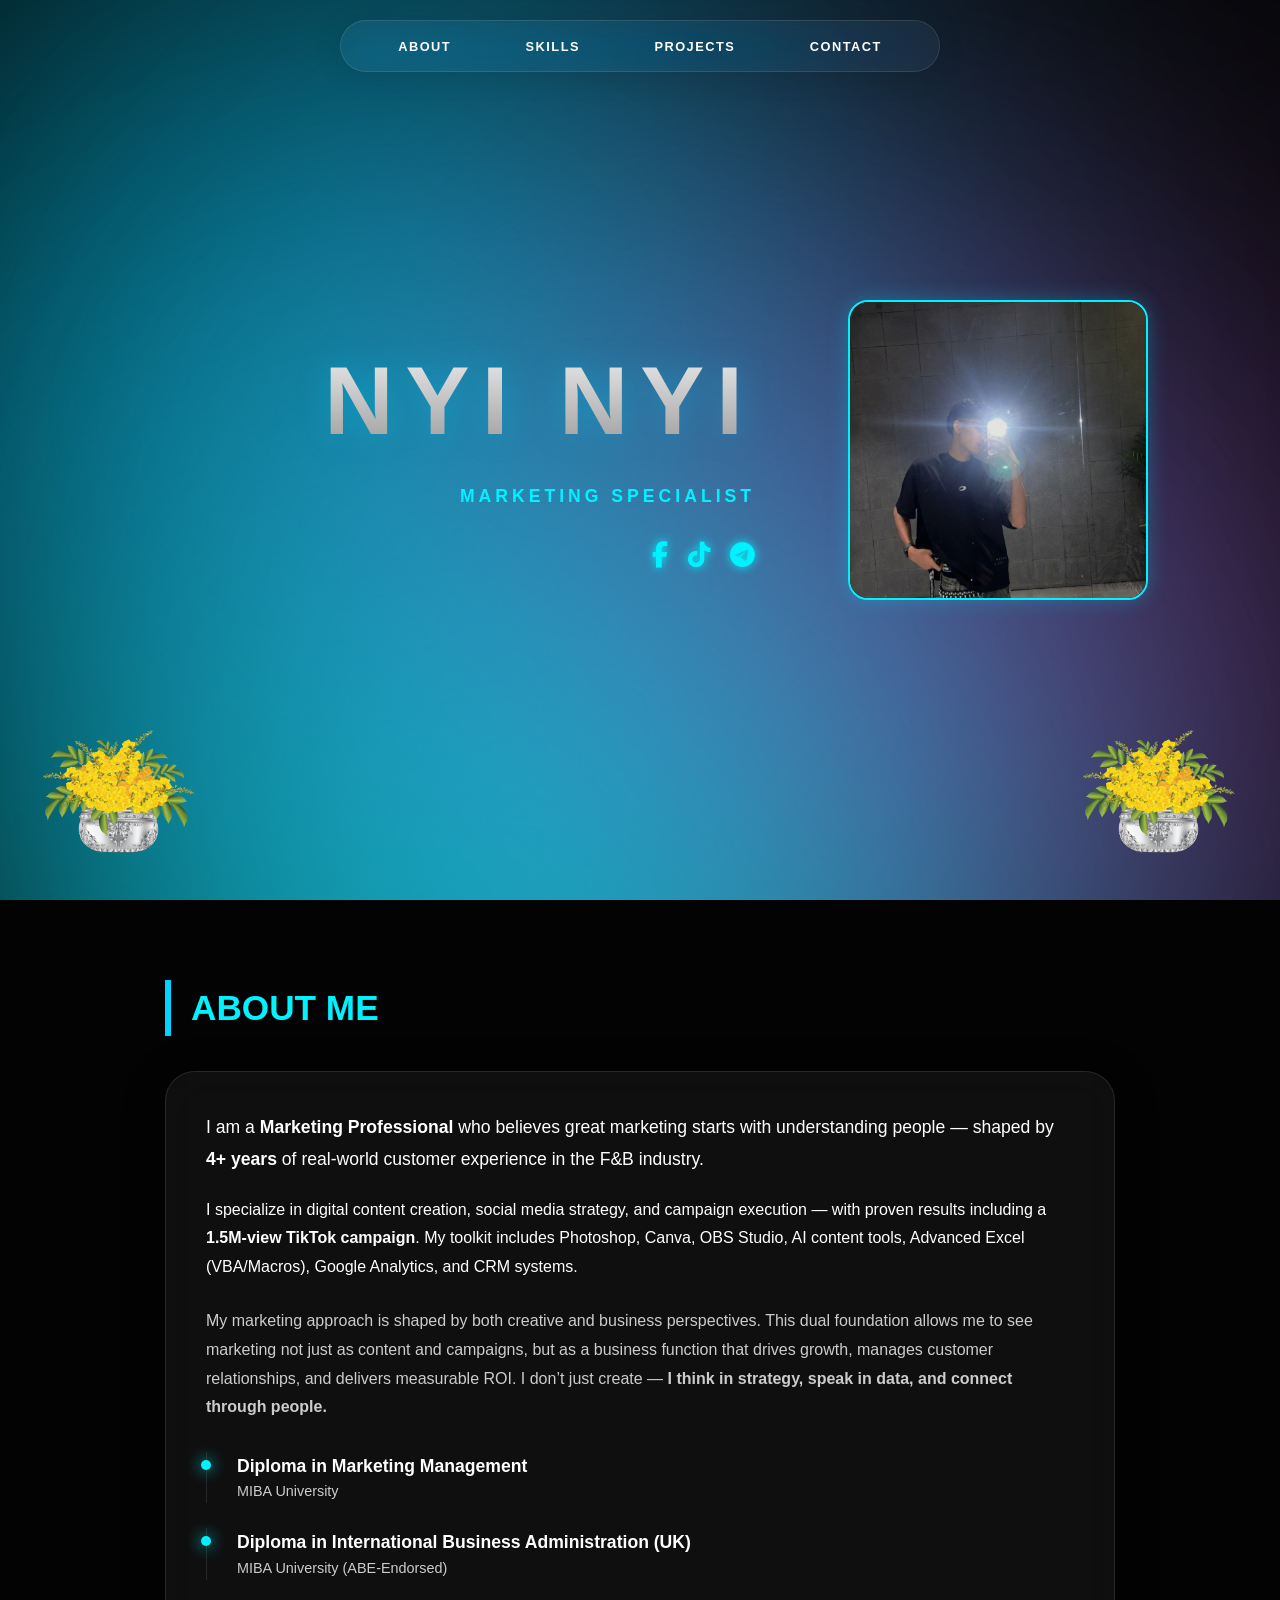
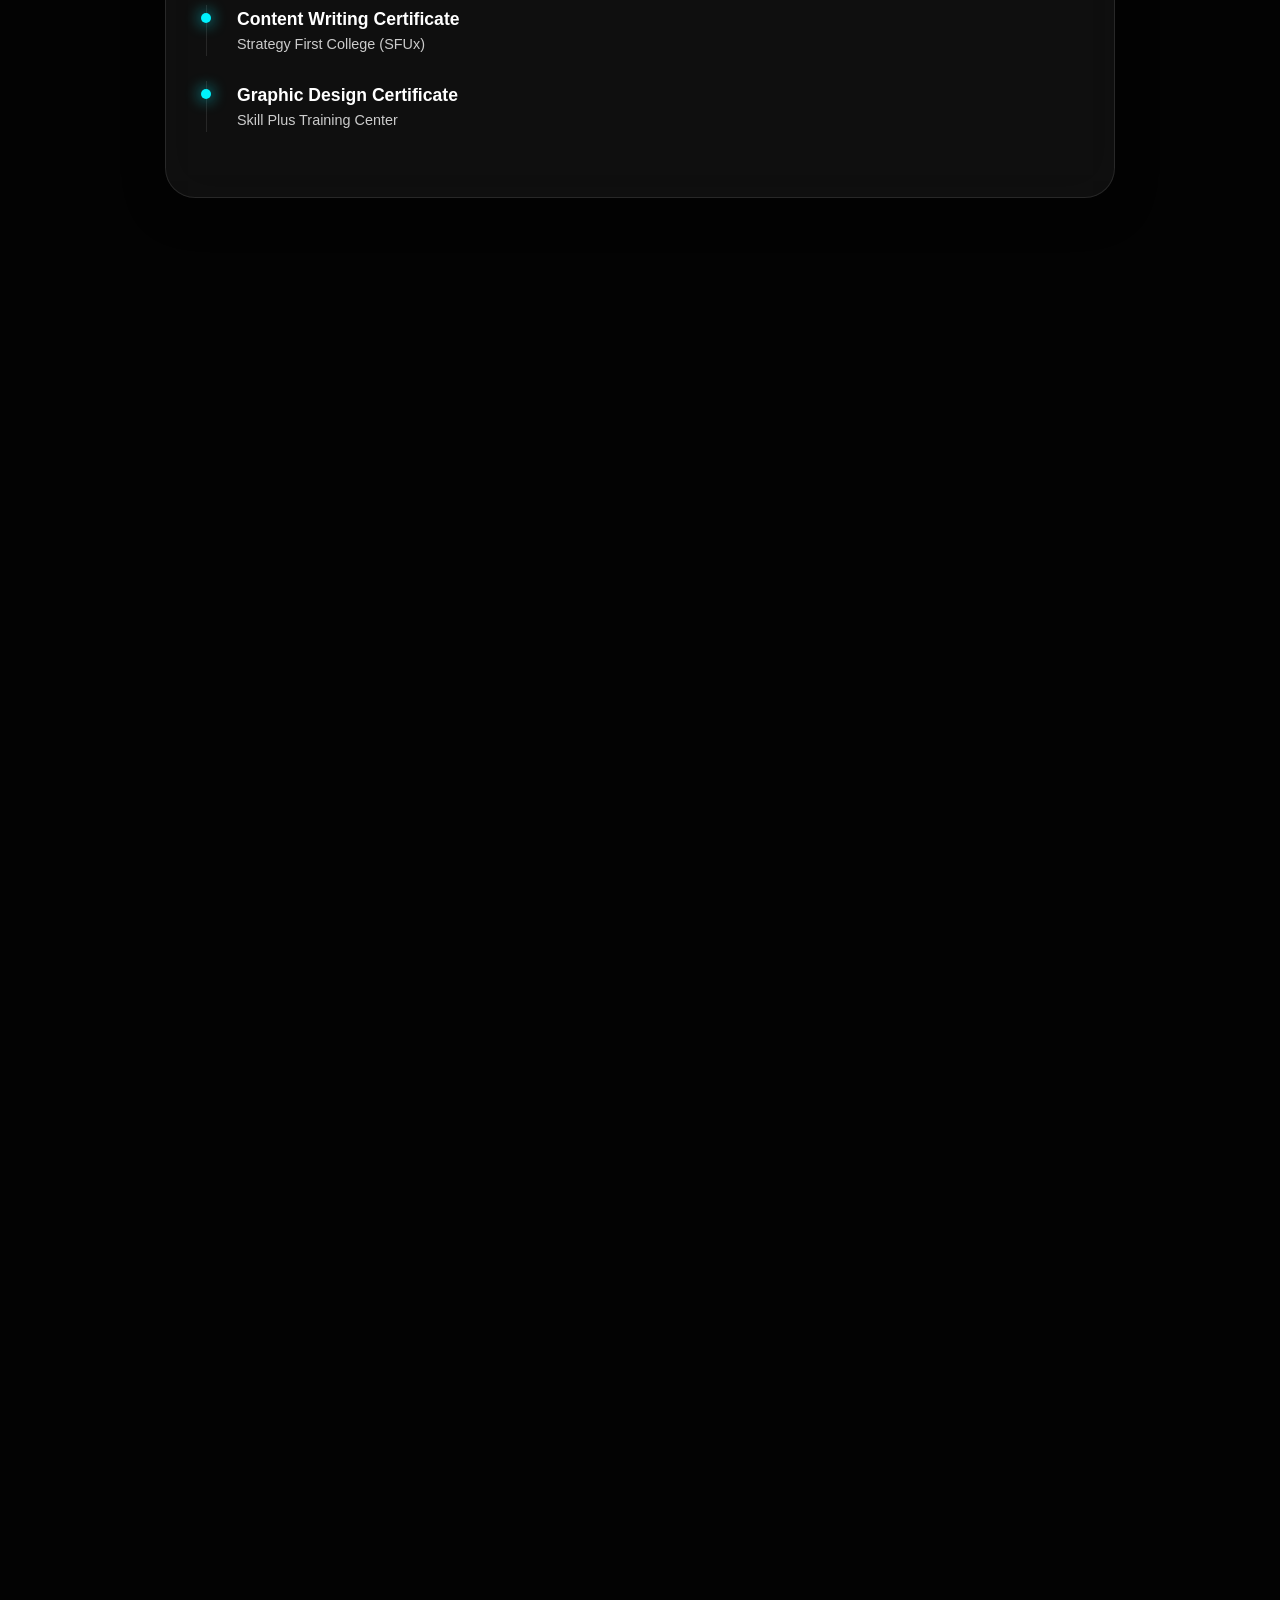
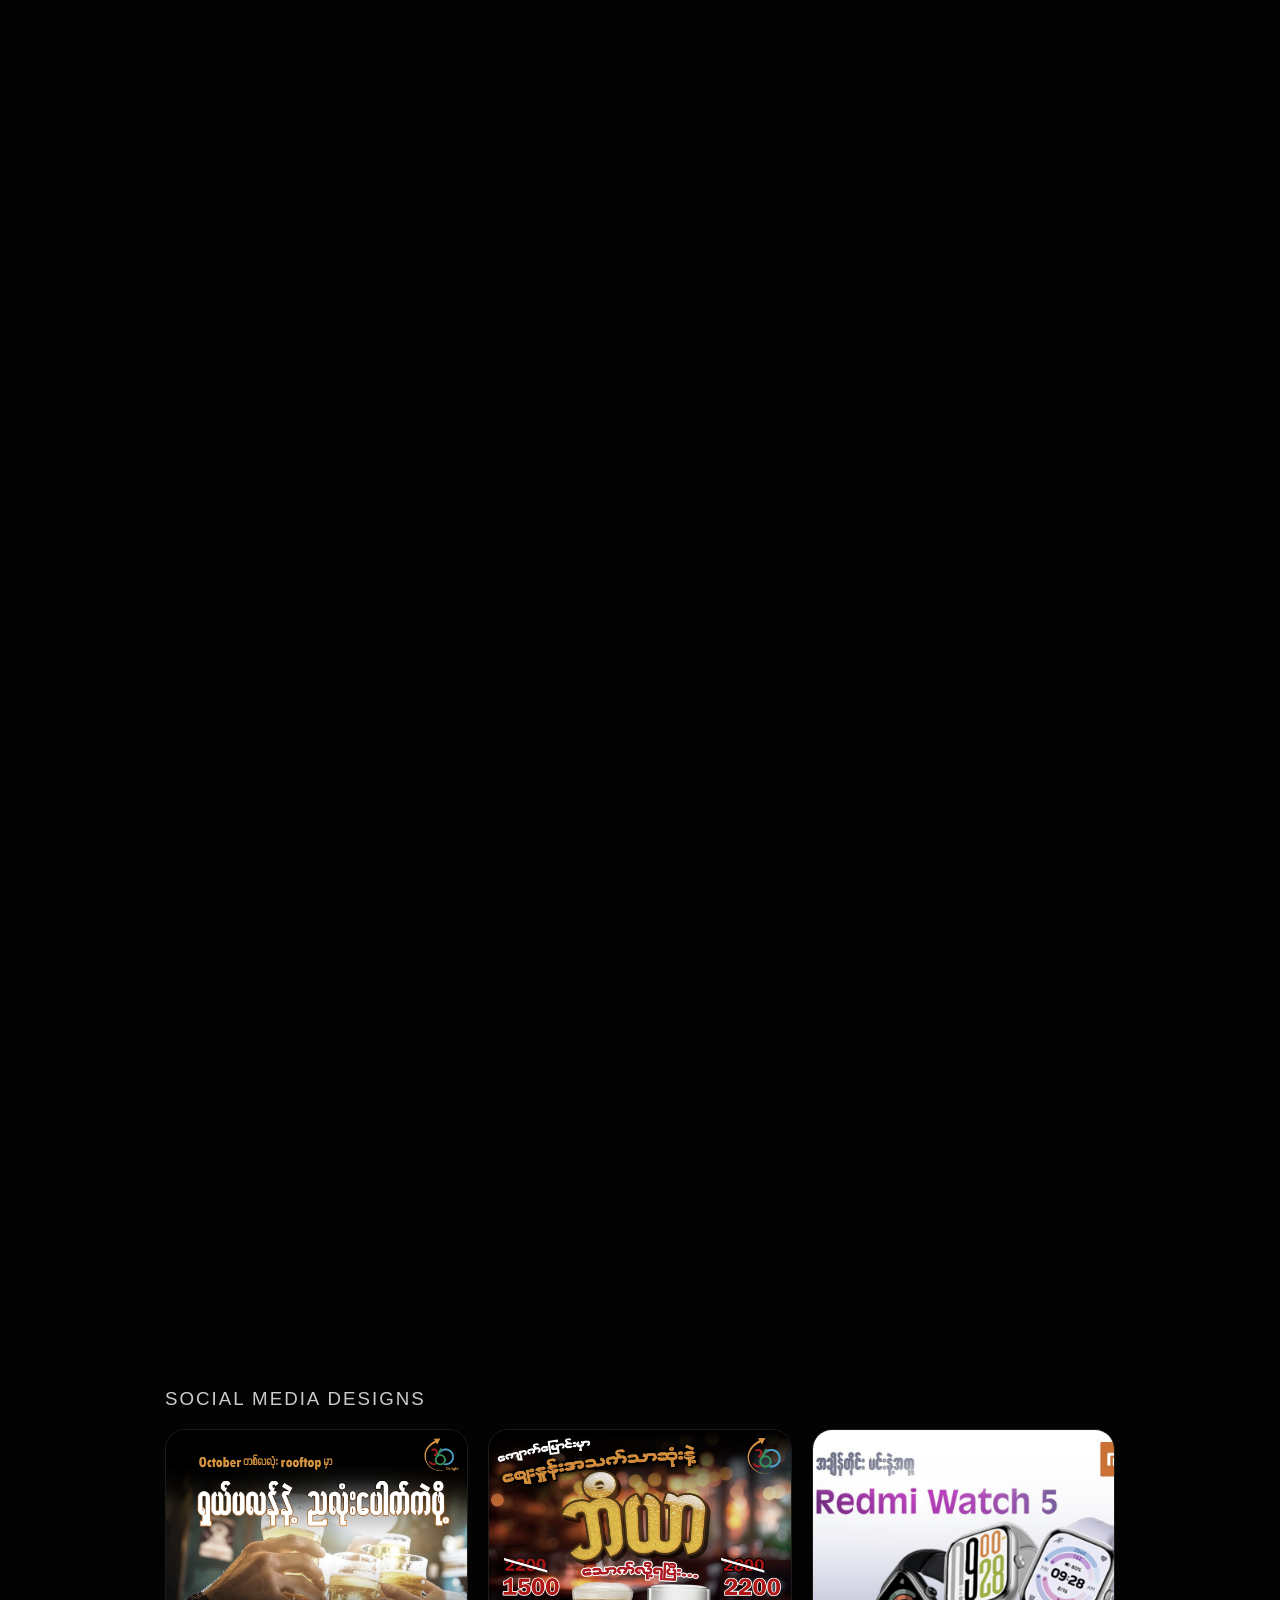
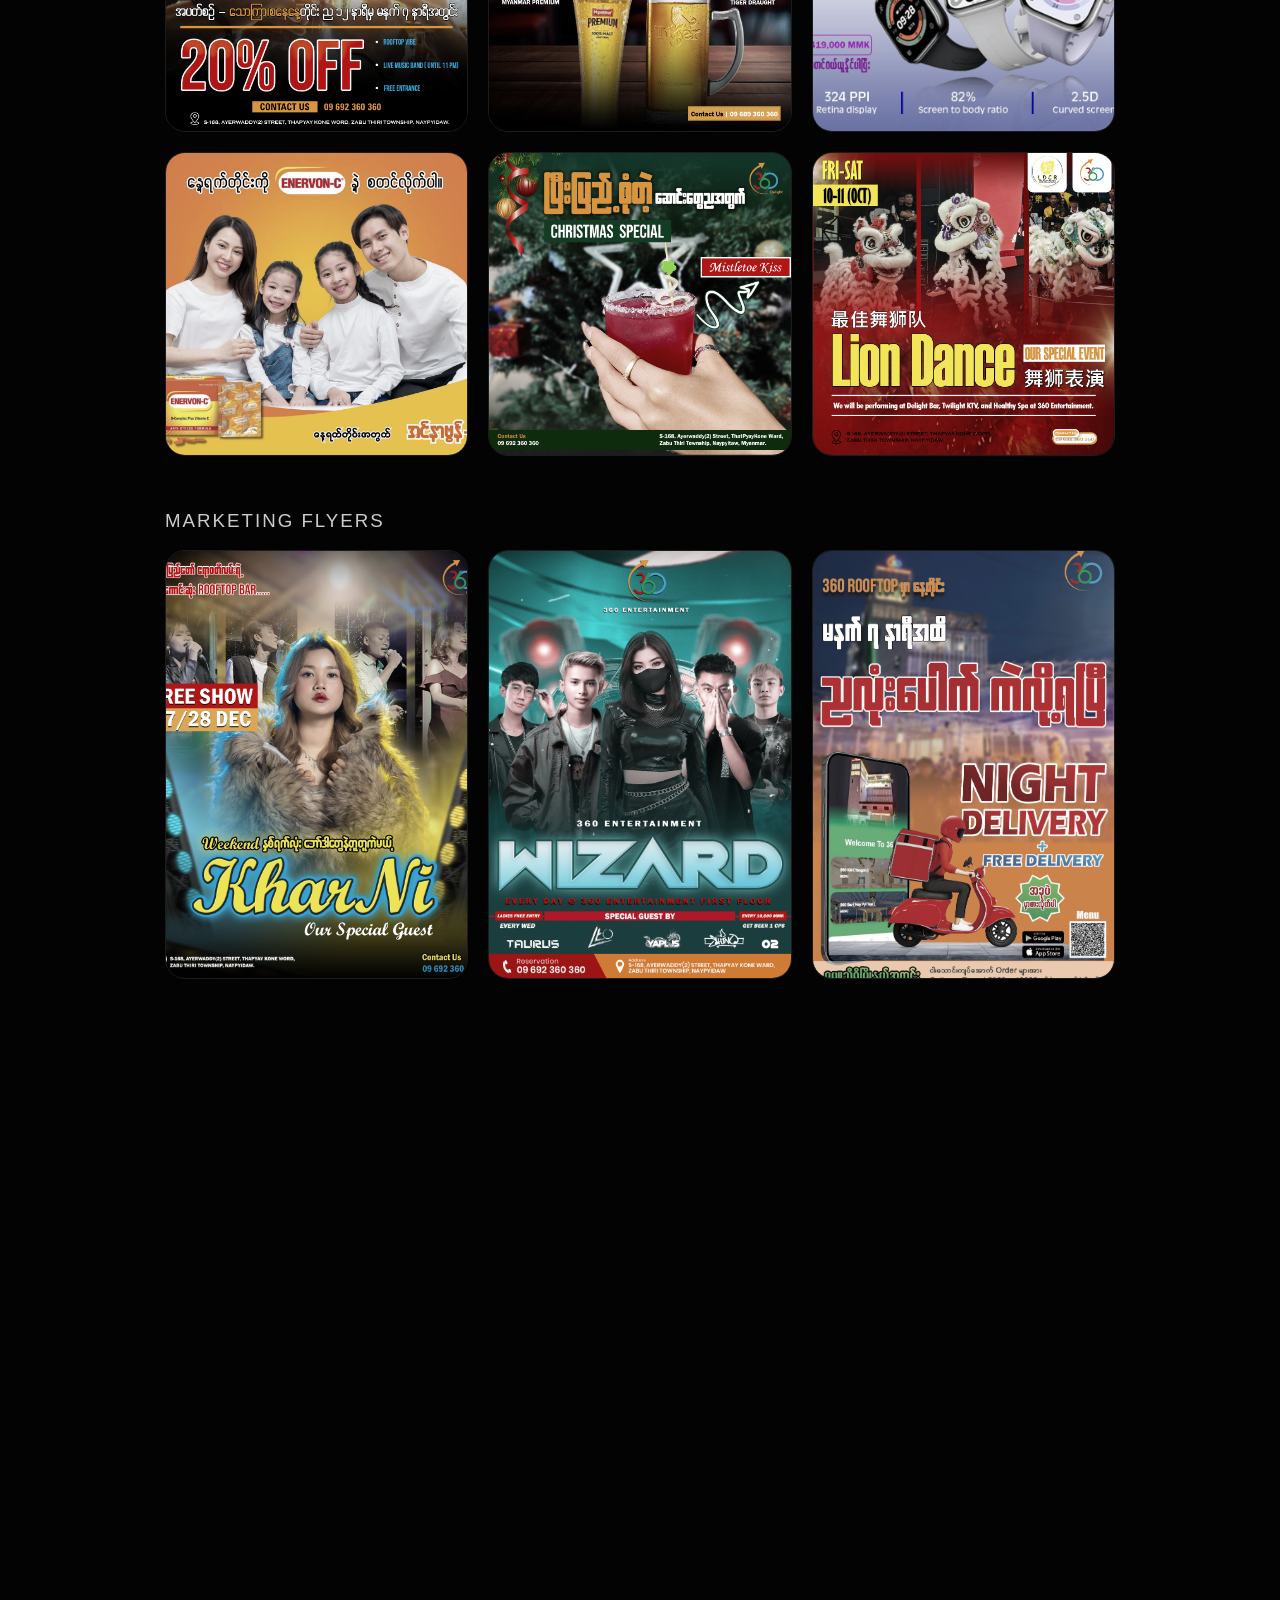
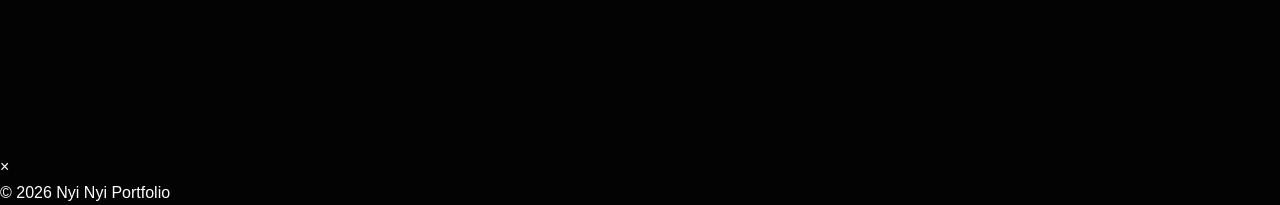
==== index.html @ 302ae11f "Update index.html" ====
<!DOCTYPE html>
<html lang="en">
<head>
    <meta charset="UTF-8">
    <meta name="viewport" content="width=device-width, initial-scale=1.0">
    <title>Nyi Nyi | Digital Marketing Specialist & Visual Strategist</title>

    <link rel="stylesheet" href="https://cdnjs.cloudflare.com/ajax/libs/font-awesome/6.4.0/css/all.min.css">
    <link rel="preload" href="style.css" as="style">
    <link rel="stylesheet" href="style.css">
    <link rel="stylesheet" href="thingyan.css">
    <link rel="stylesheet" href="https://unpkg.com/aos@next/dist/aos.css" />

<style>
  body { 
    background: #030303 !important; 
    margin: 0; 
    padding: 0; 
    overflow-x: hidden; 
  }

  .liquid-wrapper { 
    position: fixed !important; 
    top: 0; 
    left: 0; 
    width: 100%; 
    height: 100vh; 
    z-index: -1; 
    display: block !important;
    overflow: hidden;
  }
</style>

    <script async src="https://www.googletagmanager.com/gtag/js?id=G-TKVT5XE0Z5"></script>
    <script>
      window.dataLayer = window.dataLayer || [];
      function gtag(){dataLayer.push(arguments);}
      gtag('js', new Date());
      gtag('config', 'G-TKVT5XE0Z5');
    </script>
</head>
<body>
    <script src="https://unpkg.com/aos@next/dist/aos.js"></script>
    <script>
        AOS.init({ duration: 1000, once: true });
    </script>
    <script src="script.js" defer></script>
</body>
</html>

    <div class="liquid-wrapper">
        <div class="liquid-blob blob-1"></div>
        <div class="liquid-blob blob-2"></div>
        <div class="liquid-blob blob-3"></div>
    </div>

    <nav>
        <div class="nav-container">
            <ul class="nav-links">
                <li><a href="#about">About</a></li>
                <li><a href="#skills">Skills</a></li>
                <li><a href="#portfolio">Projects</a></li>
                <li><a href="#contact">Contact</a></li>
            </ul>
        </div>
    </nav>

    <header>
        <div class="header-main-content" data-aos="zoom-out" data-aos-duration="1500">
            
            <div class="header-text-block">
                <h1>NYI NYI</h1>
                <div class="subtitle" id="typewriter"></div>
                
                <div class="hero-socials">
                    <a href="https://www.facebook.com/share/1FdL6TRXP3/" target="_blank" title="Facebook"><i class="fab fa-facebook-f"></i></a>
                    <a href="https://www.tiktok.com/@nyinyi205763" target="_blank" title="TikTok"><i class="fab fa-tiktok"></i></a>
                    <a href="https://t.me/Wesley_X" target="_blank" title="Telegram"><i class="fab fa-telegram-plane"></i></a>
                </div>
            </div>

            <div class="header-profile-block">
                <div class="header-profile-frame">
                    <div class="header-profile-image"></div>
                </div>
            </div>

        </div>
    </header>

    <div class="main-content">
        <div class="container">
            
            <section id="about" data-aos="fade-up">
               <section id="about">
    <h2>About Me</h2>
    <div class="glass-card">
        <p style="margin-bottom: 20px; font-size: 1.1em; line-height: 1.8;">
            I am a <strong>Marketing Professional</strong> who believes great marketing starts with understanding people — shaped by <strong>4+ years</strong> of real-world customer experience in the F&B industry.
        </p>

        <p style="margin-bottom: 25px; line-height: 1.8;">
            I specialize in digital content creation, social media strategy, and campaign execution — with proven results including a <strong>1.5M-view TikTok campaign</strong>. My toolkit includes Photoshop, Canva, OBS Studio, AI content tools, Advanced Excel (VBA/Macros), Google Analytics, and CRM systems.
        </p>

        <p style="margin-bottom: 30px; line-height: 1.8; color: #ccc;">
            My marketing approach is shaped by both creative and business perspectives. This dual foundation allows me to see marketing not just as content and campaigns, but as a business function that drives growth, manages customer relationships, and delivers measurable ROI. I don’t just create — <strong>I think in strategy, speak in data, and connect through people.</strong>
        </p>

        <div class="education-list">
            <div class="edu-item">
                <span class="edu-title">Diploma in Marketing Management</span>
                <span class="edu-university">MIBA University</span>
            </div>
            
            <div class="edu-item">
                <span class="edu-title">Diploma in International Business Administration (UK)</span>
                <span class="edu-university">MIBA University (ABE-Endorsed)</span>
            </div>

            <div class="edu-item">
                <span class="edu-title">Content Writing Certificate</span>
                <span class="edu-university">Strategy First College (SFUx)</span>
            </div>

            <div class="edu-item">
                <span class="edu-title">Graphic Design Certificate</span>
                <span class="edu-university">Skill Plus Training Center</span>
            </div>
        </div>
    </div>
</section>
            <section id="education" data-aos="fade-up">
                <h2>Education</h2>
                <div class="glass-card">
                    <div class="timeline-item"><strong>Diploma in Marketing Management</strong><br>MIBA University</div>
                    <div class="timeline-item"><strong>Diploma in International Business Administration </strong><br>ABE Endorsed (UK) @ MIBA University </div>
                   <div class="edu-item">
    <div class="edu-title">Content Writing Certificate</div>
    <div class="edu-university">SFUx (Strategy First College)</div>
</div>
                    <div class="timeline-item"><strong>Graphic Design Certificate</strong><br>Skill Plus Training Center</div>
                    <div class="timeline-item"><strong>Office Management</strong><br>Global Key Capacity Development Center</div>
                    <div class="timeline-item"><strong>Bartending & F&B Service</strong><br>MIHS & YGE Training Centers</div>
                  <div class="timeline-item">
    <strong>Certificate in Human Resources Management</strong><br>
    Strategic Professional Business Academy (SPBA)
                </div>
            </section>
            <section id="experience" data-aos="fade-up">
                <h2>Work Experience</h2>
                <div class="glass-card">
                    
                    <div class="exp-item" data-aos="fade-right">
                        <div class="job-row">
                            <div class="job-title">Junior Graphic Designer & Marketing Assistant</div>
                            <div class="work-tag">Current</div>
                        </div>
                        <div class="company-info">360 Delight Lounge</div>
                        <ul class="exp-details" style="list-style: none; margin-top: 10px; color: #ccc; font-size: 0.9em;">
                            <li style="margin-bottom: 5px;">▹ Creating visual identities and digital marketing assets.</li>
                            <li>▹ Assisting in brand strategy and campaign management.</li>
                        </ul>
                    </div>

                    <div class="exp-item" data-aos="fade-right" data-aos-delay="100">
                        <div class="job-row">
                            <div class="job-title">Bartender</div>
                            <div class="work-tag">Dec 2023 - 2025</div>
                        </div>
                        <div class="company-info">The Prestige Bar</div>
                        <span class="exp-location">(Pre-opening Experience)</span>
                    </div>

                    <div class="exp-item" data-aos="fade-right" data-aos-delay="200">
                        <div class="job-row">
                            <div class="job-title">Senior Bartender</div>
                            <div class="work-tag">Feb 2023 - Aug 2023</div>
                        </div>
                        <div class="company-info">360 Delight Lounge</div>
                        <span class="exp-location">(Pre-opening Experience)</span>
                    </div>

                    <div class="exp-item" data-aos="fade-right" data-aos-delay="300">
                        <div class="job-row">
                            <div class="job-title">Senior Bartender</div>
                            <div class="work-tag">2022 - 2023</div>
                        </div>
                        <div class="company-info">Aung Chan Thar Hotel</div>
                        <span class="exp-location">Thanlyin (Pre-opening Experience)</span>
                    </div>

                    <div class="exp-item" data-aos="fade-right" data-aos-delay="400">
                        <div class="job-row">
                            <div class="job-title">Bar Helper</div>
                            <div class="work-tag">2021 - 2022</div>
                        </div>
                        <div class="company-info">A-4 KTV and Club</div>
                        <span class="exp-location">North Dagon</span>
                    </div>

                    <div class="exp-item" data-aos="fade-right" data-aos-delay="500">
                        <div class="job-row">
                            <div class="job-title">Food Runner</div>
                            <div class="work-tag">2020 - 2021</div>
                        </div>
                        <div class="company-info">K-2 KTV</div>
                        <span class="exp-location">North Dagon</span>
                    </div>

                </div>
            </section>

            <section id="skills">
                <h2 data-aos="fade-up">Core Skills</h2>
                <div class="skills-grid">
                    <div class="skill-box" data-aos="flip-left">
                        <i class="fas fa-robot"></i>
                        <h3>Multimedia & AI</h3>
                        <p>Specialized in OBS Studio for Live Streaming, Video Editing, and AI content generation.</p>
                    </div>
                    <div class="skill-box" data-aos="flip-left" data-aos-delay="100">
                        <i class="fas fa-bullseye"></i>
                        <h3>Marketing</h3>
                        <p>Strategy development, Digital Advertising, Branding, and Creative Campaign planning.</p>
                    </div>
                    <div class="skill-box" data-aos="flip-left" data-aos-delay="200">
                        <i class="fas fa-palette"></i>
                        <h3>Graphic Design</h3>
                        <p>Creating engaging social media visuals, marketing flyers, and brand identity materials.</p>
                    </div>
                    <div class="skill-box" data-aos="flip-left" data-aos-delay="300">
                        <i class="fas fa-tasks"></i>
                        <h3>Operations</h3>
                        <p>Expertise in Office Management, F&B Service, and Business Operation processes.</p>
                    </div>
                  <div class="skill-box" data-aos="flip-left" data-aos-delay="400">
    <i class="fas fa-chart-line"></i>
    <h3>Google Data Analysis</h3>
    <p>Using data insights to optimize marketing performance and business growth.</p>
</div>

<div class="skill-box" data-aos="flip-left" data-aos-delay="500">
    <i class="fas fa-users-cog"></i>
    <h3>CRM Management</h3>
    <p>Experienced in managing customer relationships and loyalty programs effectively.</p>
</div>
            </section>

            <section id="portfolio">
                <h2 data-aos="fade-up">Creative Portfolio</h2>
                
                <h3>Social Media Designs</h3>
                <div class="portfolio-grid grid-sq">
                    <img src="Design 1.jpg" alt="Design 1" class="img-sq">
                    <img src="Design 2.png" alt="Design 2" class="img-sq">
                    <img src="Design 3.jpg" alt="Design 3" class="img-sq">
                    <img src="Design 4.jpg" alt="Design 4" class="img-sq">
                    <img src="Design 5.png" alt="Design 5" class="img-sq">
                    <img src="design 6.png" alt="Design 6" class="img-sq">
                </div>

                <h3>Marketing Flyers</h3>
                <div class="portfolio-grid grid-flyer">
                    <img src="flyer1.jpg" alt="Flyer 1" class="img-flyer">
                    <img src="flyer2.png" alt="Flyer 2" class="img-flyer">
                    <img src="flyer3.jpg" alt="Flyer 3" class="img-flyer">
                </div>
            </section>

           <section id="contact" class="contact-area" data-aos="fade-up">
    <h2>Get In Touch</h2>
    <p style="margin-bottom: 30px;">Let's work together on your next creative project.</p>

    <a href="tel:09764849398" class="contact-btn">
        <i class="fas fa-phone"></i> Call Now
    </a>

    <a href="mailto:nyinyikyawthucareer@gmail.com" class="contact-btn">
        <i class="fas fa-envelope"></i> Email Me
    </a>

    <!-- Resume Download Button -->
    <a href="Nyi_Nyi_CV.pdf" download class="contact-btn">
        <i class="fas fa-download"></i> Download Resume
    </a>

</section>
        </div>
    </div>

    <div id="lightbox" class="lightbox-modal"><span class="close-btn">&times;</span><img id="lightbox-img" src=""></div>
    </footer>

<script src="https://unpkg.com/aos@next/dist/aos.js"></script>
    <script src="script.js" defer></script>
<!--Start of Tawk.to Script-->
<script type="text/javascript">
var Tawk_API=Tawk_API||{}, Tawk_LoadStart=new Date();
(function(){
var s1=document.createElement("script"),s0=document.getElementsByTagName("script")[0];
s1.async=true;
s1.src='https://embed.tawk.to/69c95762e22b441c38b7583c/1jkt7qmob';
s1.charset='UTF-8';
s1.setAttribute('crossorigin','*');
s0.parentNode.insertBefore(s1,s0);
})();
</script>
<!--End of Tawk.to Script-->
    <footer><p>&copy; 2026 Nyi Nyi Portfolio</p></footer>
</body>
</html>
---- style.css ----
:root {
    --glass-bg: rgba(255, 255, 255, 0.05);
    --glass-border: rgba(255, 255, 255, 0.1);
    --primary-blue: #00d2ff;
    --primary-purple: #9d50bb;
    --neon-blue: #00f2fe;
    --text-white: #ffffff;
    --glow-blue: rgba(0, 210, 255, 0.3);
}

html { scroll-behavior: smooth; }
* { margin: 0; padding: 0; box-sizing: border-box; }

body { 
    background: #030303;
    color: var(--text-white); 
    font-family: 'Segoe UI', Roboto, sans-serif; 
    overflow-x: hidden;
    line-height: 1.6;
}

/* style.css ထဲမှာ အစားထိုးရန် */
.liquid-wrapper {
    position: fixed; /* absolute အစား fixed သုံးလိုက်ရင် scroll ဆွဲလဲ လိုက်ပါလာမယ် */
    top: 0;
    left: 0;
    width: 100%;
    height: 100vh; /* Screen အပြည့်ယူထားမယ် */
    z-index: -1;
    background: #050505;
    overflow: hidden;
}

/* Line 35 ကနေ 50 အထိကို ဒါလေးနဲ့ အစားထိုးပါ */
.liquid-blob {
    position: absolute;
    width: 1000px;
    height: 1000px;
    filter: blur(120px); /* Blur အရမ်းများရင် အရောင်ပျောက်တတ်လို့ ၁၂၀ အထိ ပြန်လျှော့လိုက်မယ် */
    opacity: 0.60;       /* Opacity ကို ၀.၁၅ ကနေ ၀.၃၅ အထိ မြှင့်လိုက်ပါ (ဒါဆို Mobile မှာ အရောင်ပေါ်လာမယ်) */
    border-radius: 50%;
    z-index: -1;
}

/* နေရာတွေကို Screen အလယ်နား ပိုရောက်အောင် စုပေးမယ် */
.blob-1 { top: -10%; left: -10%; background: var(--primary-blue); }
.blob-2 { top: 25%; right: -5%; background: var(--primary-purple); }
.blob-3 { top: 55%; left: 0%; background: var(--neon-blue); }
.blob-4 { top: 80%; right: -5%; background: var(--primary-purple); }
@keyframes move-liquid {
    0% { transform: translate(0, 0) scale(1) rotate(0deg); }
    33% { transform: translate(30vw, 20vh) scale(1.2) rotate(120deg); }
    66% { transform: translate(-10vw, 50vh) scale(0.8) rotate(240deg); }
    100% { transform: translate(10vw, -10vh) scale(1.1) rotate(360deg); }
}

/* --- 📱 Glass Floating Navigation --- */
nav {
    position: fixed;
    top: 20px; left: 50%;
    transform: translateX(-50%);
    width: 90%; max-width: 600px;
    z-index: 1000;
    background: rgba(255, 255, 255, 0.05);
    backdrop-filter: blur(15px) saturate(150%);
    -webkit-backdrop-filter: blur(15px) saturate(150%);
    border: 1px solid var(--glass-border);
    border-radius: 50px;
    padding: 12px 20px;
    box-shadow: 0 4px 30px rgba(0, 0, 0, 0.1);
}

.nav-links {
    display: flex; justify-content: space-around;
    list-style: none;
}

.nav-links a {
    text-decoration: none; color: white;
    font-size: 0.8em; font-weight: 600;
    text-transform: uppercase; letter-spacing: 1.5px;
    transition: 0.3s;
}
.nav-links a:hover { color: var(--neon-blue); text-shadow: 0 0 10px var(--neon-blue); }

/* --- 🚀 Hero Section --- */
header {
    height: 100vh;
    display: flex; flex-direction: column;
    justify-content: center; align-items: center;
    padding: 0 20px;
    position: relative;
}

.header-main-content {
    display: flex;
    align-items: center;
    justify-content: center;
    gap: 50px;
    width: 100%;
    max-width: 1100px;
    z-index: 10;
}

.header-text-block {
    text-align: right;
    display: flex;
    flex-direction: column;
    align-items: flex-end;
    flex: 1;
}

header h1 { 
    font-size: clamp(3.5em, 8vw, 6em); 
    letter-spacing: 12px; font-weight: 900;
    background: linear-gradient(to bottom, #fff, #888);
    -webkit-background-clip: text; -webkit-text-fill-color: transparent;
    filter: drop-shadow(0 0 15px rgba(0, 210, 255, 0.3));
    margin-bottom: 5px;
}

.subtitle { font-size: 1.1em; color: var(--neon-blue); font-weight: bold; letter-spacing: 4px; min-height: 1.5em; text-transform: uppercase; }

.hero-socials { 
    margin-top: 25px; 
    display: flex; 
    gap: 20px; 
    justify-content: center; 
    align-items: center; 
}
.hero-socials a { 
    color: var(--neon-blue); 
    font-size: 1.6em; 
    transition: 0.4s; 
    text-shadow: 0 0 10px var(--neon-blue);
}
.hero-socials a:hover { transform: translateY(-5px); }

.header-profile-block {
    display: flex;
    justify-content: center;
    align-items: center;
    flex: 0 0 35%;
}

.header-profile-frame {
    width: 100%;
    max-width: 300px;
    aspect-ratio: 1/1;
    border-radius: 20px;
    border: 2px solid var(--neon-blue);
    box-shadow: 0 0 20px var(--glow-blue);
    background: rgba(0, 0, 0, 0.5);
    overflow: hidden;
    display: flex;
    justify-content: center;
    align-items: center;
    transition: 0.3s ease;
}
.header-profile-frame:hover {
    border-color: #fff;
    box-shadow: 0 0 30px rgba(255, 255, 255, 0.3);
    transform: scale(1.02);
}

.header-profile-image {
    width: 100%;
    height: 100%;
    background: url('profile.PNG') center/cover no-repeat;
    filter: brightness(0.9);
    border-radius: 18px;
}

/* --- 🧊 Glass Container Styles --- */
.container { max-width: 1000px; margin: auto; padding: 0 25px; }
.main-content { position: relative; z-index: 1; padding-bottom: 100px; }

h2 { font-size: 2.2em; margin: 80px 0 35px; color: var(--neon-blue); text-transform: uppercase; border-left: 6px solid var(--primary-blue); padding-left: 20px; }
h3 { margin: 30px 0 15px; color: #ccc; font-weight: 400; text-transform: uppercase; letter-spacing: 2px; }

.glass-card { 
    background: var(--glass-bg);
    backdrop-filter: blur(25px) saturate(180%);
    -webkit-backdrop-filter: blur(25px) saturate(180%);
    border: 1px solid var(--glass-border);
    padding: 40px; border-radius: 30px; 
    margin-bottom: 30px;
    box-shadow: 0 10px 40px rgba(0,0,0,0.4);
}
/* Line 189 ရဲ့ အောက်မှာ ဒါလေးကို အစားထိုးထည့်ပါ */

.education-list {
    margin-top: 20px;
}

.edu-item {
    position: relative;
    padding-left: 30px;
    margin-bottom: 25px;
    /* အရင် Experience တွေမှာ သုံးထားတဲ့ Border အတိုင်းပါ */
    border-left: 1px solid rgba(255,255,255,0.1); 
}

/* အရင် Experience အစက်လေးတွေနဲ့ ပုံစံတူအောင် ညှိထားတာပါ */
.edu-item::before {
    content: "";
    position: absolute;
    left: -6px; /* Border ရဲ့ အလယ်တည့်တည့် ရောက်ဖို့ */
    top: 8px;
    width: 10px;
    height: 10px;
    background: var(--neon-blue);
    border-radius: 50%;
    box-shadow: 0 0 15px var(--neon-blue);
}

.edu-title {
    font-size: 1.1em;
    font-weight: 700;
    color: #ffffff;
    display: block;
}

.edu-university {
    font-size: 0.9em;
    color: #ccc;
    display: block;
}
/* --- 📅 Timeline & Experience --- */
.timeline-item { position: relative; padding-left: 30px; margin-bottom: 25px; border-left: 1px solid rgba(255,255,255,0.1); }
.timeline-item::before { content: ""; position: absolute; left: -6px; top: 8px; width: 10px; height: 10px; background: var(--neon-blue); border-radius: 50%; box-shadow: 0 0 15px var(--neon-blue); }

.exp-item {
    margin-bottom: 35px;
    padding-left: 20px;
    border-left: 2px solid var(--glass-border);
    transition: 0.3s;
}
.exp-item:hover {
    border-left-color: var(--neon-blue);
    background: rgba(255, 255, 255, 0.02);
}

.job-row { display: flex; justify-content: space-between; align-items: center; flex-wrap: wrap; gap: 10px; }
.job-title { color: var(--neon-blue); font-weight: 700; font-size: 1.15em; }
.company-info { color: #fff; font-size: 1em; margin: 5px 0; opacity: 0.9; }
.work-tag { font-size: 0.75em; background: rgba(0, 242, 254, 0.15); color: var(--neon-blue); padding: 3px 12px; border-radius: 20px; font-weight: bold; }
.exp-location { font-size: 0.85em; color: #888; display: block; margin-top: 4px; }

/* --- ⚡ Skills Grid --- */
.skills-grid { display: grid; grid-template-columns: repeat(auto-fit, minmax(250px, 1fr)); gap: 25px; margin-top: 20px; }
.skill-box { 
    background: var(--glass-bg); 
    backdrop-filter: blur(15px);
    -webkit-backdrop-filter: blur(15px);
    padding: 35px; border-radius: 25px; text-align: center;
    border: 1px solid var(--glass-border); transition: 0.4s;
}
.skill-box:hover { transform: translateY(-10px); border-color: var(--neon-blue); background: rgba(255,255,255,0.08); }
.skill-box i { font-size: 3em; color: var(--primary-blue); margin-bottom: 20px; }

/* --- 🖼️ Portfolio Grid --- */
.portfolio-grid { display: grid; gap: 20px; margin-bottom: 50px; }
.grid-sq { grid-template-columns: repeat(auto-fit, minmax(240px, 1fr)); }
.grid-flyer { grid-template-columns: repeat(auto-fit, minmax(280px, 1fr)); }

.portfolio-grid img { 
    width: 100%; border-radius: 20px; border: 1px solid var(--glass-border);
    transition: 0.6s cubic-bezier(0.23, 1, 0.32, 1); cursor: pointer; filter: grayscale(40%);
}
.portfolio-grid img:hover { transform: scale(1.05); filter: grayscale(0%); border-color: var(--neon-blue); box-shadow: 0 15px 40px rgba(0,0,0,0.6); }
.img-sq { aspect-ratio: 1/1; object-fit: cover; }
.img-flyer { aspect-ratio: 1/1.414; object-fit: cover; }

/* --- ✉️ Contact Area --- */
.contact-area { 
    background: linear-gradient(135deg, rgba(0, 210, 255, 0.05), rgba(157, 80, 187, 0.05));
    backdrop-filter: blur(20px);
    padding: 80px 20px; text-align: center; border-radius: 40px; 
    margin: 100px 0; border: 1px solid var(--glass-border);
}
.contact-btn { 
    display: inline-block; background: var(--primary-blue); color: white; 
    padding: 18px 40px; margin: 12px; text-decoration: none; 
    border-radius: 60px; font-weight: bold; transition: 0.3s;
    box-shadow: 0 0 20px rgba(0, 210, 255, 0.3);
}
.contact-btn:hover { background: white; color: black; transform: scale(1.1); box-shadow: 0 0 30px white; }

/* Mobile အတွက် သီးသန့် */
@media (max-width: 768px) {
    .liquid-blob {
        width: 600px;
        height: 600px;
        filter: blur(80px); /* Mobile မှာ blur နည်းနည်းပဲ သုံးမှ အရောင်တောက်မှာပါ */
        opacity: 0.45;      /* အရောင်ကို ပိုတောက်အောင် လုပ်လိုက်တာ */
    }
}
@media (min-width: 1024px) {
    .liquid-blob {
        width: 1000px;
        height: 1000px;
        filter: blur(200px); /* Screen ကြီးလေ Blur ပိုများလေ Gradient ပိုလှလေပဲ */
    }
}
        
        right: 20px;
    }
}
---- style.css ----
:root {
    --glass-bg: rgba(255, 255, 255, 0.05);
    --glass-border: rgba(255, 255, 255, 0.1);
    --primary-blue: #00d2ff;
    --primary-purple: #9d50bb;
    --neon-blue: #00f2fe;
    --text-white: #ffffff;
    --glow-blue: rgba(0, 210, 255, 0.3);
}

html { scroll-behavior: smooth; }
* { margin: 0; padding: 0; box-sizing: border-box; }

body { 
    background: #030303;
    color: var(--text-white); 
    font-family: 'Segoe UI', Roboto, sans-serif; 
    overflow-x: hidden;
    line-height: 1.6;
}

/* style.css ထဲမှာ အစားထိုးရန် */
.liquid-wrapper {
    position: fixed; /* absolute အစား fixed သုံးလိုက်ရင် scroll ဆွဲလဲ လိုက်ပါလာမယ် */
    top: 0;
    left: 0;
    width: 100%;
    height: 100vh; /* Screen အပြည့်ယူထားမယ် */
    z-index: -1;
    background: #050505;
    overflow: hidden;
}

/* Line 35 ကနေ 50 အထိကို ဒါလေးနဲ့ အစားထိုးပါ */
.liquid-blob {
    position: absolute;
    width: 1000px;
    height: 1000px;
    filter: blur(120px); /* Blur အရမ်းများရင် အရောင်ပျောက်တတ်လို့ ၁၂၀ အထိ ပြန်လျှော့လိုက်မယ် */
    opacity: 0.60;       /* Opacity ကို ၀.၁၅ ကနေ ၀.၃၅ အထိ မြှင့်လိုက်ပါ (ဒါဆို Mobile မှာ အရောင်ပေါ်လာမယ်) */
    border-radius: 50%;
    z-index: -1;
}

/* နေရာတွေကို Screen အလယ်နား ပိုရောက်အောင် စုပေးမယ် */
.blob-1 { top: -10%; left: -10%; background: var(--primary-blue); }
.blob-2 { top: 25%; right: -5%; background: var(--primary-purple); }
.blob-3 { top: 55%; left: 0%; background: var(--neon-blue); }
.blob-4 { top: 80%; right: -5%; background: var(--primary-purple); }
@keyframes move-liquid {
    0% { transform: translate(0, 0) scale(1) rotate(0deg); }
    33% { transform: translate(30vw, 20vh) scale(1.2) rotate(120deg); }
    66% { transform: translate(-10vw, 50vh) scale(0.8) rotate(240deg); }
    100% { transform: translate(10vw, -10vh) scale(1.1) rotate(360deg); }
}

/* --- 📱 Glass Floating Navigation --- */
nav {
    position: fixed;
    top: 20px; left: 50%;
    transform: translateX(-50%);
    width: 90%; max-width: 600px;
    z-index: 1000;
    background: rgba(255, 255, 255, 0.05);
    backdrop-filter: blur(15px) saturate(150%);
    -webkit-backdrop-filter: blur(15px) saturate(150%);
    border: 1px solid var(--glass-border);
    border-radius: 50px;
    padding: 12px 20px;
    box-shadow: 0 4px 30px rgba(0, 0, 0, 0.1);
}

.nav-links {
    display: flex; justify-content: space-around;
    list-style: none;
}

.nav-links a {
    text-decoration: none; color: white;
    font-size: 0.8em; font-weight: 600;
    text-transform: uppercase; letter-spacing: 1.5px;
    transition: 0.3s;
}
.nav-links a:hover { color: var(--neon-blue); text-shadow: 0 0 10px var(--neon-blue); }

/* --- 🚀 Hero Section --- */
header {
    height: 100vh;
    display: flex; flex-direction: column;
    justify-content: center; align-items: center;
    padding: 0 20px;
    position: relative;
}

.header-main-content {
    display: flex;
    align-items: center;
    justify-content: center;
    gap: 50px;
    width: 100%;
    max-width: 1100px;
    z-index: 10;
}

.header-text-block {
    text-align: right;
    display: flex;
    flex-direction: column;
    align-items: flex-end;
    flex: 1;
}

header h1 { 
    font-size: clamp(3.5em, 8vw, 6em); 
    letter-spacing: 12px; font-weight: 900;
    background: linear-gradient(to bottom, #fff, #888);
    -webkit-background-clip: text; -webkit-text-fill-color: transparent;
    filter: drop-shadow(0 0 15px rgba(0, 210, 255, 0.3));
    margin-bottom: 5px;
}

.subtitle { font-size: 1.1em; color: var(--neon-blue); font-weight: bold; letter-spacing: 4px; min-height: 1.5em; text-transform: uppercase; }

.hero-socials { 
    margin-top: 25px; 
    display: flex; 
    gap: 20px; 
    justify-content: center; 
    align-items: center; 
}
.hero-socials a { 
    color: var(--neon-blue); 
    font-size: 1.6em; 
    transition: 0.4s; 
    text-shadow: 0 0 10px var(--neon-blue);
}
.hero-socials a:hover { transform: translateY(-5px); }

.header-profile-block {
    display: flex;
    justify-content: center;
    align-items: center;
    flex: 0 0 35%;
}

.header-profile-frame {
    width: 100%;
    max-width: 300px;
    aspect-ratio: 1/1;
    border-radius: 20px;
    border: 2px solid var(--neon-blue);
    box-shadow: 0 0 20px var(--glow-blue);
    background: rgba(0, 0, 0, 0.5);
    overflow: hidden;
    display: flex;
    justify-content: center;
    align-items: center;
    transition: 0.3s ease;
}
.header-profile-frame:hover {
    border-color: #fff;
    box-shadow: 0 0 30px rgba(255, 255, 255, 0.3);
    transform: scale(1.02);
}

.header-profile-image {
    width: 100%;
    height: 100%;
    background: url('profile.PNG') center/cover no-repeat;
    filter: brightness(0.9);
    border-radius: 18px;
}

/* --- 🧊 Glass Container Styles --- */
.container { max-width: 1000px; margin: auto; padding: 0 25px; }
.main-content { position: relative; z-index: 1; padding-bottom: 100px; }

h2 { font-size: 2.2em; margin: 80px 0 35px; color: var(--neon-blue); text-transform: uppercase; border-left: 6px solid var(--primary-blue); padding-left: 20px; }
h3 { margin: 30px 0 15px; color: #ccc; font-weight: 400; text-transform: uppercase; letter-spacing: 2px; }

.glass-card { 
    background: var(--glass-bg);
    backdrop-filter: blur(25px) saturate(180%);
    -webkit-backdrop-filter: blur(25px) saturate(180%);
    border: 1px solid var(--glass-border);
    padding: 40px; border-radius: 30px; 
    margin-bottom: 30px;
    box-shadow: 0 10px 40px rgba(0,0,0,0.4);
}
/* Line 189 ရဲ့ အောက်မှာ ဒါလေးကို အစားထိုးထည့်ပါ */

.education-list {
    margin-top: 20px;
}

.edu-item {
    position: relative;
    padding-left: 30px;
    margin-bottom: 25px;
    /* အရင် Experience တွေမှာ သုံးထားတဲ့ Border အတိုင်းပါ */
    border-left: 1px solid rgba(255,255,255,0.1); 
}

/* အရင် Experience အစက်လေးတွေနဲ့ ပုံစံတူအောင် ညှိထားတာပါ */
.edu-item::before {
    content: "";
    position: absolute;
    left: -6px; /* Border ရဲ့ အလယ်တည့်တည့် ရောက်ဖို့ */
    top: 8px;
    width: 10px;
    height: 10px;
    background: var(--neon-blue);
    border-radius: 50%;
    box-shadow: 0 0 15px var(--neon-blue);
}

.edu-title {
    font-size: 1.1em;
    font-weight: 700;
    color: #ffffff;
    display: block;
}

.edu-university {
    font-size: 0.9em;
    color: #ccc;
    display: block;
}
/* --- 📅 Timeline & Experience --- */
.timeline-item { position: relative; padding-left: 30px; margin-bottom: 25px; border-left: 1px solid rgba(255,255,255,0.1); }
.timeline-item::before { content: ""; position: absolute; left: -6px; top: 8px; width: 10px; height: 10px; background: var(--neon-blue); border-radius: 50%; box-shadow: 0 0 15px var(--neon-blue); }

.exp-item {
    margin-bottom: 35px;
    padding-left: 20px;
    border-left: 2px solid var(--glass-border);
    transition: 0.3s;
}
.exp-item:hover {
    border-left-color: var(--neon-blue);
    background: rgba(255, 255, 255, 0.02);
}

.job-row { display: flex; justify-content: space-between; align-items: center; flex-wrap: wrap; gap: 10px; }
.job-title { color: var(--neon-blue); font-weight: 700; font-size: 1.15em; }
.company-info { color: #fff; font-size: 1em; margin: 5px 0; opacity: 0.9; }
.work-tag { font-size: 0.75em; background: rgba(0, 242, 254, 0.15); color: var(--neon-blue); padding: 3px 12px; border-radius: 20px; font-weight: bold; }
.exp-location { font-size: 0.85em; color: #888; display: block; margin-top: 4px; }

/* --- ⚡ Skills Grid --- */
.skills-grid { display: grid; grid-template-columns: repeat(auto-fit, minmax(250px, 1fr)); gap: 25px; margin-top: 20px; }
.skill-box { 
    background: var(--glass-bg); 
    backdrop-filter: blur(15px);
    -webkit-backdrop-filter: blur(15px);
    padding: 35px; border-radius: 25px; text-align: center;
    border: 1px solid var(--glass-border); transition: 0.4s;
}
.skill-box:hover { transform: translateY(-10px); border-color: var(--neon-blue); background: rgba(255,255,255,0.08); }
.skill-box i { font-size: 3em; color: var(--primary-blue); margin-bottom: 20px; }

/* --- 🖼️ Portfolio Grid --- */
.portfolio-grid { display: grid; gap: 20px; margin-bottom: 50px; }
.grid-sq { grid-template-columns: repeat(auto-fit, minmax(240px, 1fr)); }
.grid-flyer { grid-template-columns: repeat(auto-fit, minmax(280px, 1fr)); }

.portfolio-grid img { 
    width: 100%; border-radius: 20px; border: 1px solid var(--glass-border);
    transition: 0.6s cubic-bezier(0.23, 1, 0.32, 1); cursor: pointer; filter: grayscale(40%);
}
.portfolio-grid img:hover { transform: scale(1.05); filter: grayscale(0%); border-color: var(--neon-blue); box-shadow: 0 15px 40px rgba(0,0,0,0.6); }
.img-sq { aspect-ratio: 1/1; object-fit: cover; }
.img-flyer { aspect-ratio: 1/1.414; object-fit: cover; }

/* --- ✉️ Contact Area --- */
.contact-area { 
    background: linear-gradient(135deg, rgba(0, 210, 255, 0.05), rgba(157, 80, 187, 0.05));
    backdrop-filter: blur(20px);
    padding: 80px 20px; text-align: center; border-radius: 40px; 
    margin: 100px 0; border: 1px solid var(--glass-border);
}
.contact-btn { 
    display: inline-block; background: var(--primary-blue); color: white; 
    padding: 18px 40px; margin: 12px; text-decoration: none; 
    border-radius: 60px; font-weight: bold; transition: 0.3s;
    box-shadow: 0 0 20px rgba(0, 210, 255, 0.3);
}
.contact-btn:hover { background: white; color: black; transform: scale(1.1); box-shadow: 0 0 30px white; }

/* Mobile အတွက် သီးသန့် */
@media (max-width: 768px) {
    .liquid-blob {
        width: 600px;
        height: 600px;
        filter: blur(80px); /* Mobile မှာ blur နည်းနည်းပဲ သုံးမှ အရောင်တောက်မှာပါ */
        opacity: 0.45;      /* အရောင်ကို ပိုတောက်အောင် လုပ်လိုက်တာ */
    }
}
@media (min-width: 1024px) {
    .liquid-blob {
        width: 1000px;
        height: 1000px;
        filter: blur(200px); /* Screen ကြီးလေ Blur ပိုများလေ Gradient ပိုလှလေပဲ */
    }
}
        
        right: 20px;
    }
}
---- thingyan.css ----
/* ၁။ ပွင့်ဖက်များ */
.petal-leaf {
    position: fixed;
    top: -50px;
    z-index: 9999;
    pointer-events: none;
    width: 40px !important;
    height: 40px !important;
    background-size: contain;
    background-repeat: no-repeat;
    animation: petal-fall linear infinite;
}

/* ၂။ PC Layout */
@media (min-width: 1024px) {
    header::before, header::after {
        content: "";
        position: absolute;
        bottom: 20px;
        width: 180px !important;
        height: 180px !important;
        background: url('silver-bowl.png') no-repeat center/contain;
        z-index: 5;
    }
    header::before { left: 30px; }
    header::after { right: 30px; }
}

/* ၃။ Mobile Layout (Profile -> Name -> Social) အစီလိုက်ဖြစ်စေရန် */
@media (max-width: 768px) {
    header {
        height: auto !important;
        min-height: 100vh !important;
        display: flex !important;
        flex-direction: column !important; /* အပေါ်အောက် အစီလိုက်ဖြစ်စေရန် */
        align-items: center !important;
        justify-content: center !important;
        padding: 80px 20px !important;
        gap: 20px !important;
        position: relative !important;
    }

    /* Profile Block ကို အပေါ်ဆုံးပို့ခြင်း */
    .header-main-content {
        display: flex !important;
        flex-direction: column !important;
        align-items: center !important;
        width: 100% !important;
    }

    .header-profile-block {
        order: 1 !important; /* အစီအစဉ် ၁ */
        margin-bottom: 20px !important;
    }

    .header-profile-frame {
        width: 180px !important;
        height: 180px !important;
        margin: 0 auto !important;
        position: static !important;
    }

    /* Text Block (Name) ကို အလယ်ပို့ခြင်း */
    .header-text-block {
        order: 2 !important; /* အစီအစဉ် ၂ */
        text-align: center !important;
        display: flex !important;
        flex-direction: column !important;
        align-items: center !important;
    }

    header h1 {
        font-size: 2.8em !important;
        letter-spacing: 3px !important;
        margin: 10px 0 !important;
        position: static !important;
    }

    /* Social Icons */
    .hero-socials {
        order: 3 !important; /* အစီအစဉ် ၃ */
        display: flex !important;
        justify-content: center !important;
        gap: 15px !important;
        margin-top: 10px !important;
    }

    /* Mobile ငွေဖလား ၂ ခု */
    header::before, header::after {
        content: "";
        position: absolute;
        bottom: 10px;
        width: 120px !important;
        height: 120px !important;
        background: url('silver-bowl.png') no-repeat center/contain;
        z-index: 10;
    }
    header::before { left: 0px; }
    header::after { right: 0px; }
}

@keyframes petal-fall {
    0% { transform: translateY(0) rotate(0deg); opacity: 0; }
    10% { opacity: 1; }
    100% { transform: translateY(110vh) rotate(720deg); opacity: 0; }
}
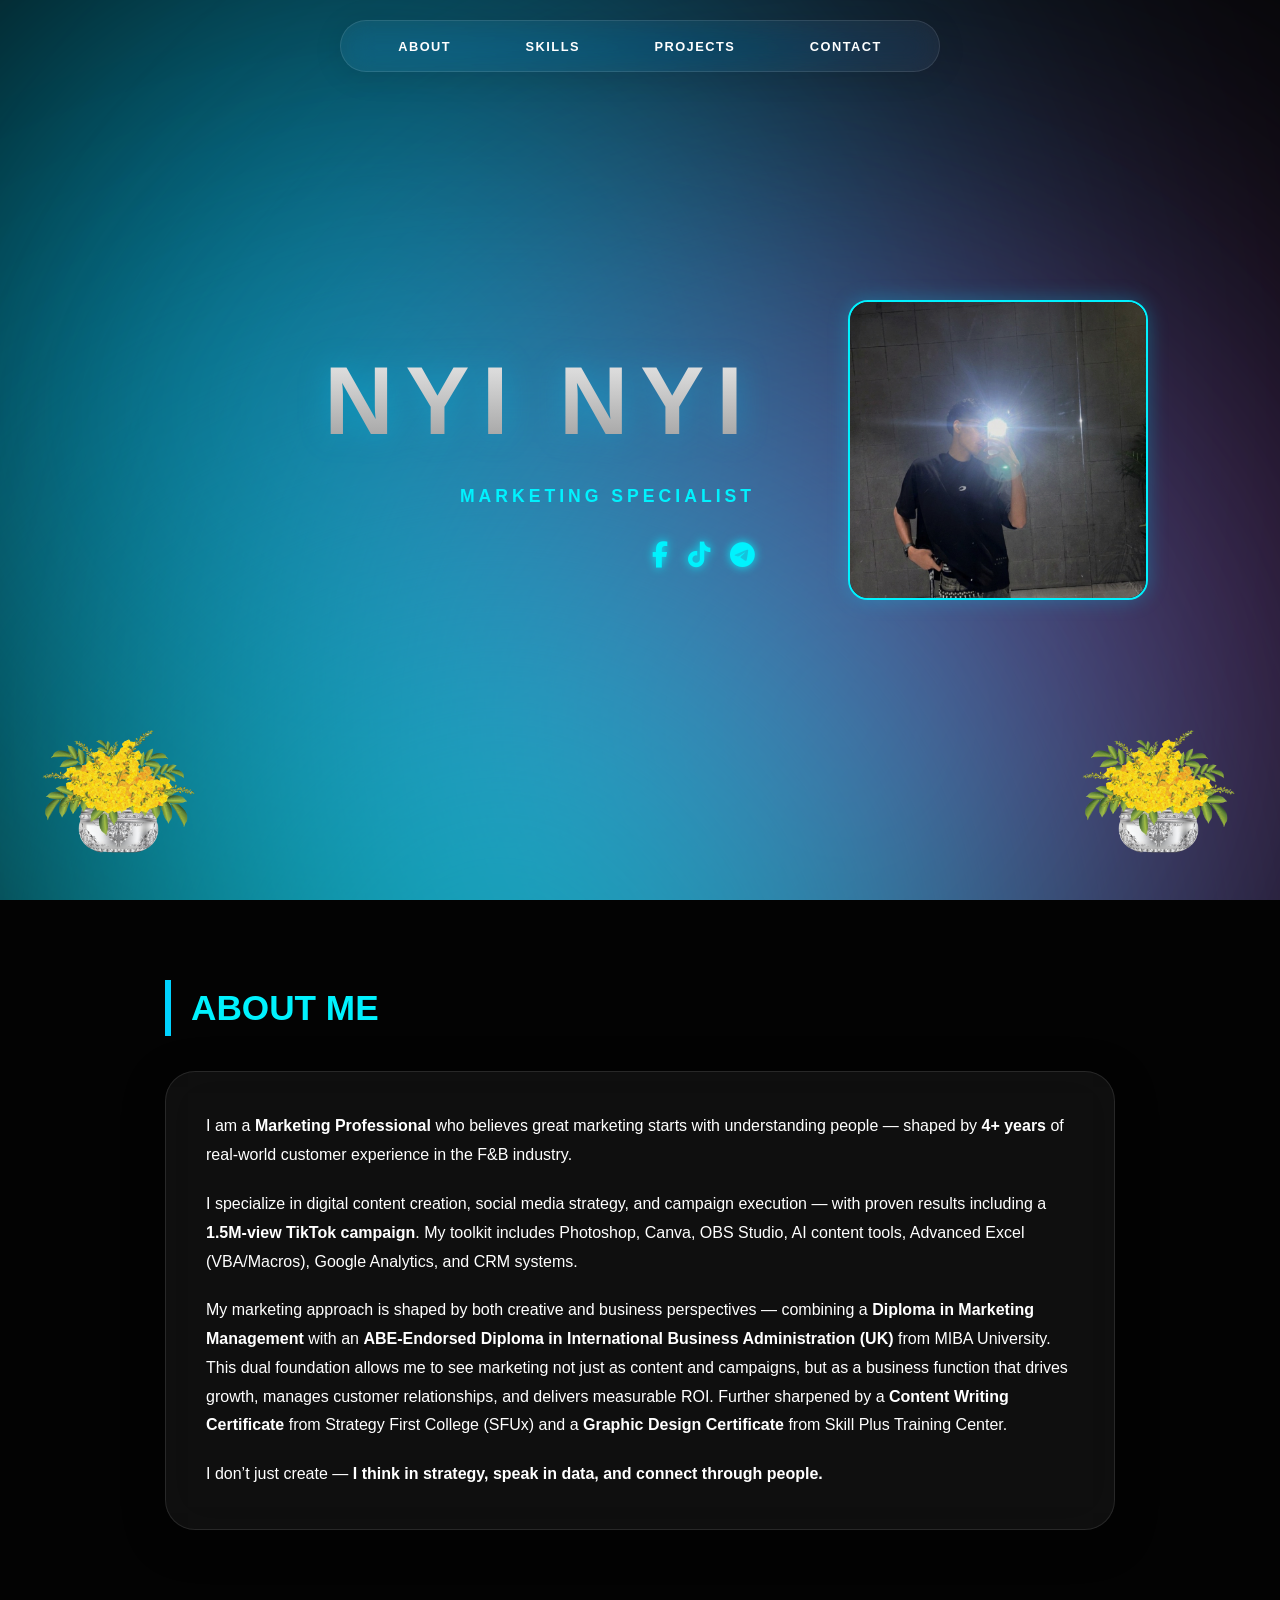
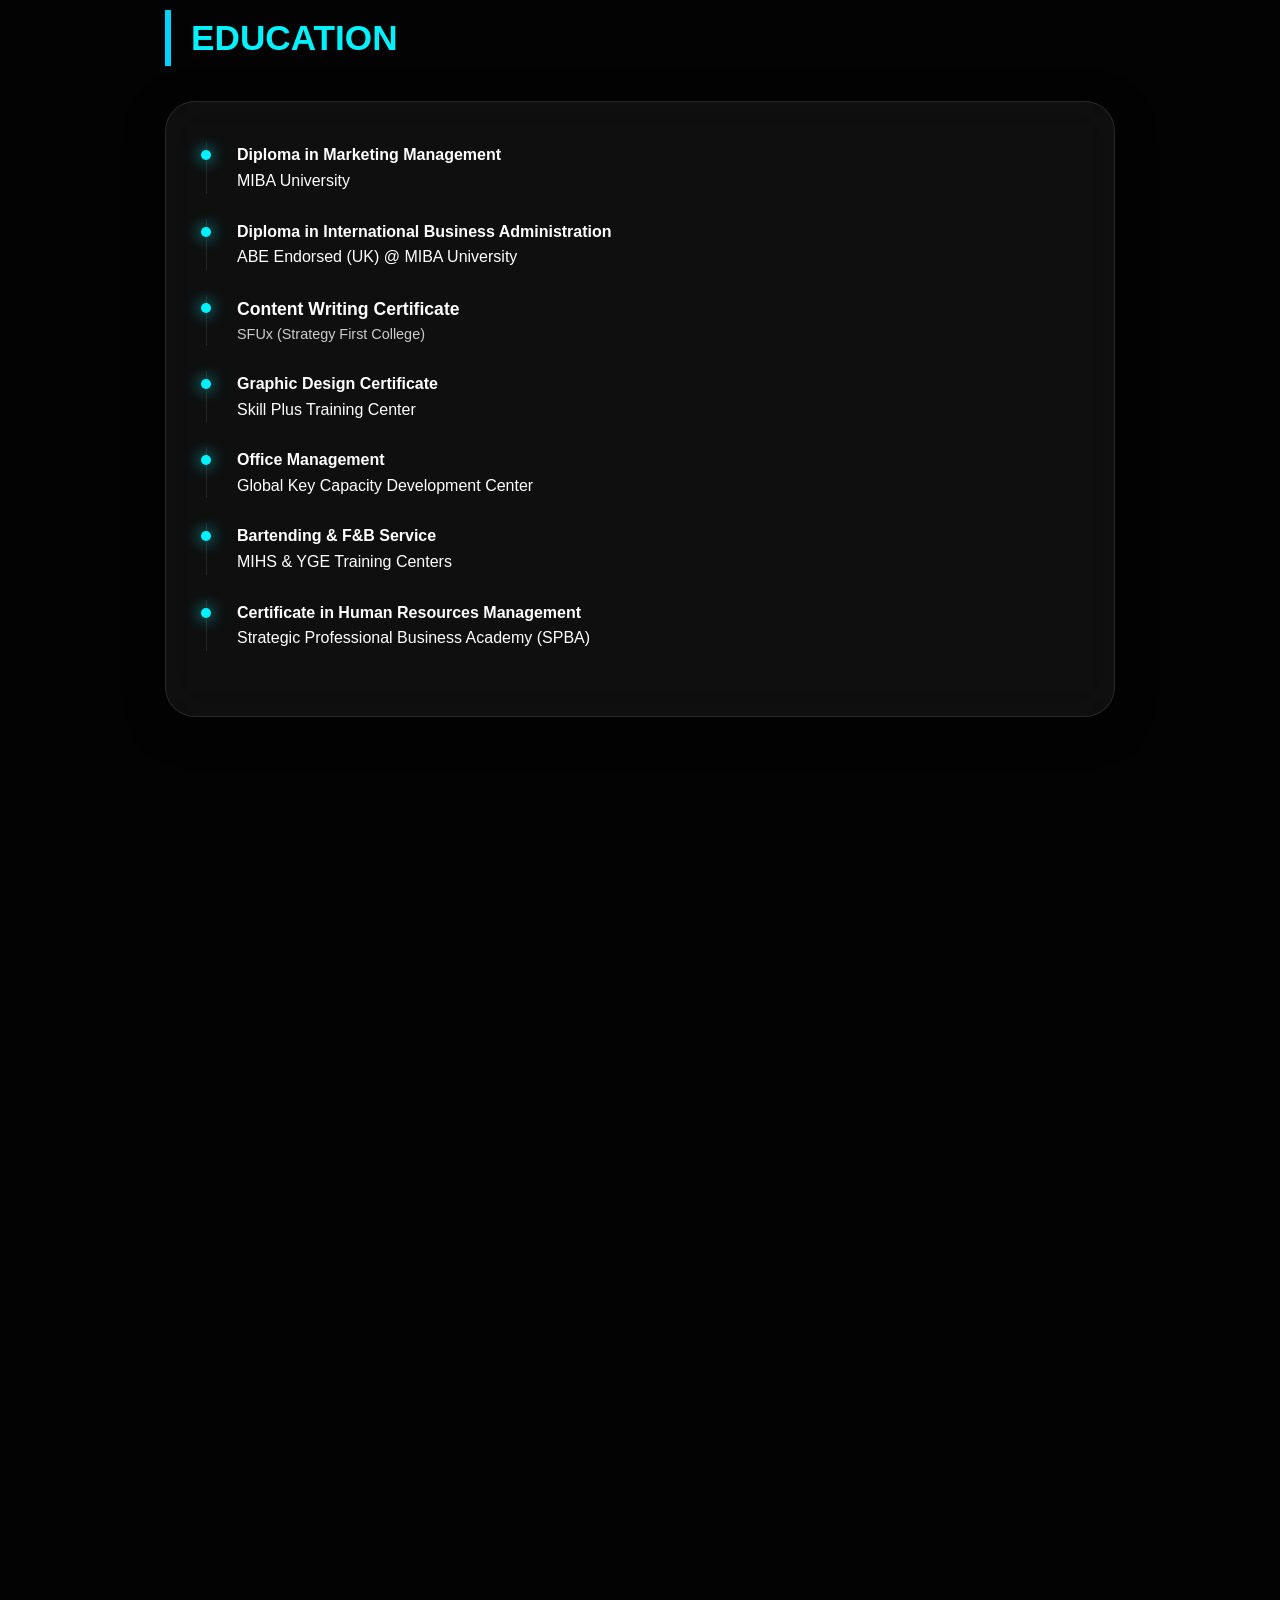
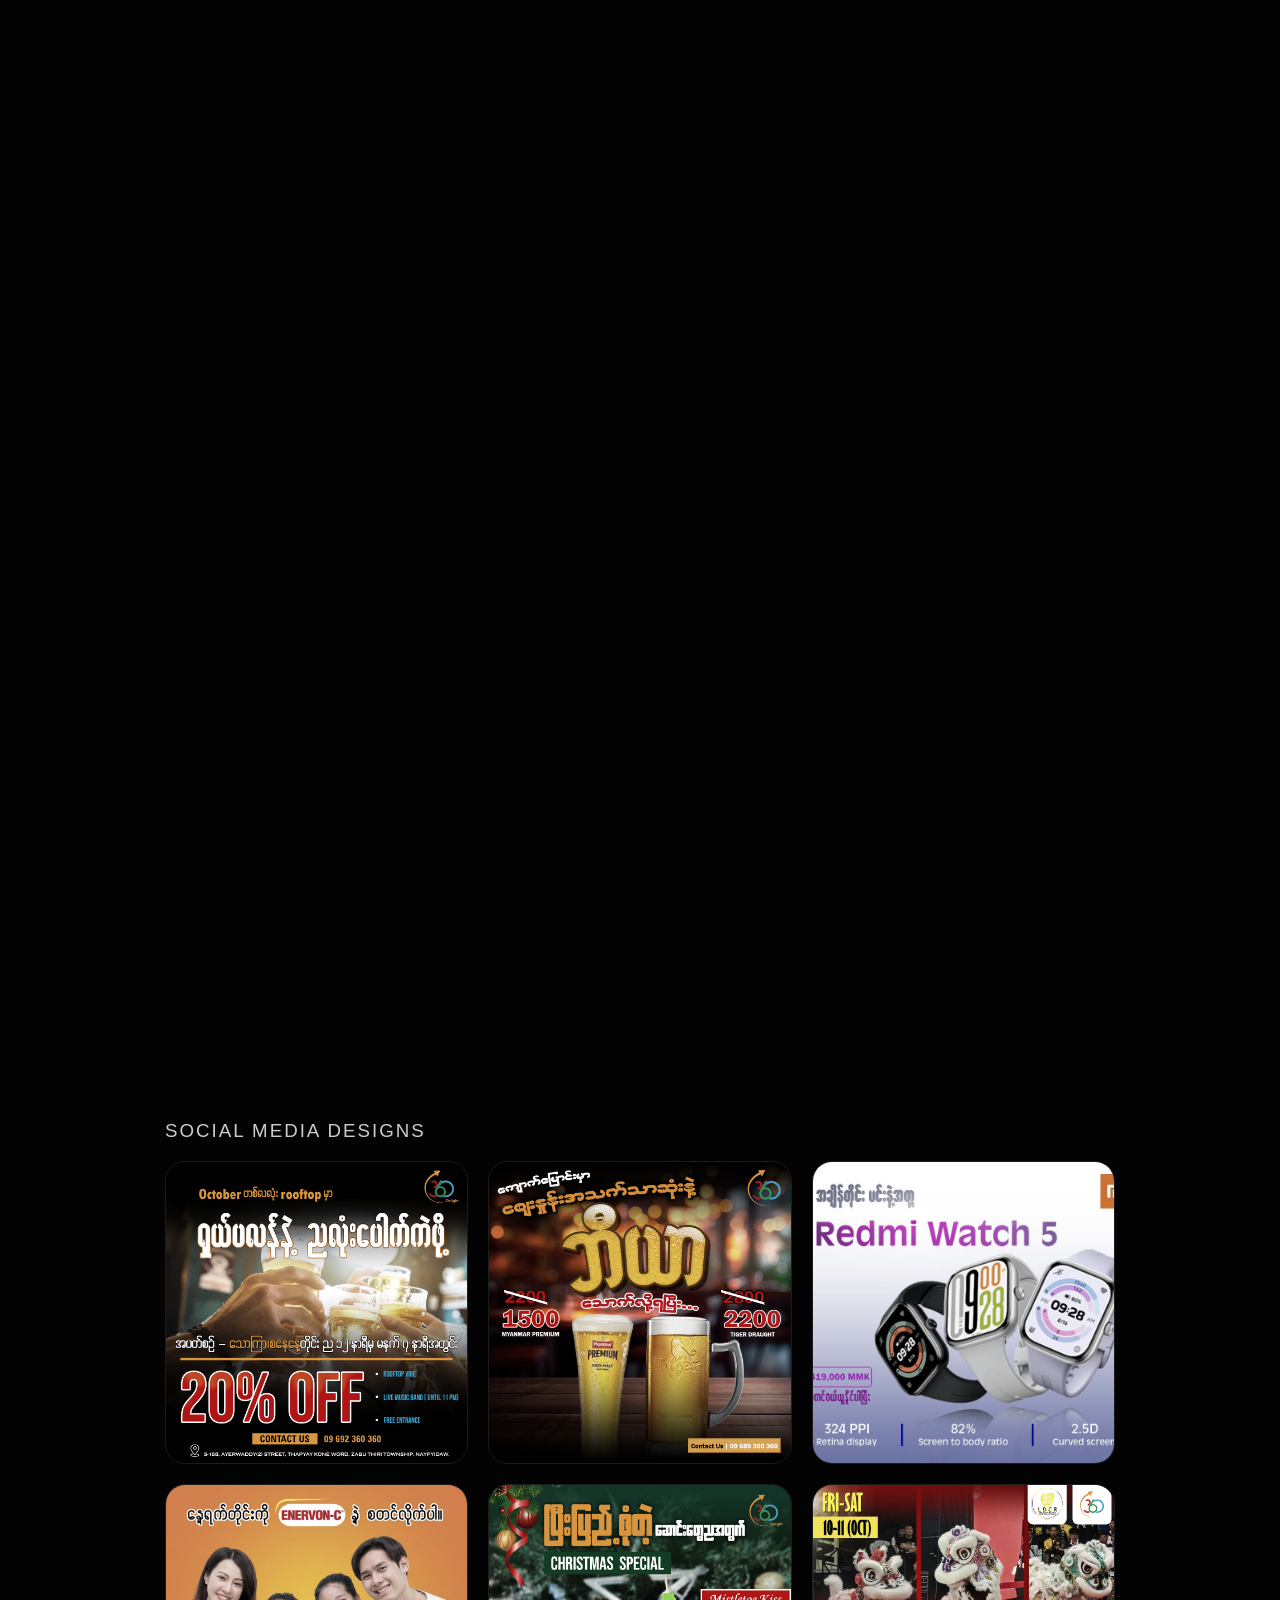
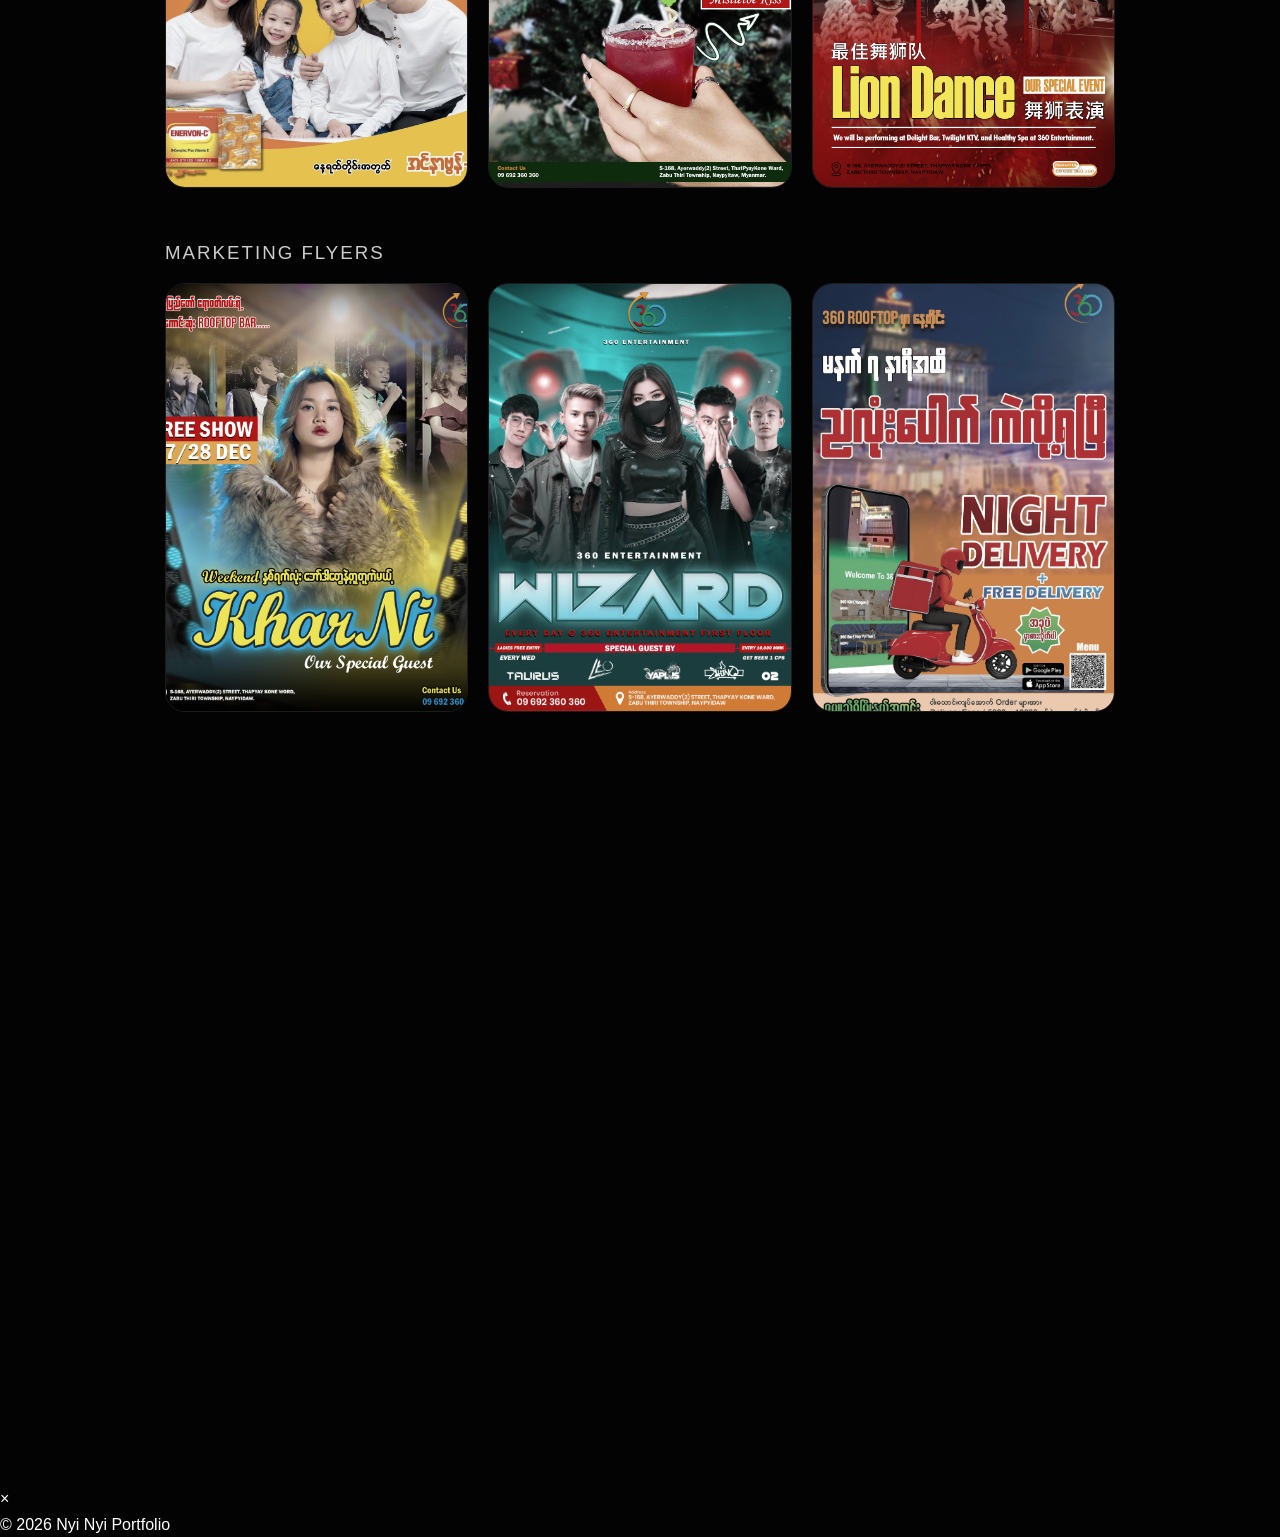
==== commit 6672ca0a: "Update index.html" ====
--- a/index.html
+++ b/index.html
@@ -92,42 +92,24 @@
         <div class="container">
             
             <section id="about" data-aos="fade-up">
-               <section id="about">
+            <section id="about">
     <h2>About Me</h2>
     <div class="glass-card">
-        <p style="margin-bottom: 20px; font-size: 1.1em; line-height: 1.8;">
+        <p style="margin-bottom: 20px; line-height: 1.8;">
             I am a <strong>Marketing Professional</strong> who believes great marketing starts with understanding people — shaped by <strong>4+ years</strong> of real-world customer experience in the F&B industry.
         </p>
 
-        <p style="margin-bottom: 25px; line-height: 1.8;">
+        <p style="margin-bottom: 20px; line-height: 1.8;">
             I specialize in digital content creation, social media strategy, and campaign execution — with proven results including a <strong>1.5M-view TikTok campaign</strong>. My toolkit includes Photoshop, Canva, OBS Studio, AI content tools, Advanced Excel (VBA/Macros), Google Analytics, and CRM systems.
         </p>
 
-        <p style="margin-bottom: 30px; line-height: 1.8; color: #ccc;">
-            My marketing approach is shaped by both creative and business perspectives. This dual foundation allows me to see marketing not just as content and campaigns, but as a business function that drives growth, manages customer relationships, and delivers measurable ROI. I don’t just create — <strong>I think in strategy, speak in data, and connect through people.</strong>
-        </p>
-
-        <div class="education-list">
-            <div class="edu-item">
-                <span class="edu-title">Diploma in Marketing Management</span>
-                <span class="edu-university">MIBA University</span>
-            </div>
-            
-            <div class="edu-item">
-                <span class="edu-title">Diploma in International Business Administration (UK)</span>
-                <span class="edu-university">MIBA University (ABE-Endorsed)</span>
-            </div>
-
-            <div class="edu-item">
-                <span class="edu-title">Content Writing Certificate</span>
-                <span class="edu-university">Strategy First College (SFUx)</span>
-            </div>
-
-            <div class="edu-item">
-                <span class="edu-title">Graphic Design Certificate</span>
-                <span class="edu-university">Skill Plus Training Center</span>
-            </div>
-        </div>
+        <p style="margin-bottom: 20px; line-height: 1.8;">
+            My marketing approach is shaped by both creative and business perspectives — combining a <strong>Diploma in Marketing Management</strong> with an <strong>ABE-Endorsed Diploma in International Business Administration (UK)</strong> from MIBA University. This dual foundation allows me to see marketing not just as content and campaigns, but as a business function that drives growth, manages customer relationships, and delivers measurable ROI. Further sharpened by a <strong>Content Writing Certificate</strong> from Strategy First College (SFUx) and a <strong>Graphic Design Certificate</strong> from Skill Plus Training Center.
+        </p>
+
+        <p style="line-height: 1.8;">
+            I don’t just create — <strong>I think in strategy, speak in data, and connect through people.</strong>
+        </p>
     </div>
 </section>
             <section id="education" data-aos="fade-up">
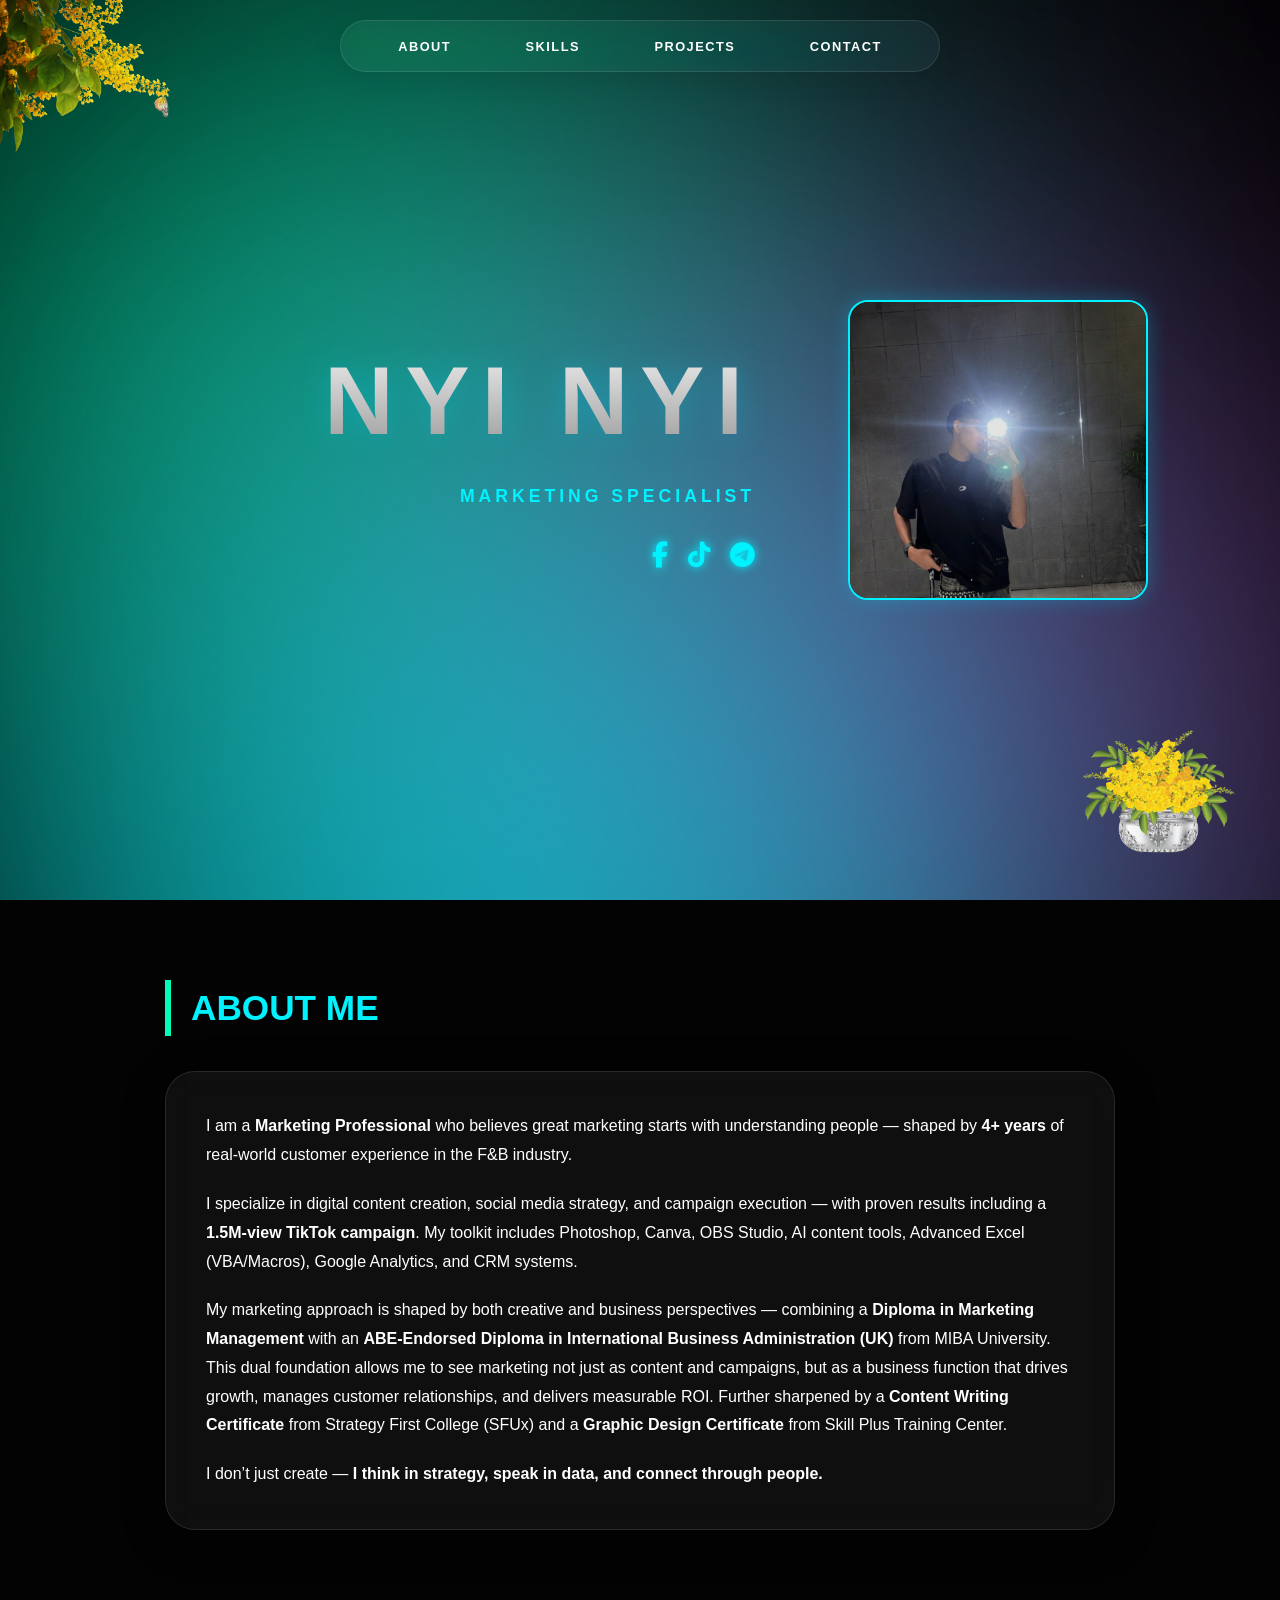
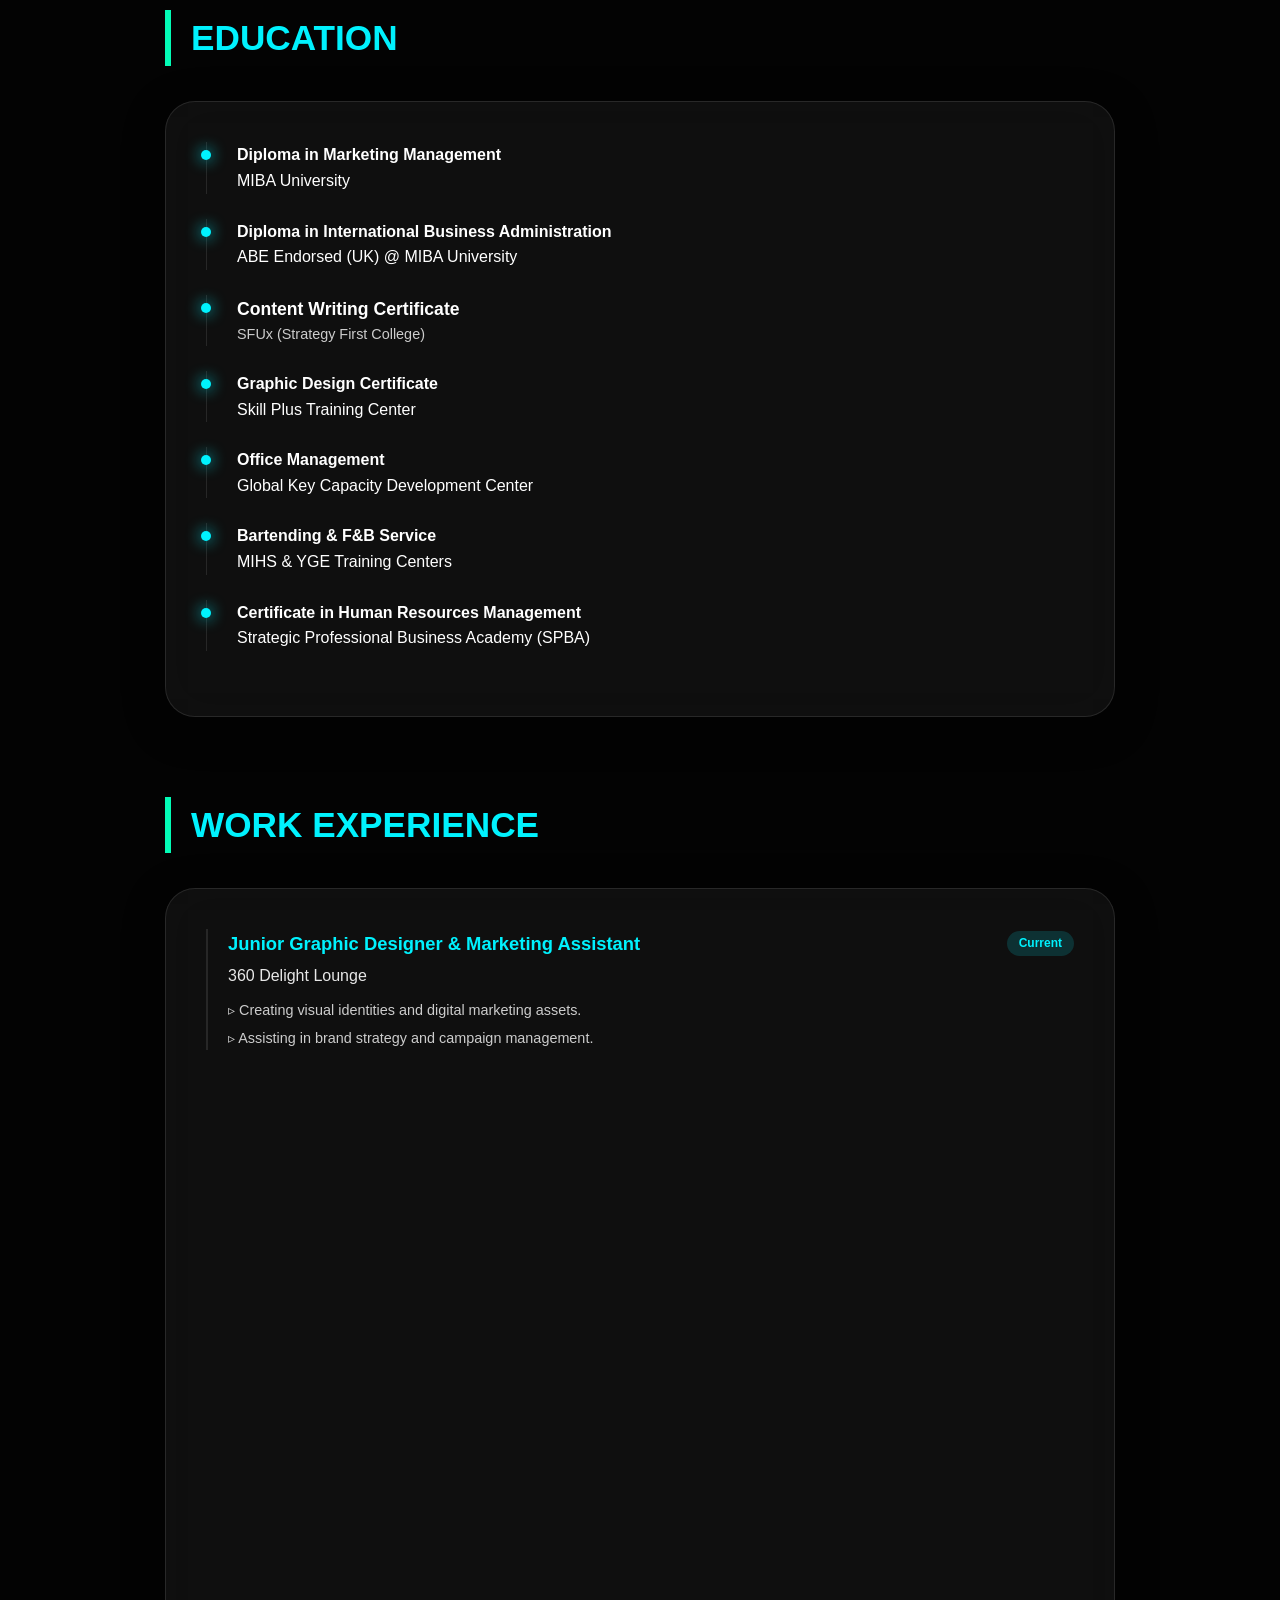
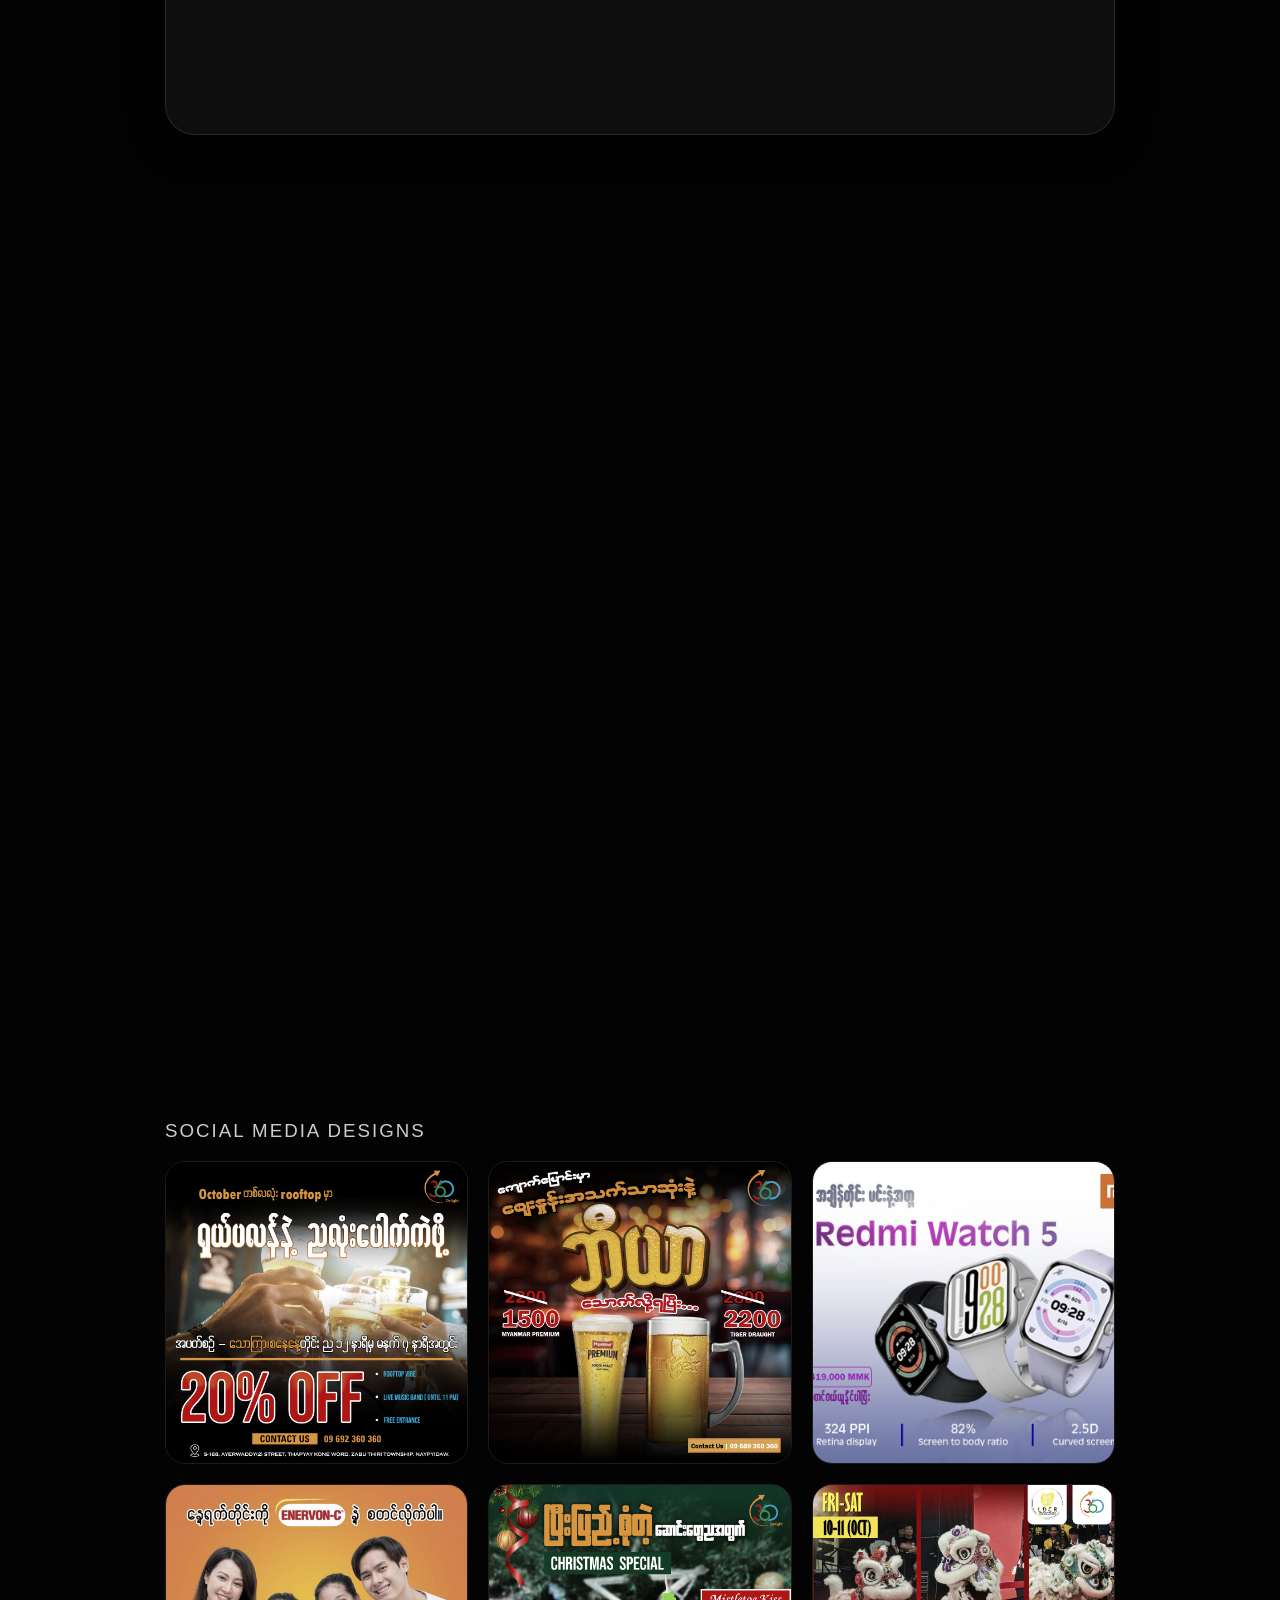
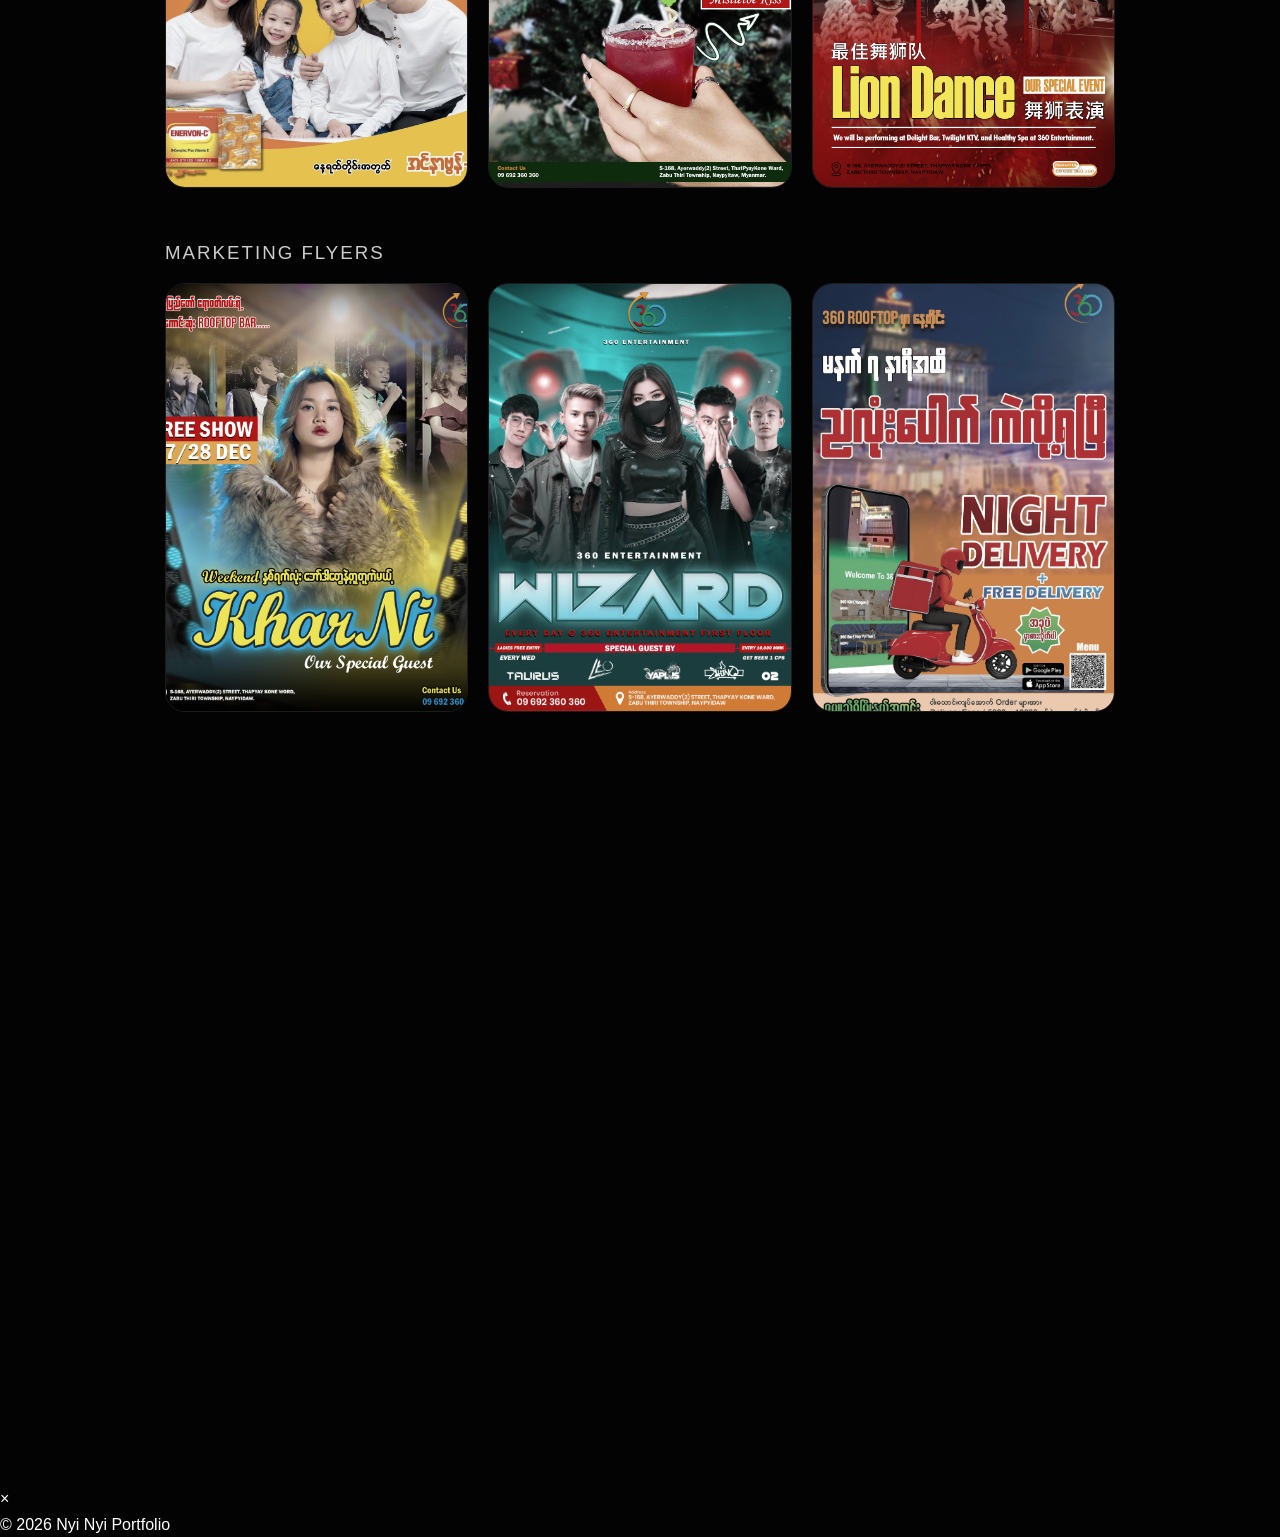
==== commit 7a2edbe7: "Update Google Analytics tracking and improve comments Updated Google Analytics tracking ID and added" ====
--- a/index.html
+++ b/index.html
@@ -1,6 +1,14 @@
 <!DOCTYPE html>
 <html lang="en">
 <head>
+    <!-- Google Analytics -->
+<script async src="https://www.googletagmanager.com/gtag/js?id=G-NS5KHD3N3X"></script>
+<script>
+  window.dataLayer = window.dataLayer || [];
+  function gtag(){dataLayer.push(arguments);}
+  gtag('js', new Date());
+  gtag('config', 'G-NS5KHD3N3X');
+</script>
     <meta charset="UTF-8">
     <meta name="viewport" content="width=device-width, initial-scale=1.0">
     <title>Nyi Nyi | Digital Marketing Specialist & Visual Strategist</title>
--- a/style.css
+++ b/style.css
@@ -1,7 +1,7 @@
 :root {
     --glass-bg: rgba(255, 255, 255, 0.05);
     --glass-border: rgba(255, 255, 255, 0.1);
-    --primary-blue: #00d2ff;
+    --primary-blue: #03fcb6;
     --primary-purple: #9d50bb;
     --neon-blue: #00f2fe;
     --text-white: #ffffff;
@@ -12,7 +12,7 @@
 * { margin: 0; padding: 0; box-sizing: border-box; }
 
 body { 
-    background: #030303;
+    background: ##000000;
     color: var(--text-white); 
     font-family: 'Segoe UI', Roboto, sans-serif; 
     overflow-x: hidden;
@@ -27,7 +27,7 @@
     width: 100%;
     height: 100vh; /* Screen အပြည့်ယူထားမယ် */
     z-index: -1;
-    background: #050505;
+    background: #000000;
     overflow: hidden;
 }
 
--- a/style.css
+++ b/style.css
@@ -1,7 +1,7 @@
 :root {
     --glass-bg: rgba(255, 255, 255, 0.05);
     --glass-border: rgba(255, 255, 255, 0.1);
-    --primary-blue: #00d2ff;
+    --primary-blue: #03fcb6;
     --primary-purple: #9d50bb;
     --neon-blue: #00f2fe;
     --text-white: #ffffff;
@@ -12,7 +12,7 @@
 * { margin: 0; padding: 0; box-sizing: border-box; }
 
 body { 
-    background: #030303;
+    background: ##000000;
     color: var(--text-white); 
     font-family: 'Segoe UI', Roboto, sans-serif; 
     overflow-x: hidden;
@@ -27,7 +27,7 @@
     width: 100%;
     height: 100vh; /* Screen အပြည့်ယူထားမယ် */
     z-index: -1;
-    background: #050505;
+    background: #000000;
     overflow: hidden;
 }
 
--- a/thingyan.css
+++ b/thingyan.css
@@ -104,3 +104,36 @@
     10% { opacity: 1; }
     100% { transform: translateY(110vh) rotate(720deg); opacity: 0; }
 }
+/* PC Layout အတွက် သီးသန့် (ဒေါင့်ကပ်ပန်းခက် + ပန်းအိုး ၂ လုံး) */
+@media (min-width: 1024px) {
+    
+    /* ၁။ ဘယ်ဘက်အပေါ်ဒေါင့်ကပ် ပိတောက်ပန်းခက် */
+    header::before {
+        content: "";
+        position: absolute;
+        top: 0;
+        left: 0;
+        width: 350px;
+        height: 350px;
+        background: url('padauk-corner.png') no-repeat top left/contain;
+        z-index: 5;
+        pointer-events: none;
+    }
+
+    /* ၂။ အောက်က ပန်းအိုး ၂ လုံး (ဘယ်/ညာ) ပြန်ပေါ်လာအောင် လုပ်ခြင်း */
+    .bowl-container {
+        position: absolute;
+        bottom: 20px;
+        width: 100%;
+        display: flex;
+        justify-content: space-between; /* ဒါက ဘယ်ညာ ခွဲပေးတာပါ */
+        padding: 0 50px;
+        z-index: 5;
+        pointer-events: none;
+    }
+
+    .bowl {
+        width: 150px; /* ပန်းအိုး ဆိုဒ် */
+        height: auto;
+    }
+}
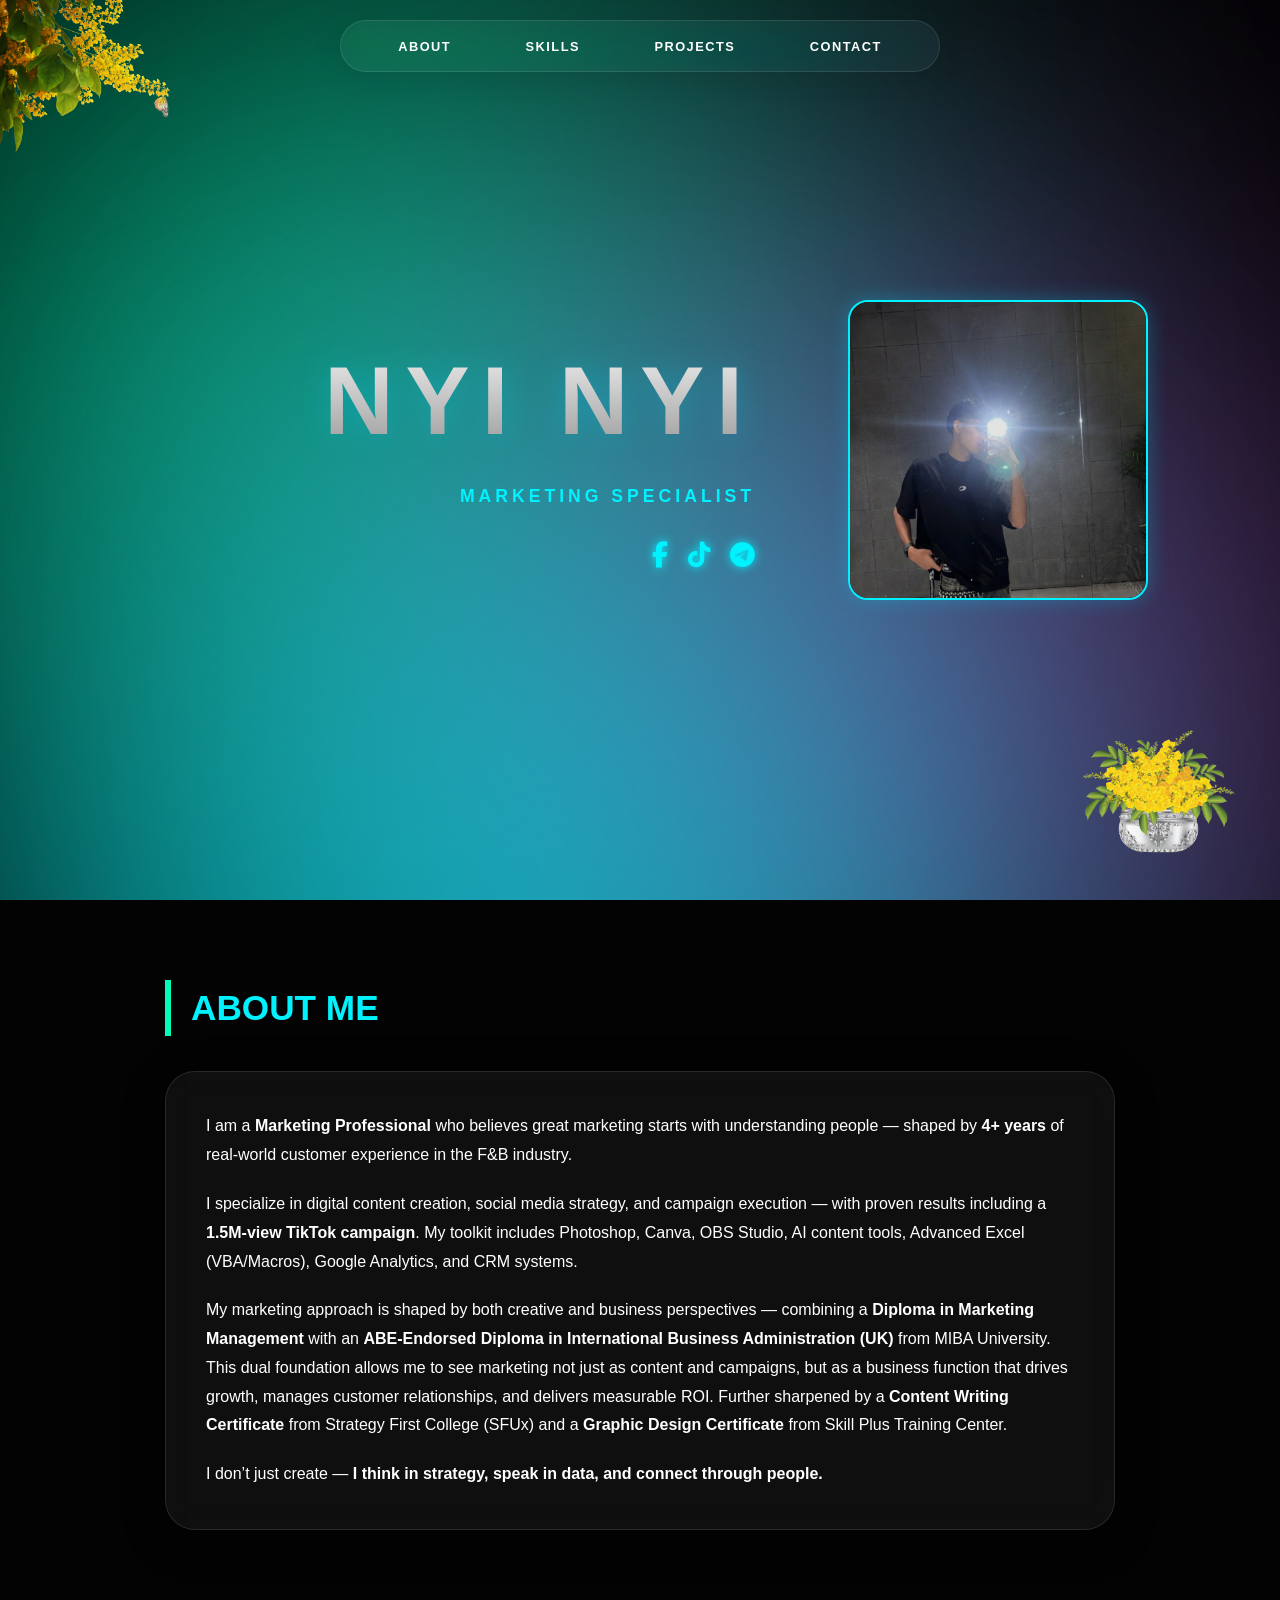
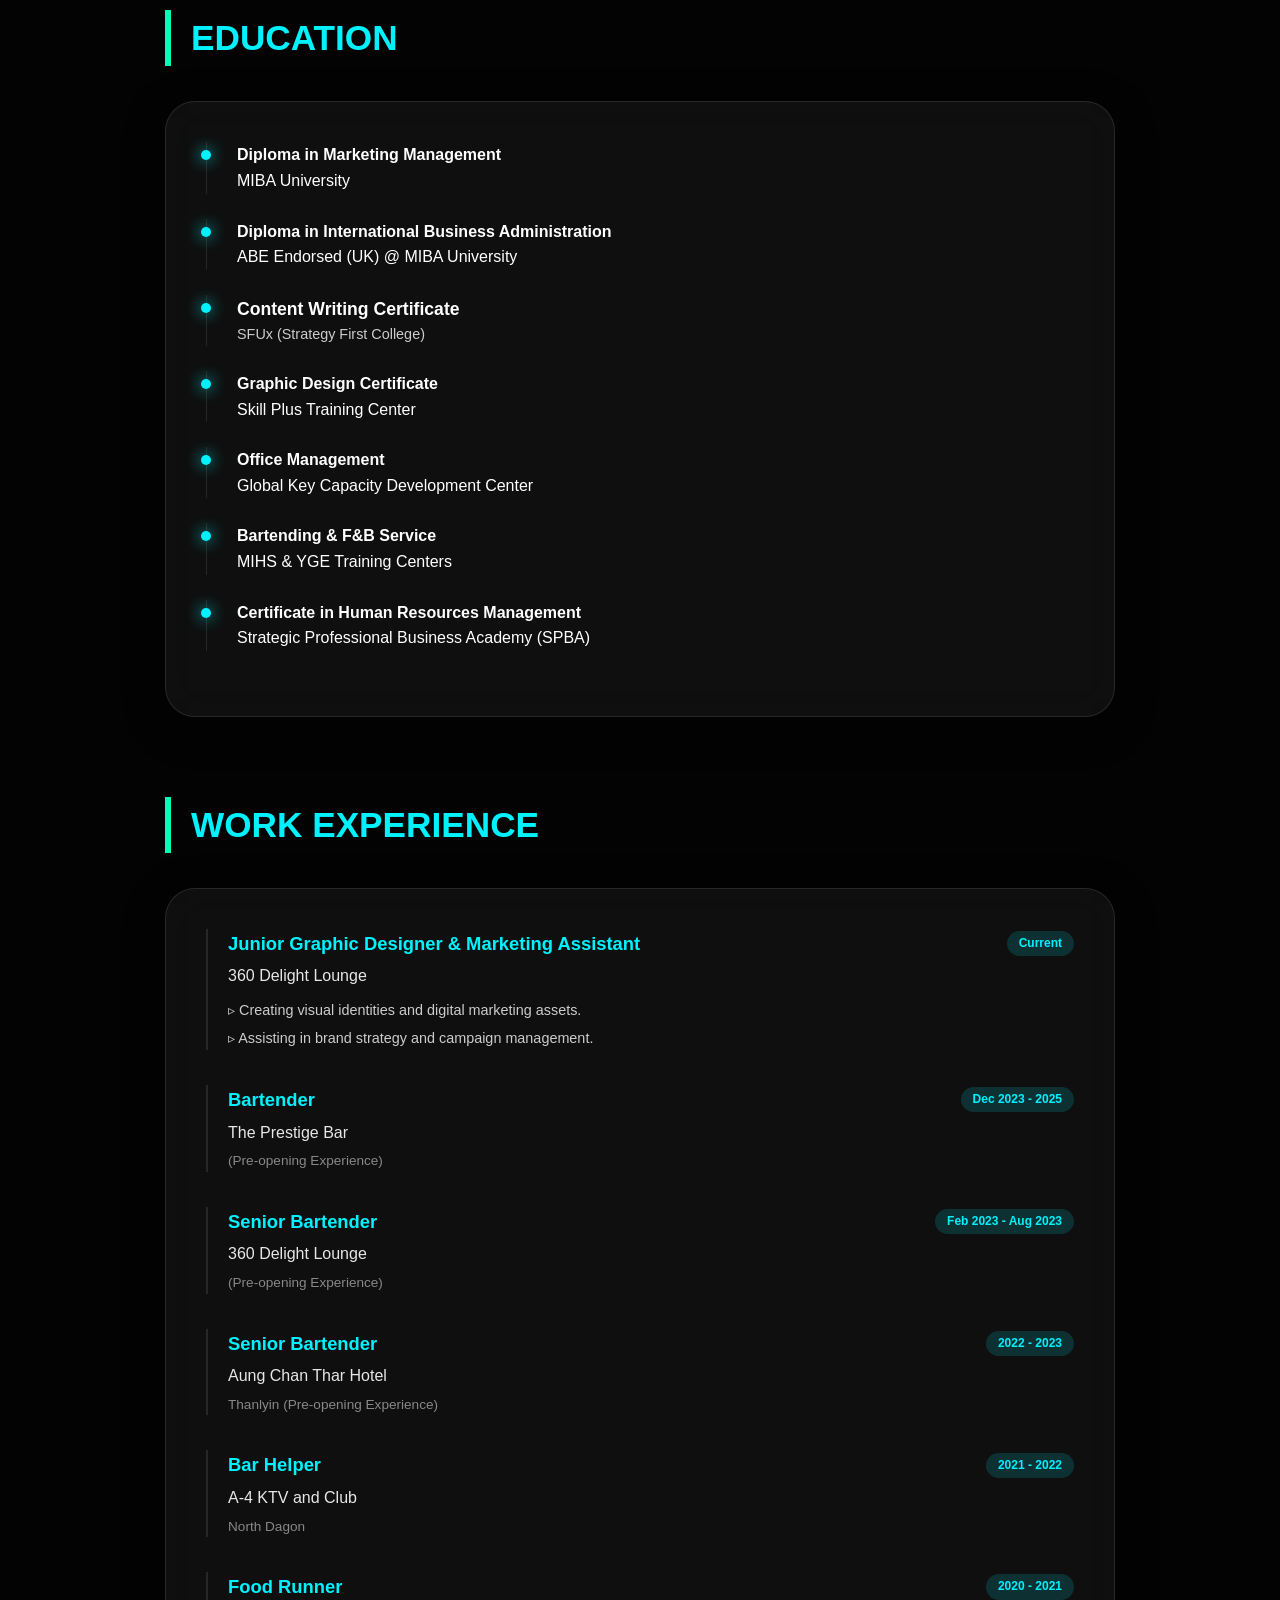
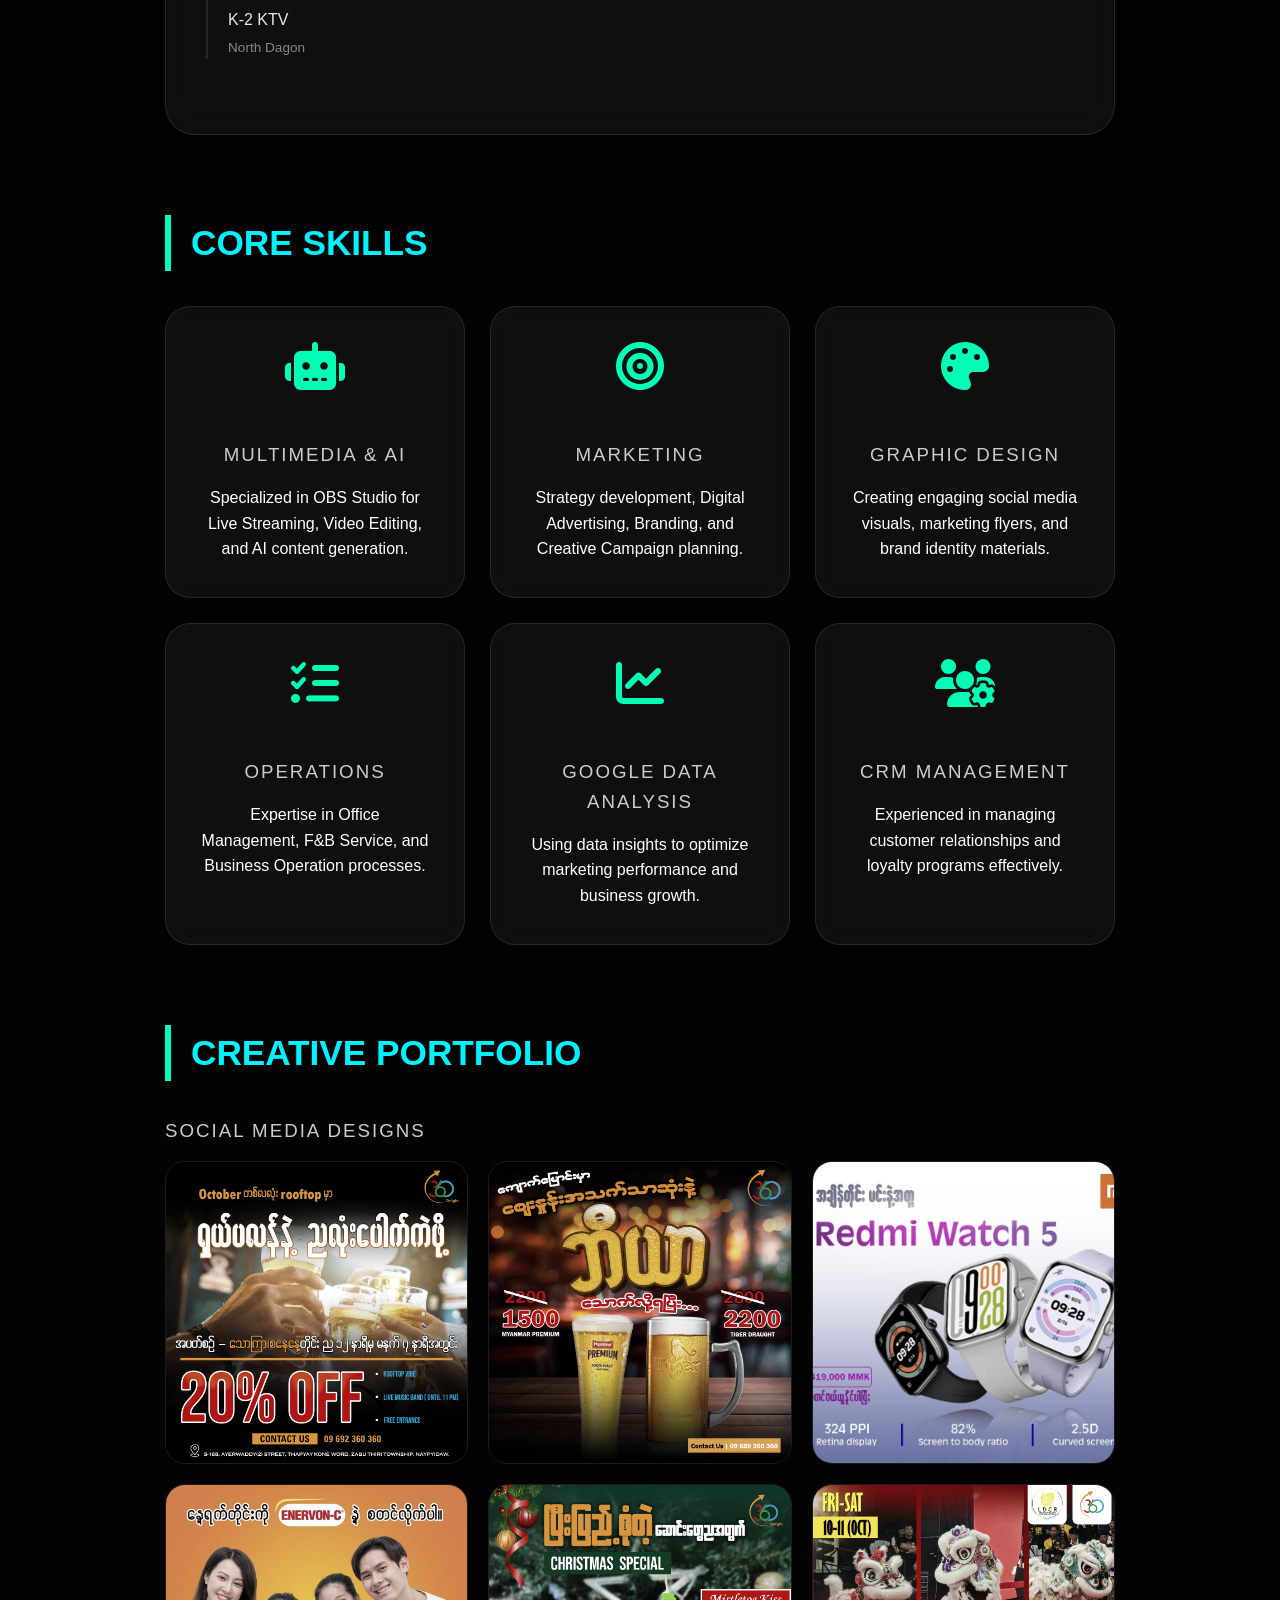
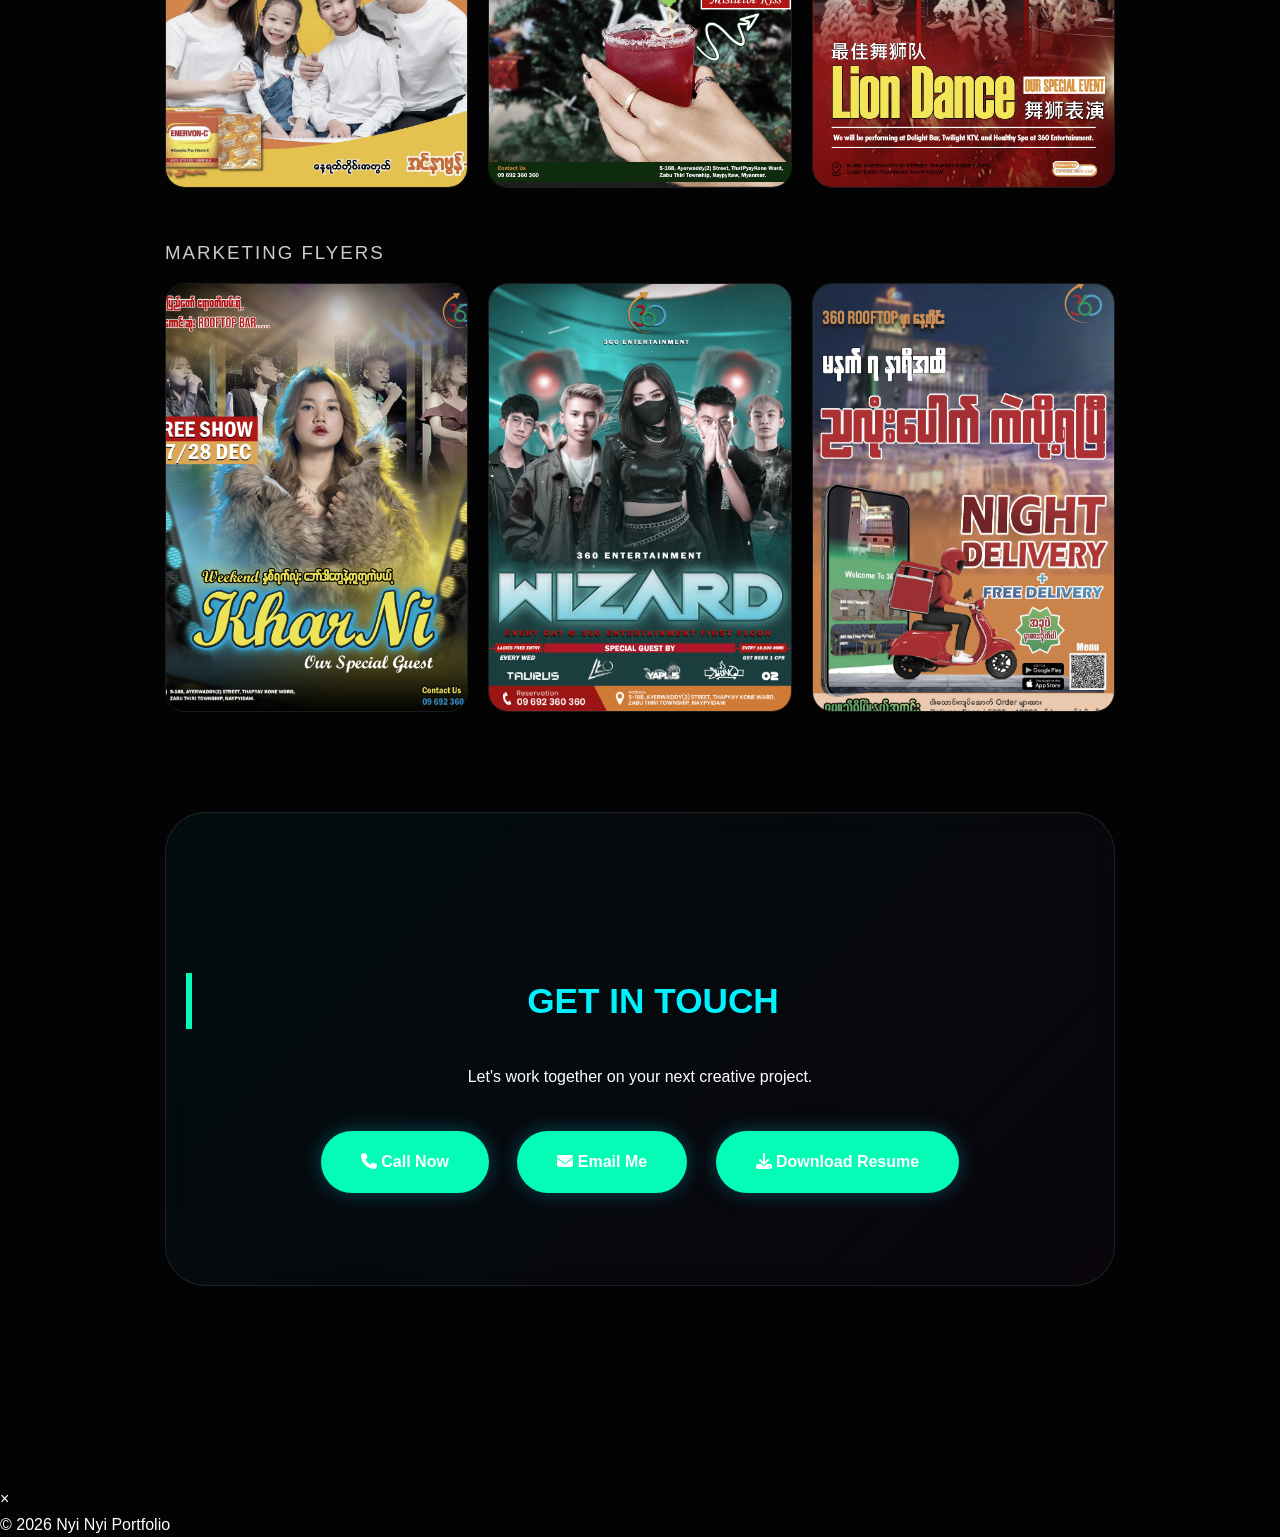
==== commit a8ab1399: "Fix HTML structure and update Google Analytics" ====
--- a/index.html
+++ b/index.html
@@ -1,6 +1,13 @@
 <!DOCTYPE html>
 <html lang="en">
 <head>
+<script>
+  window.dataLayer = window.dataLayer || [];
+  function gtag(){dataLayer.push(arguments);}
+  gtag('js', new Date());
+  gtag('config', 'G-NS5KHD3N3X');
+</script>
+    <meta charset="UTF-8">
     <!-- Google Analytics -->
 <script async src="https://www.googletagmanager.com/gtag/js?id=G-NS5KHD3N3X"></script>
 <script>
@@ -9,7 +16,6 @@
   gtag('js', new Date());
   gtag('config', 'G-NS5KHD3N3X');
 </script>
-    <meta charset="UTF-8">
     <meta name="viewport" content="width=device-width, initial-scale=1.0">
     <title>Nyi Nyi | Digital Marketing Specialist & Visual Strategist</title>
 
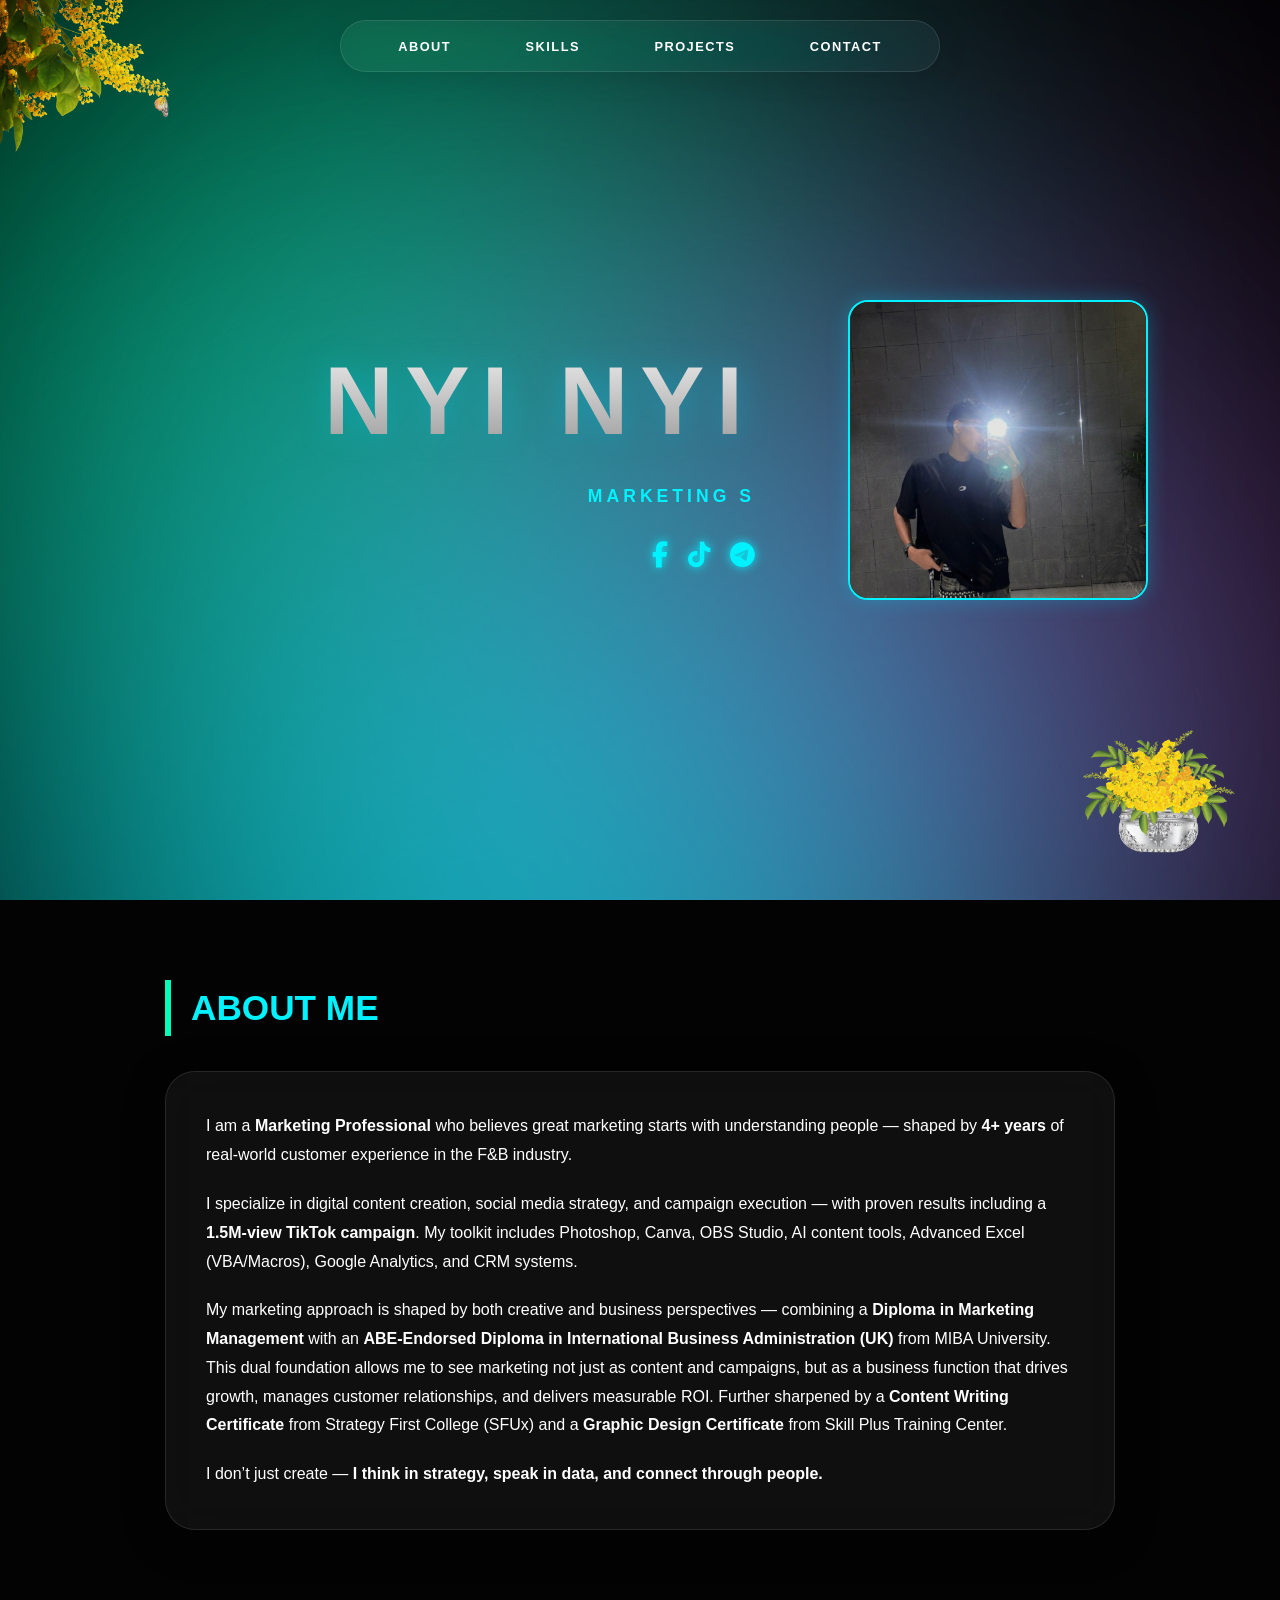
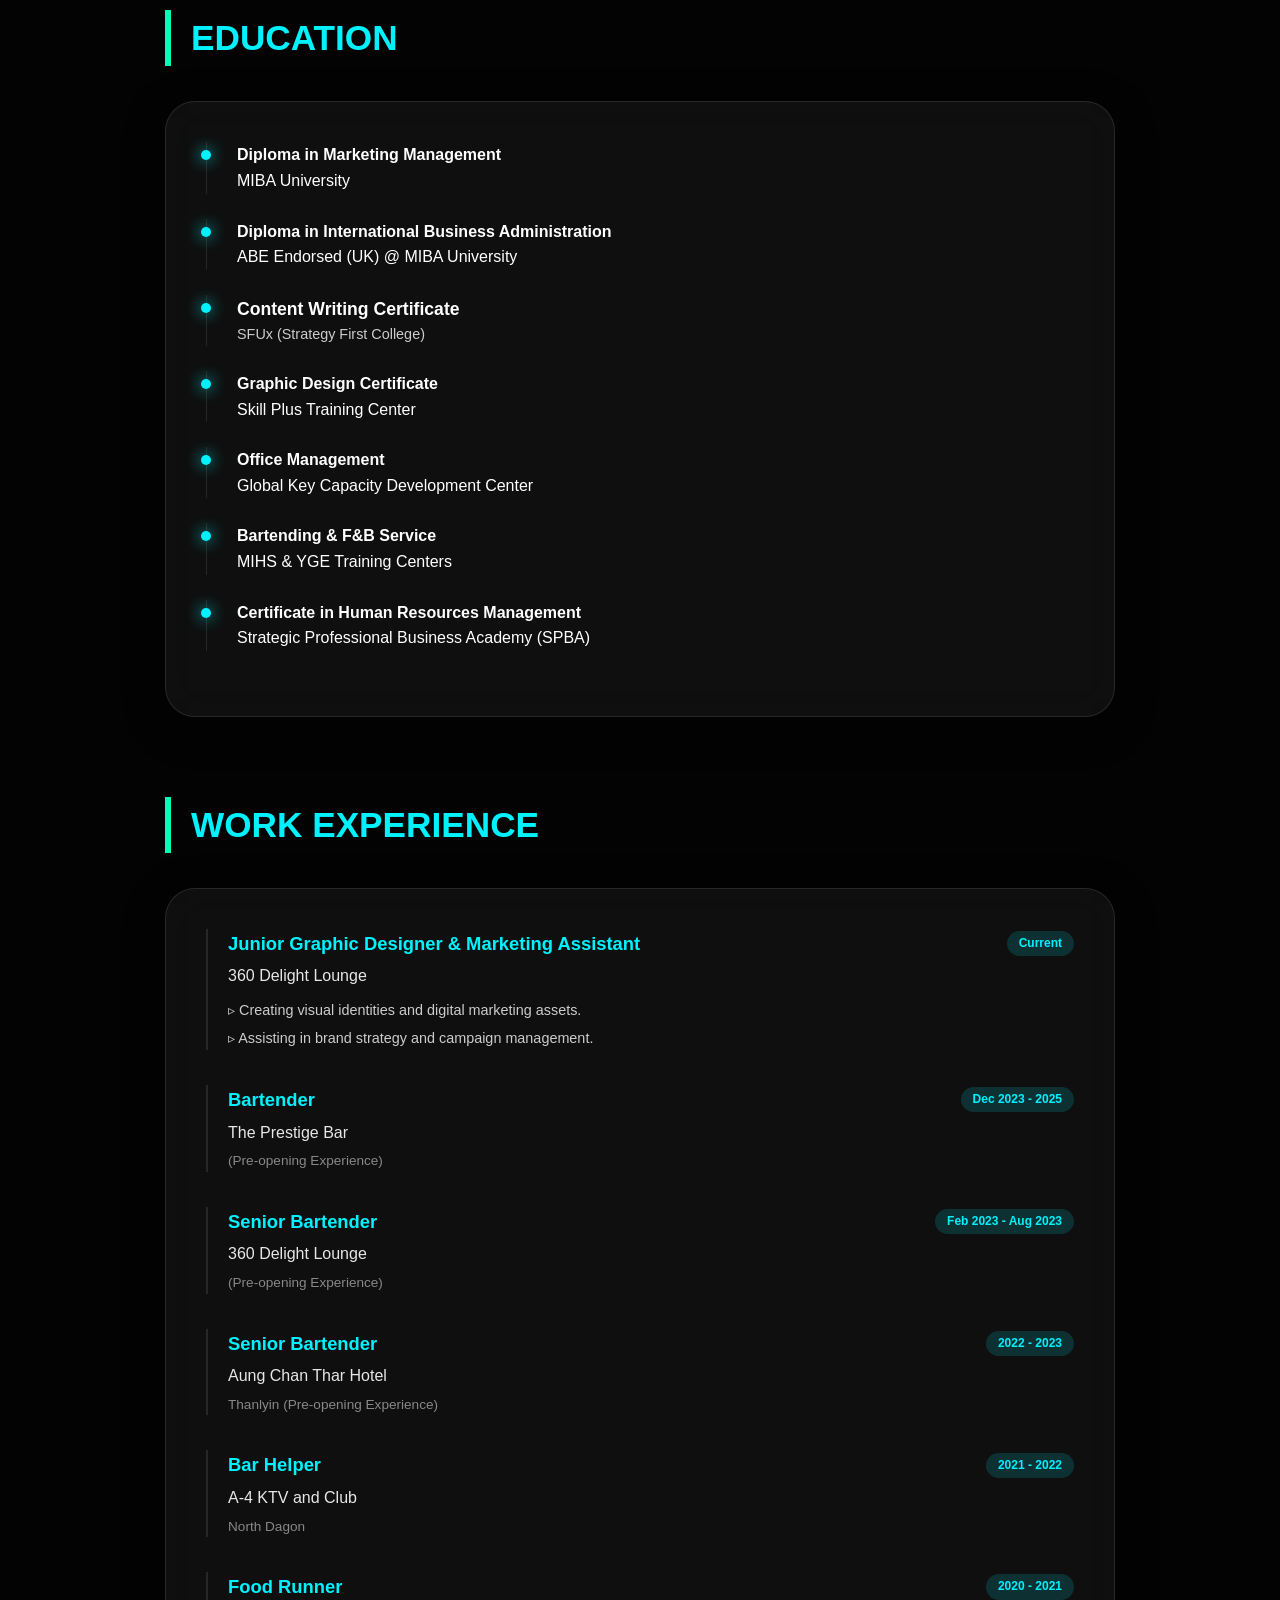
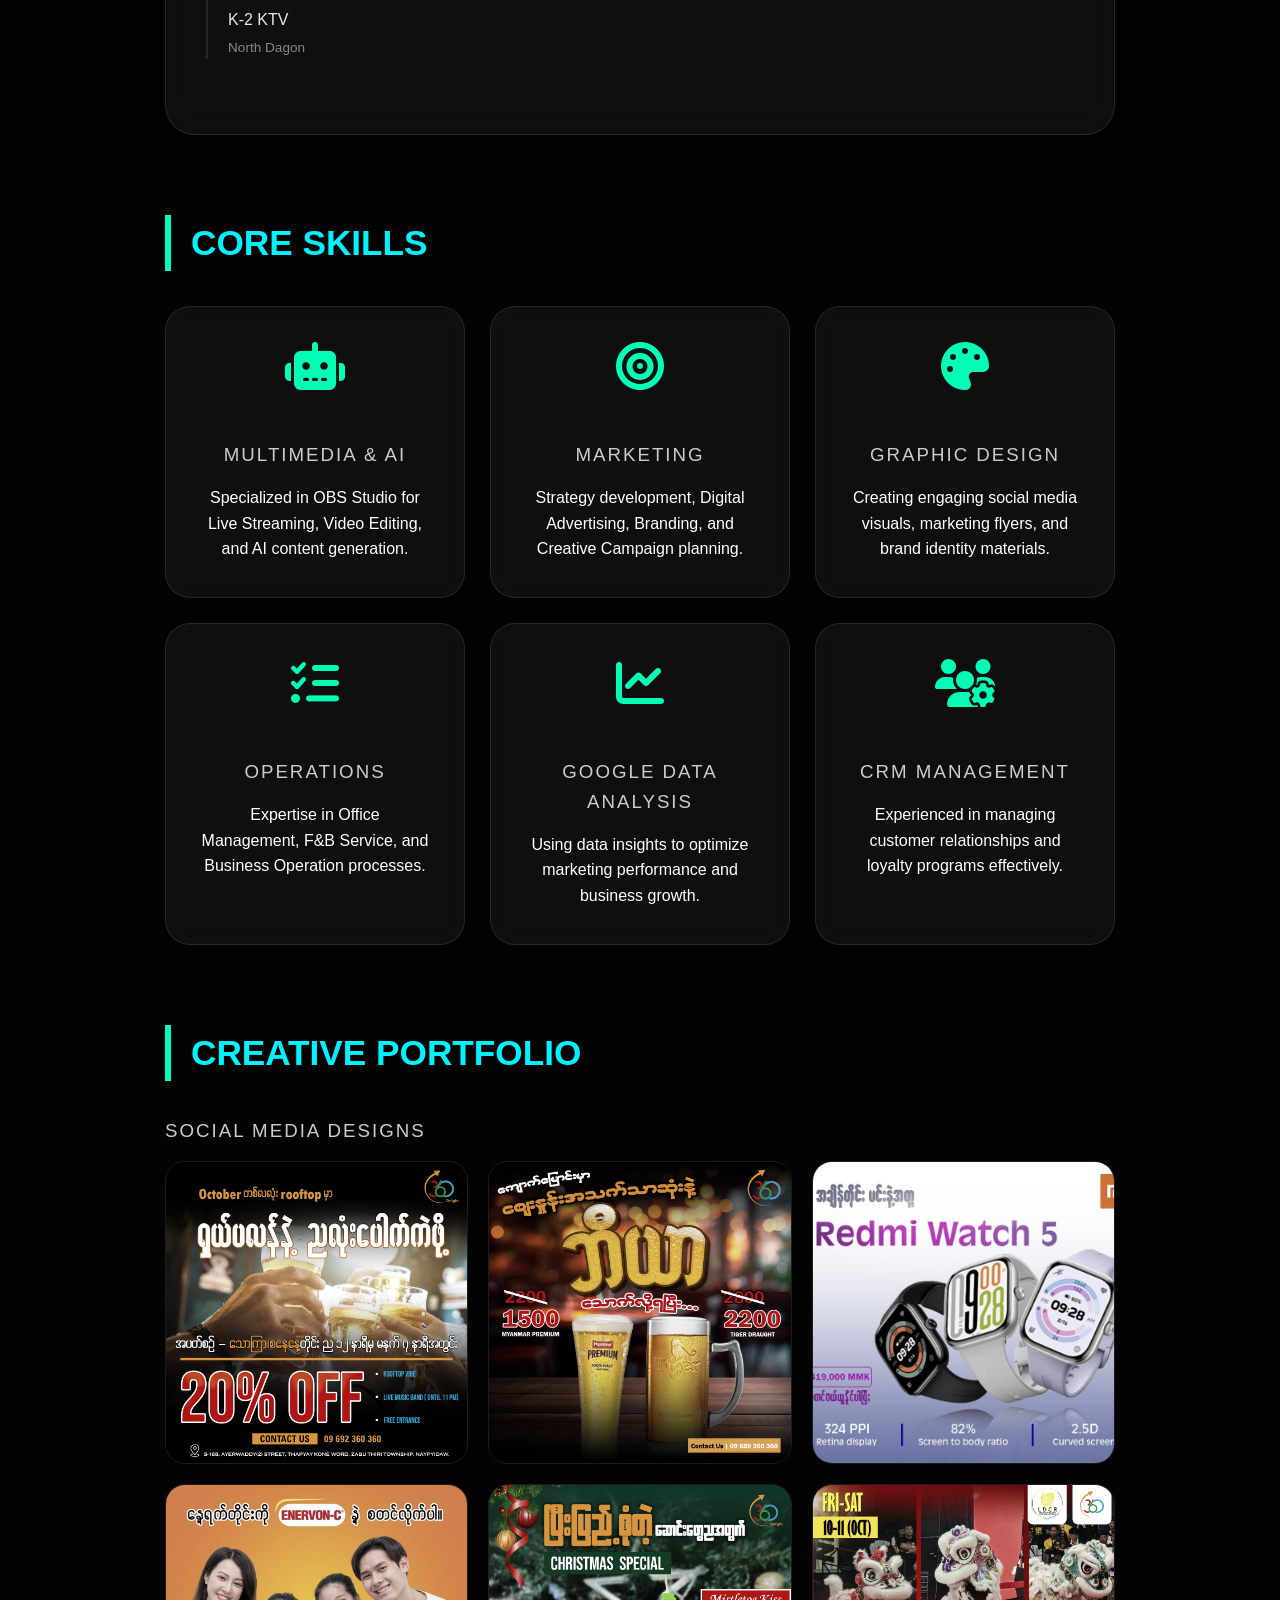
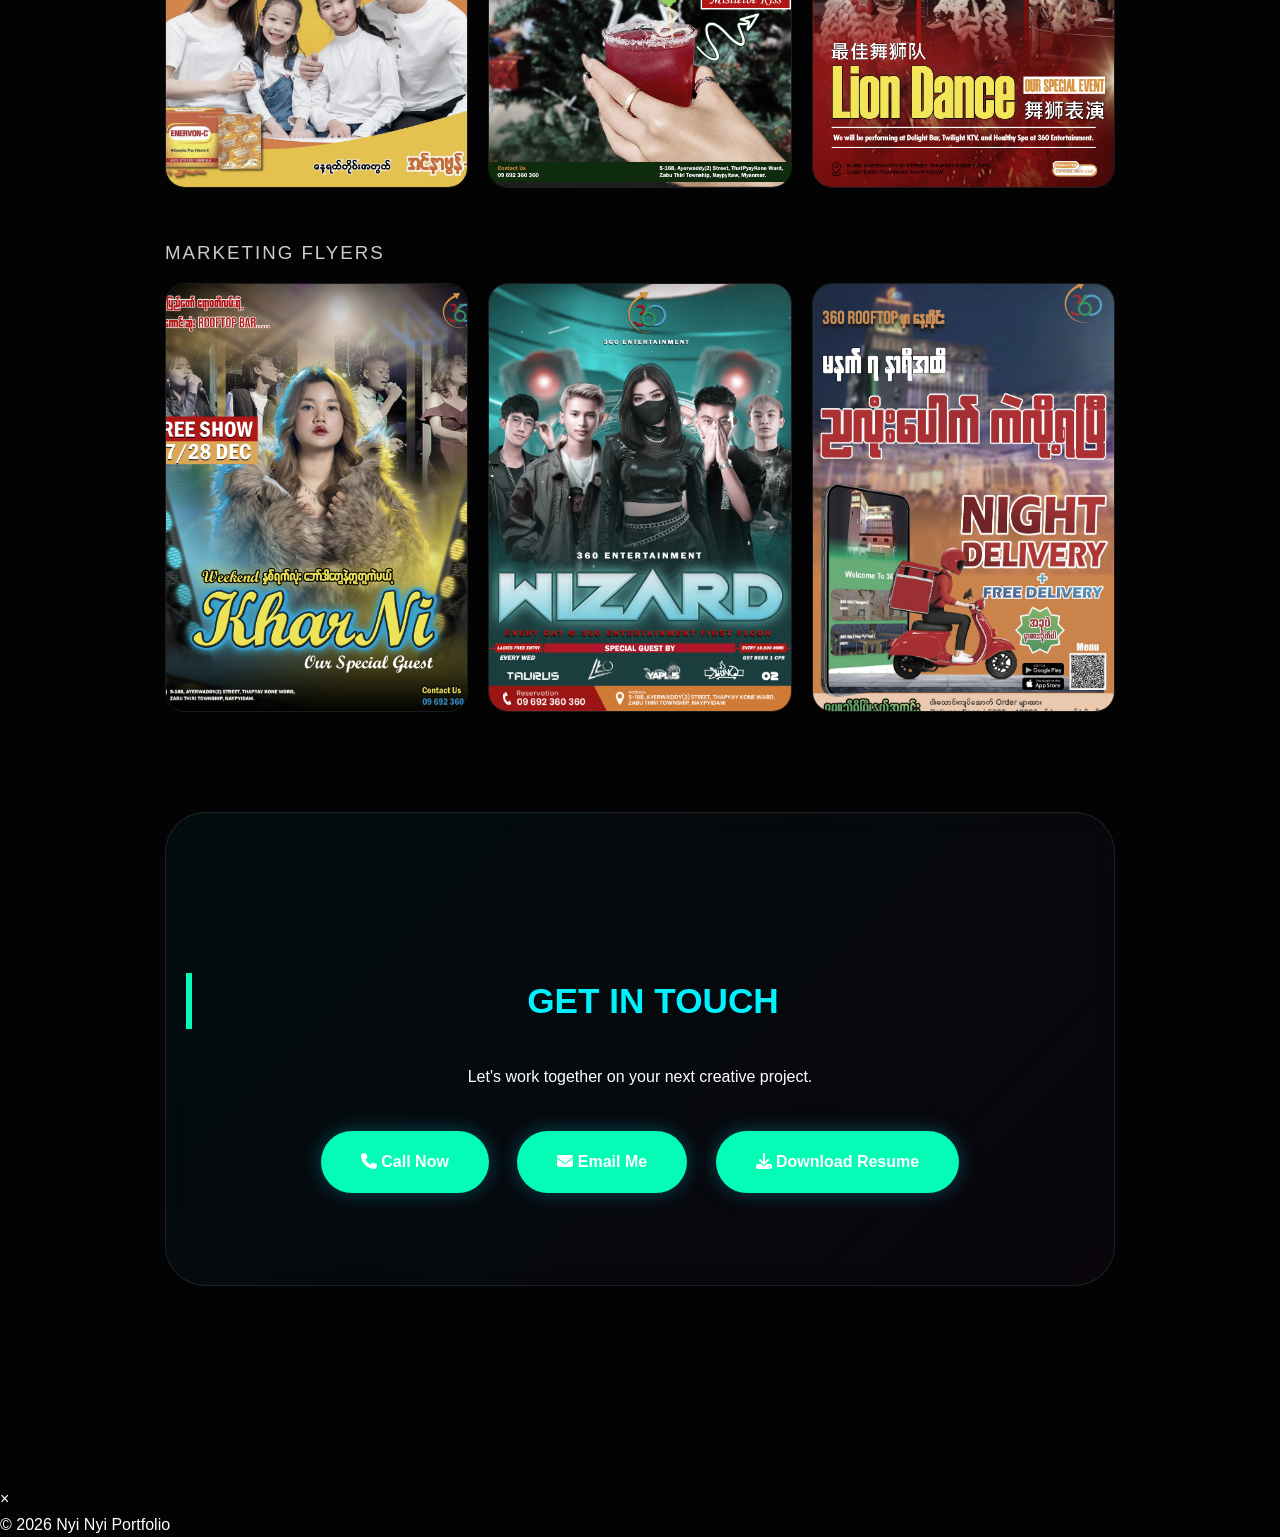
==== commit 4d26b57d: "Update index.html" ====
--- a/index.html
+++ b/index.html
@@ -1,15 +1,15 @@
 <!DOCTYPE html>
 <html lang="en">
 <head>
+   <meta charset="UTF-8">
+    <!-- Google Analytics -->
+<script async src="https://www.googletagmanager.com/gtag/js?id=G-NS5KHD3N3X"></script>
 <script>
   window.dataLayer = window.dataLayer || [];
   function gtag(){dataLayer.push(arguments);}
   gtag('js', new Date());
   gtag('config', 'G-NS5KHD3N3X');
 </script>
-    <meta charset="UTF-8">
-    <!-- Google Analytics -->
-<script async src="https://www.googletagmanager.com/gtag/js?id=G-NS5KHD3N3X"></script>
 <script>
   window.dataLayer = window.dataLayer || [];
   function gtag(){dataLayer.push(arguments);}
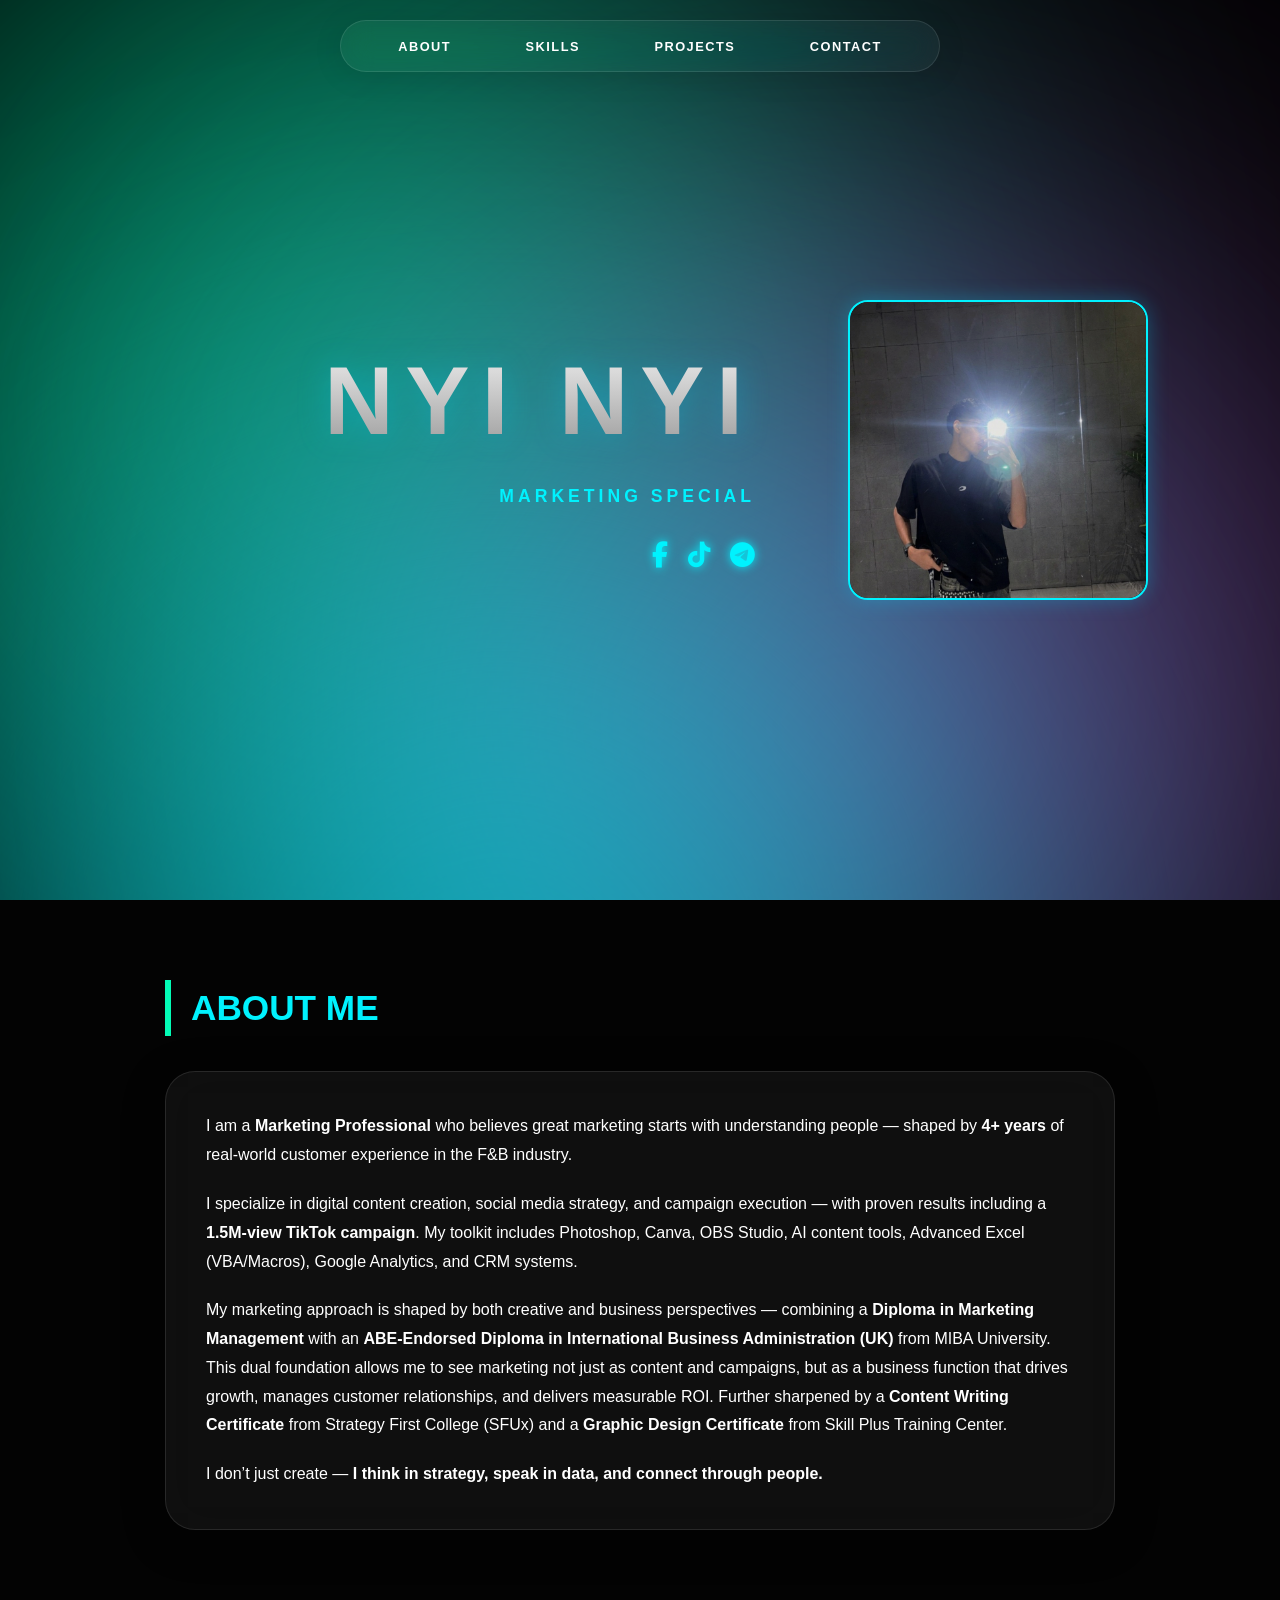
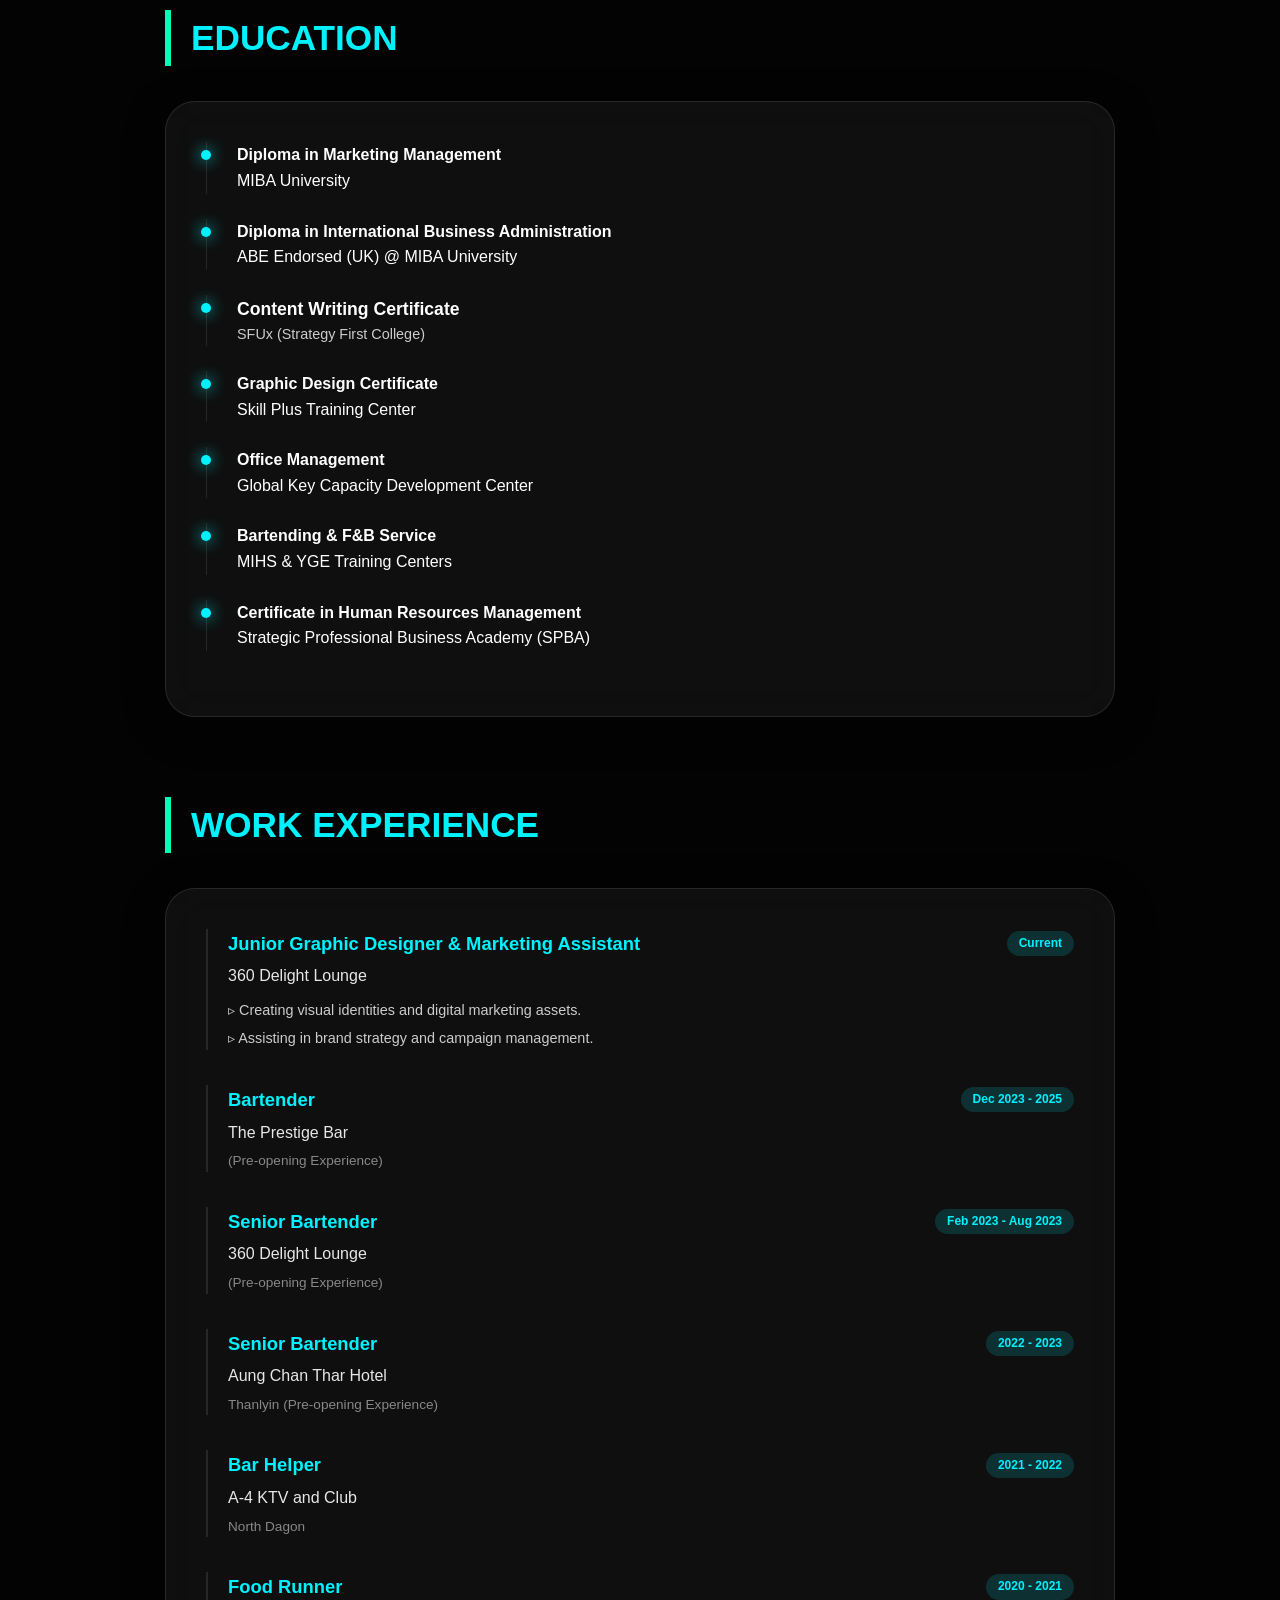
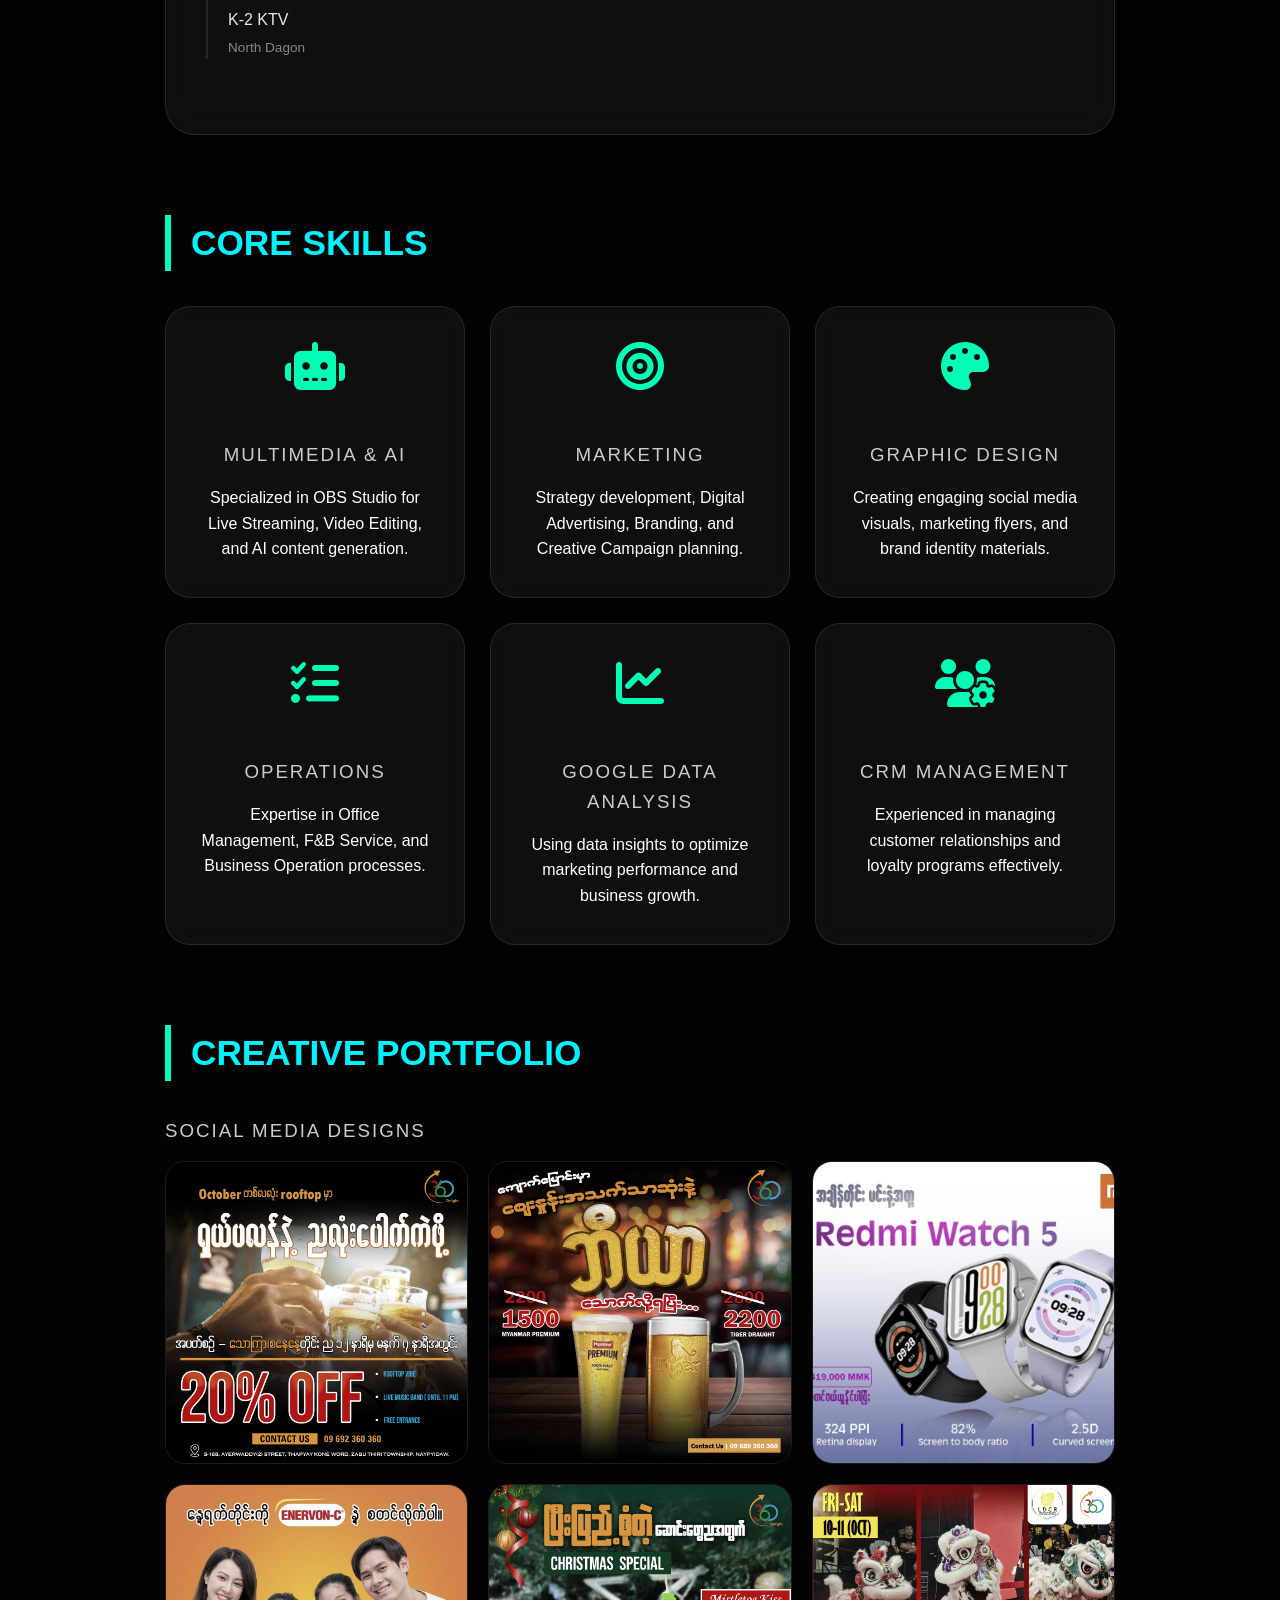
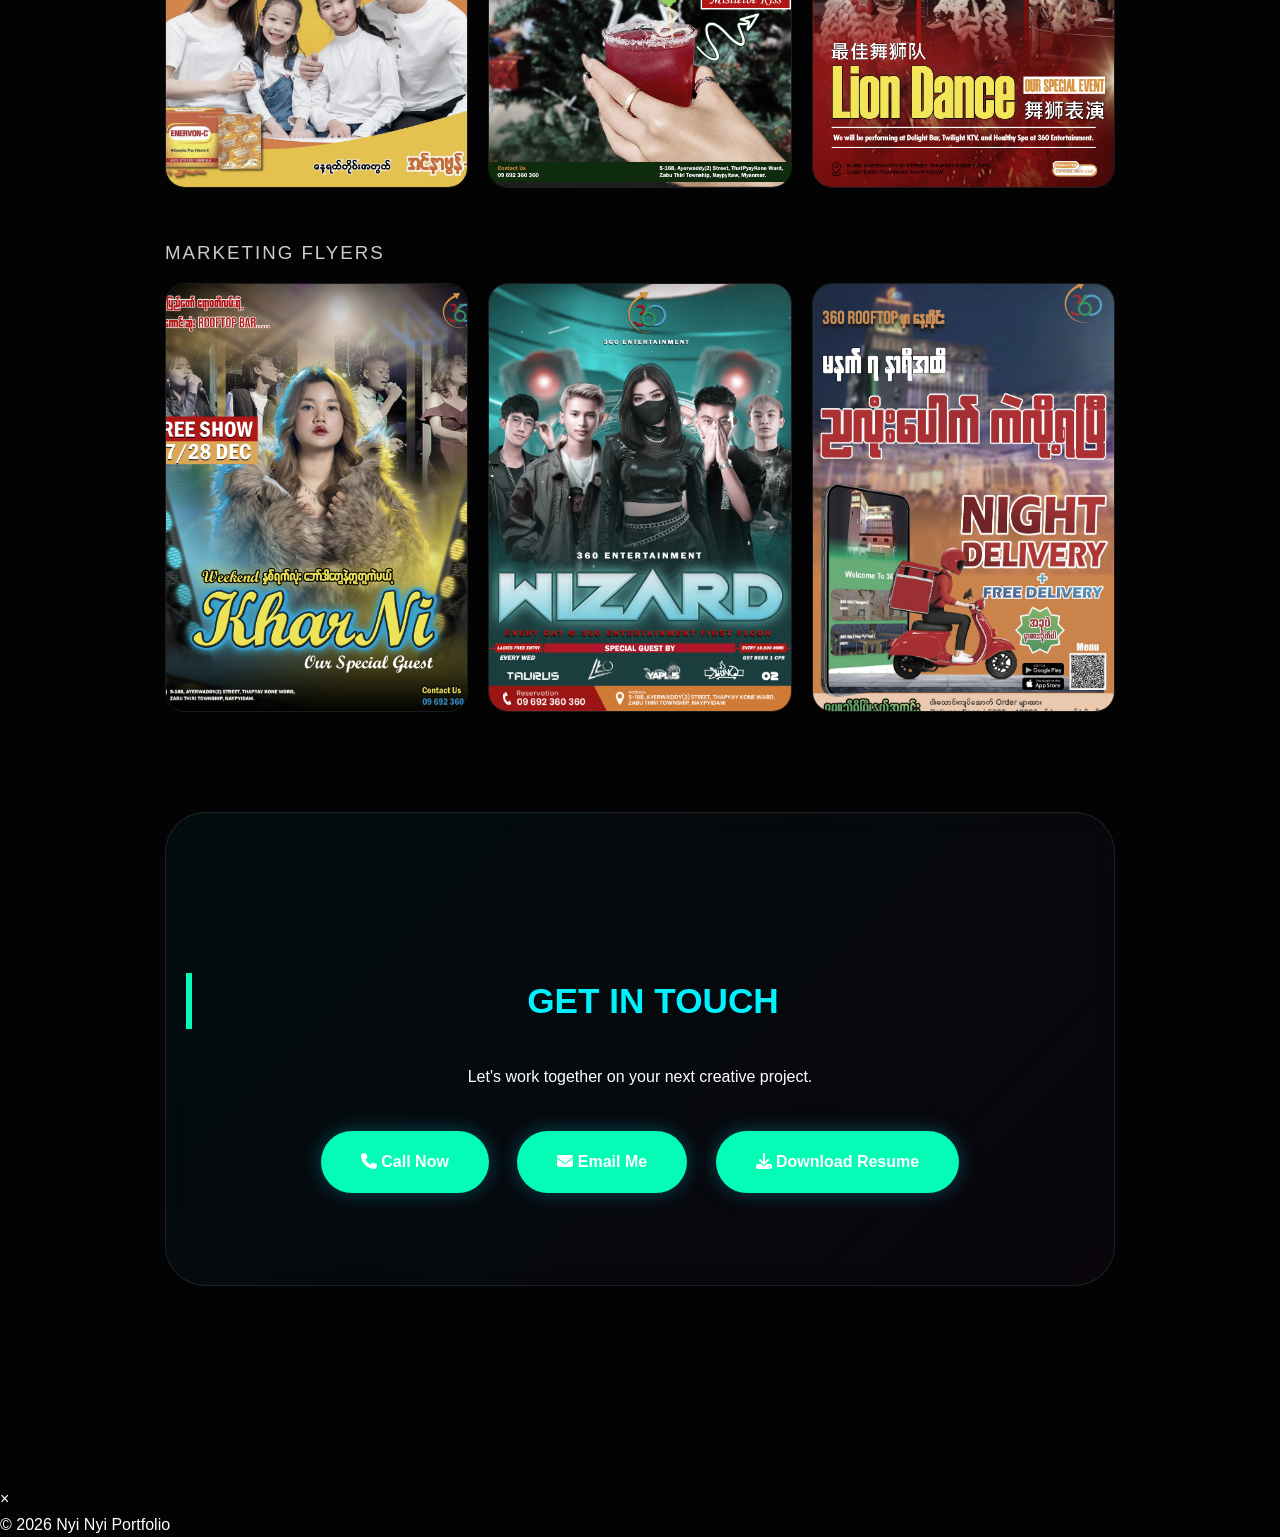
==== commit 222bff26: "Remove duplicate Google Analytics scripts" ====
--- a/index.html
+++ b/index.html
@@ -22,7 +22,6 @@
     <link rel="stylesheet" href="https://cdnjs.cloudflare.com/ajax/libs/font-awesome/6.4.0/css/all.min.css">
     <link rel="preload" href="style.css" as="style">
     <link rel="stylesheet" href="style.css">
-    <link rel="stylesheet" href="thingyan.css">
     <link rel="stylesheet" href="https://unpkg.com/aos@next/dist/aos.css" />
 
 <style>
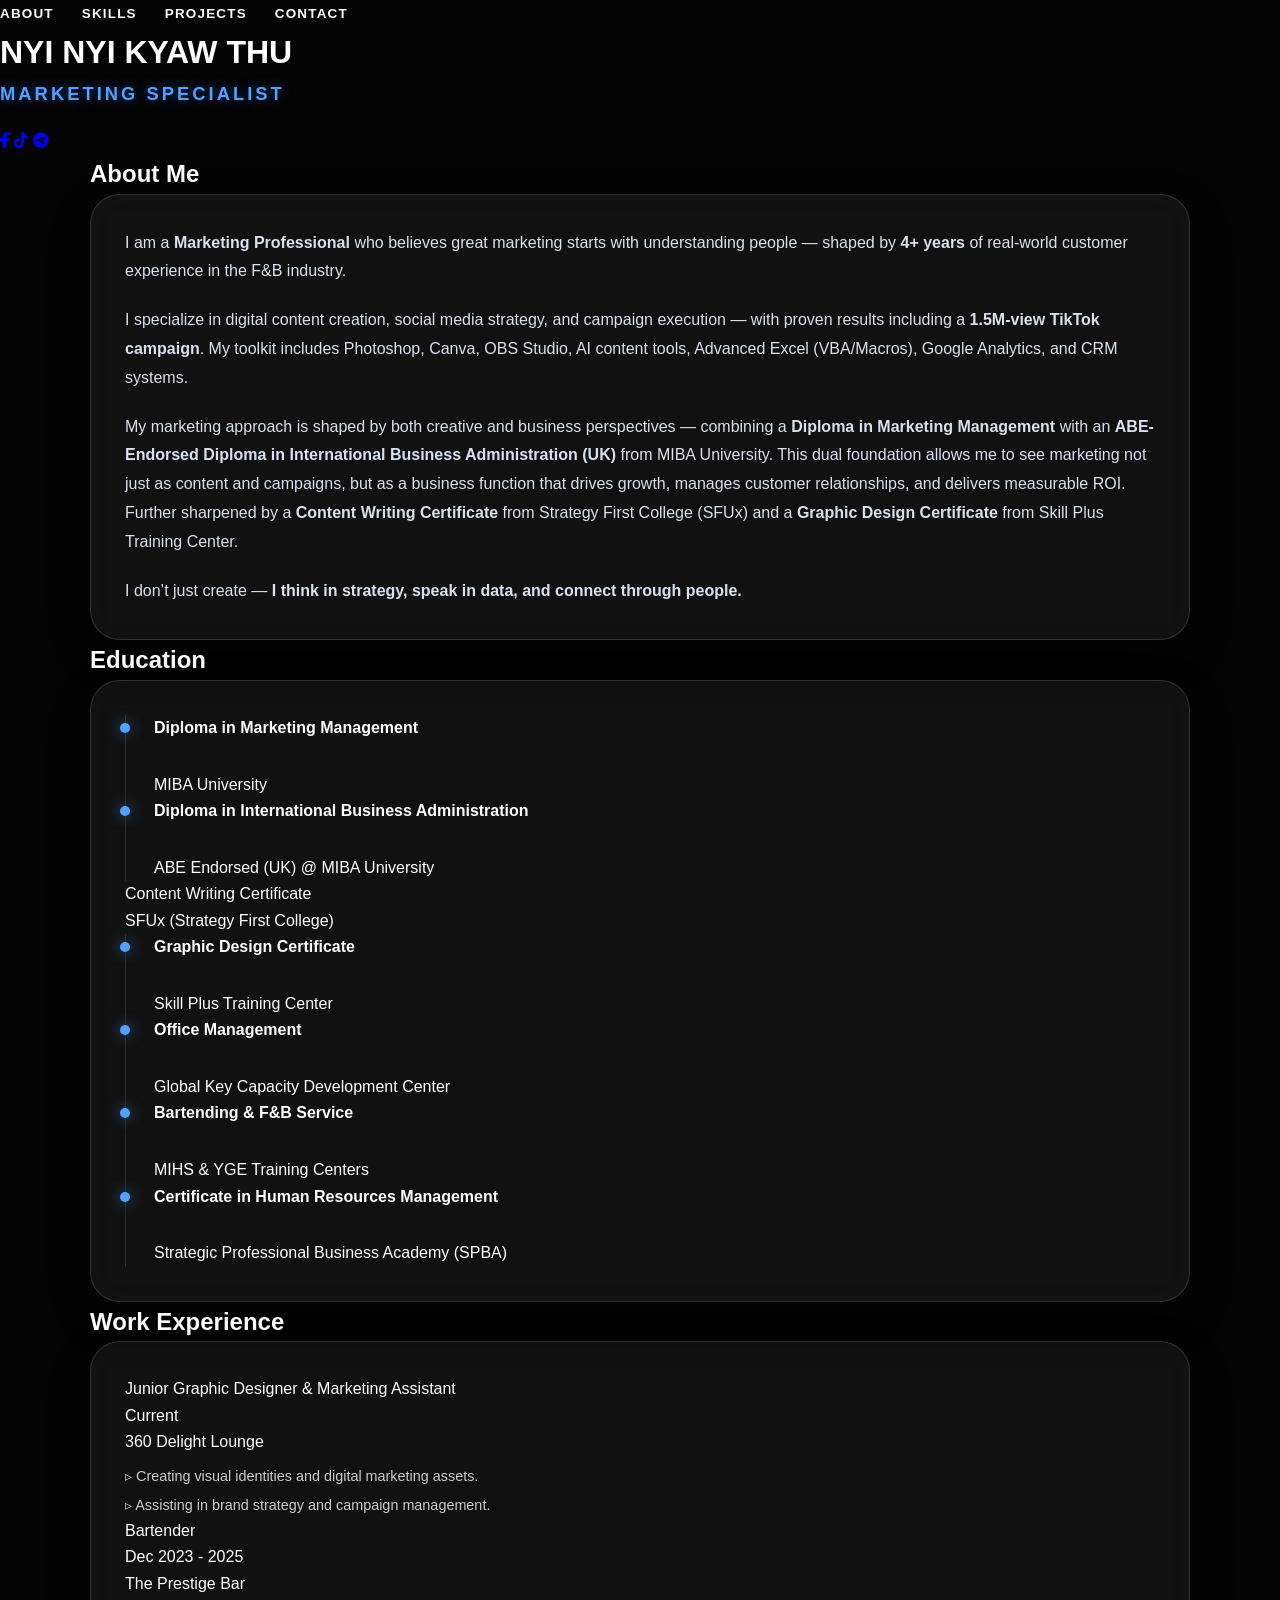
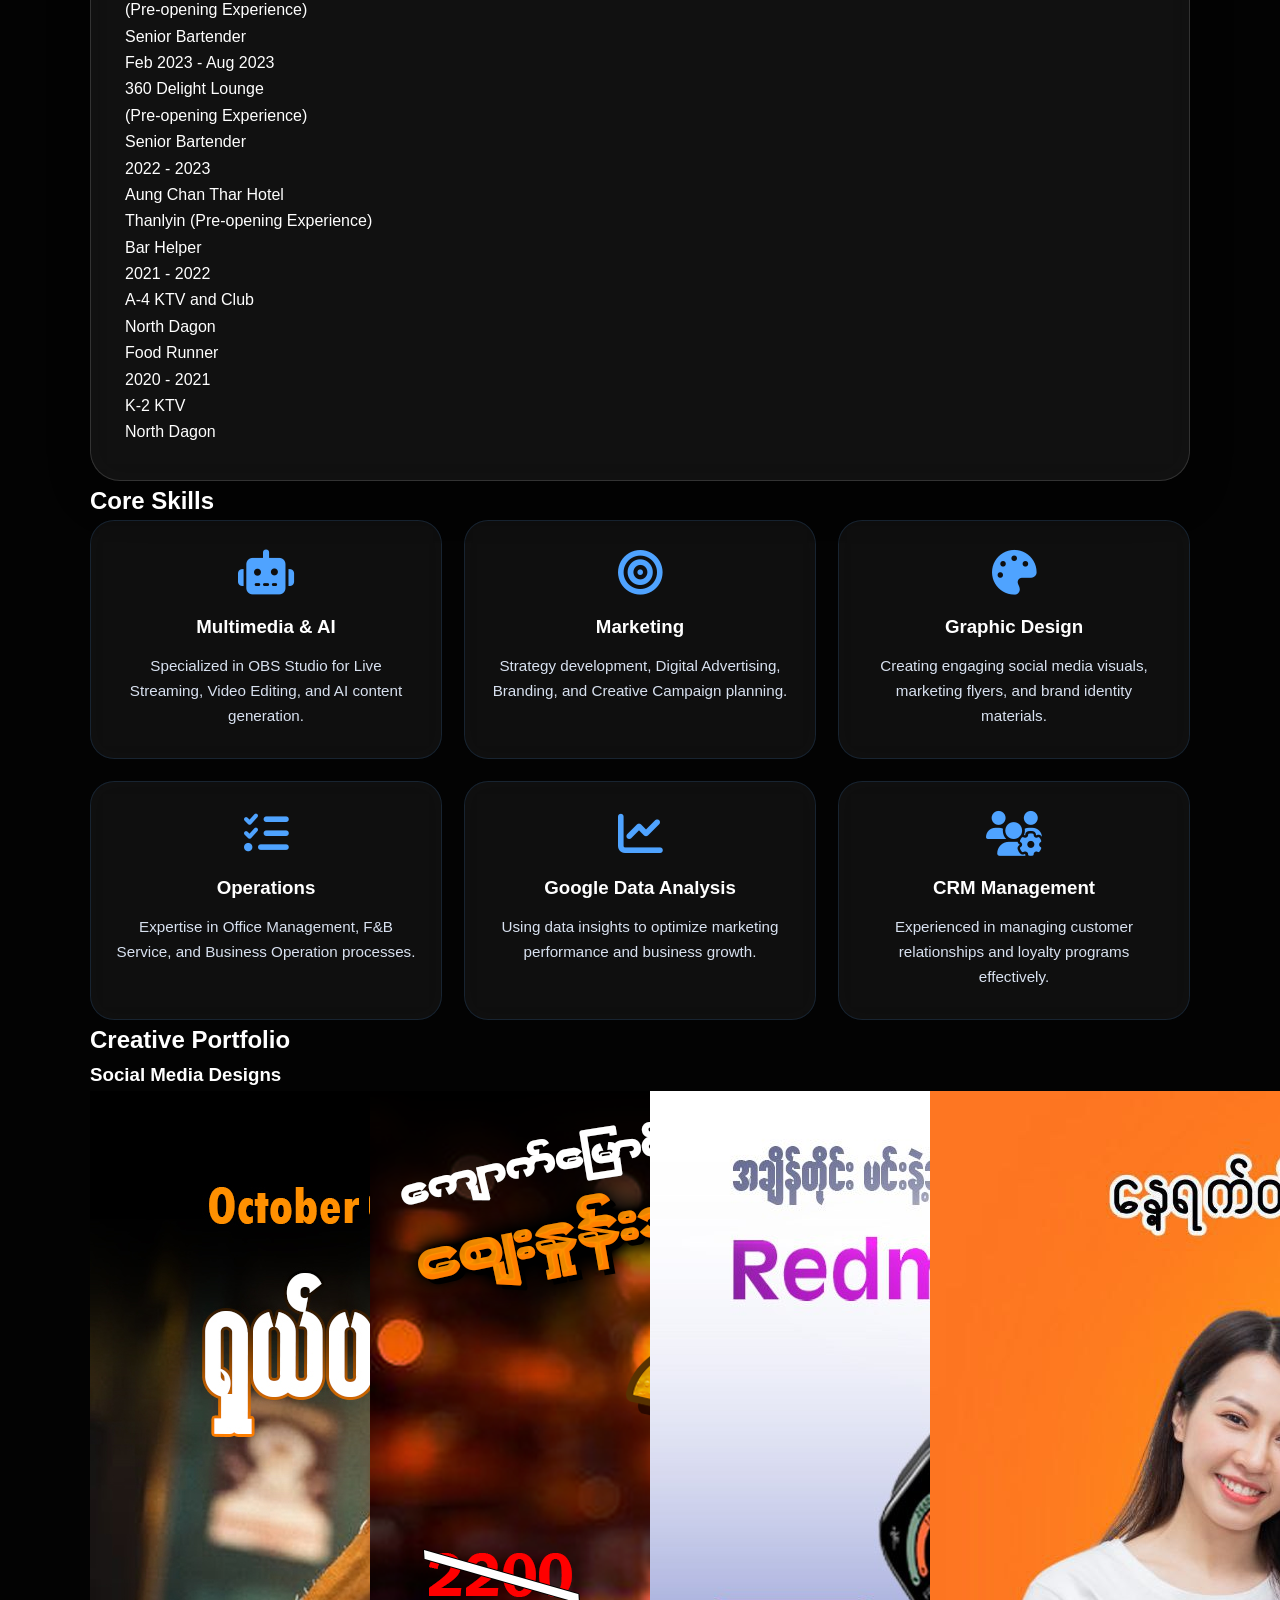
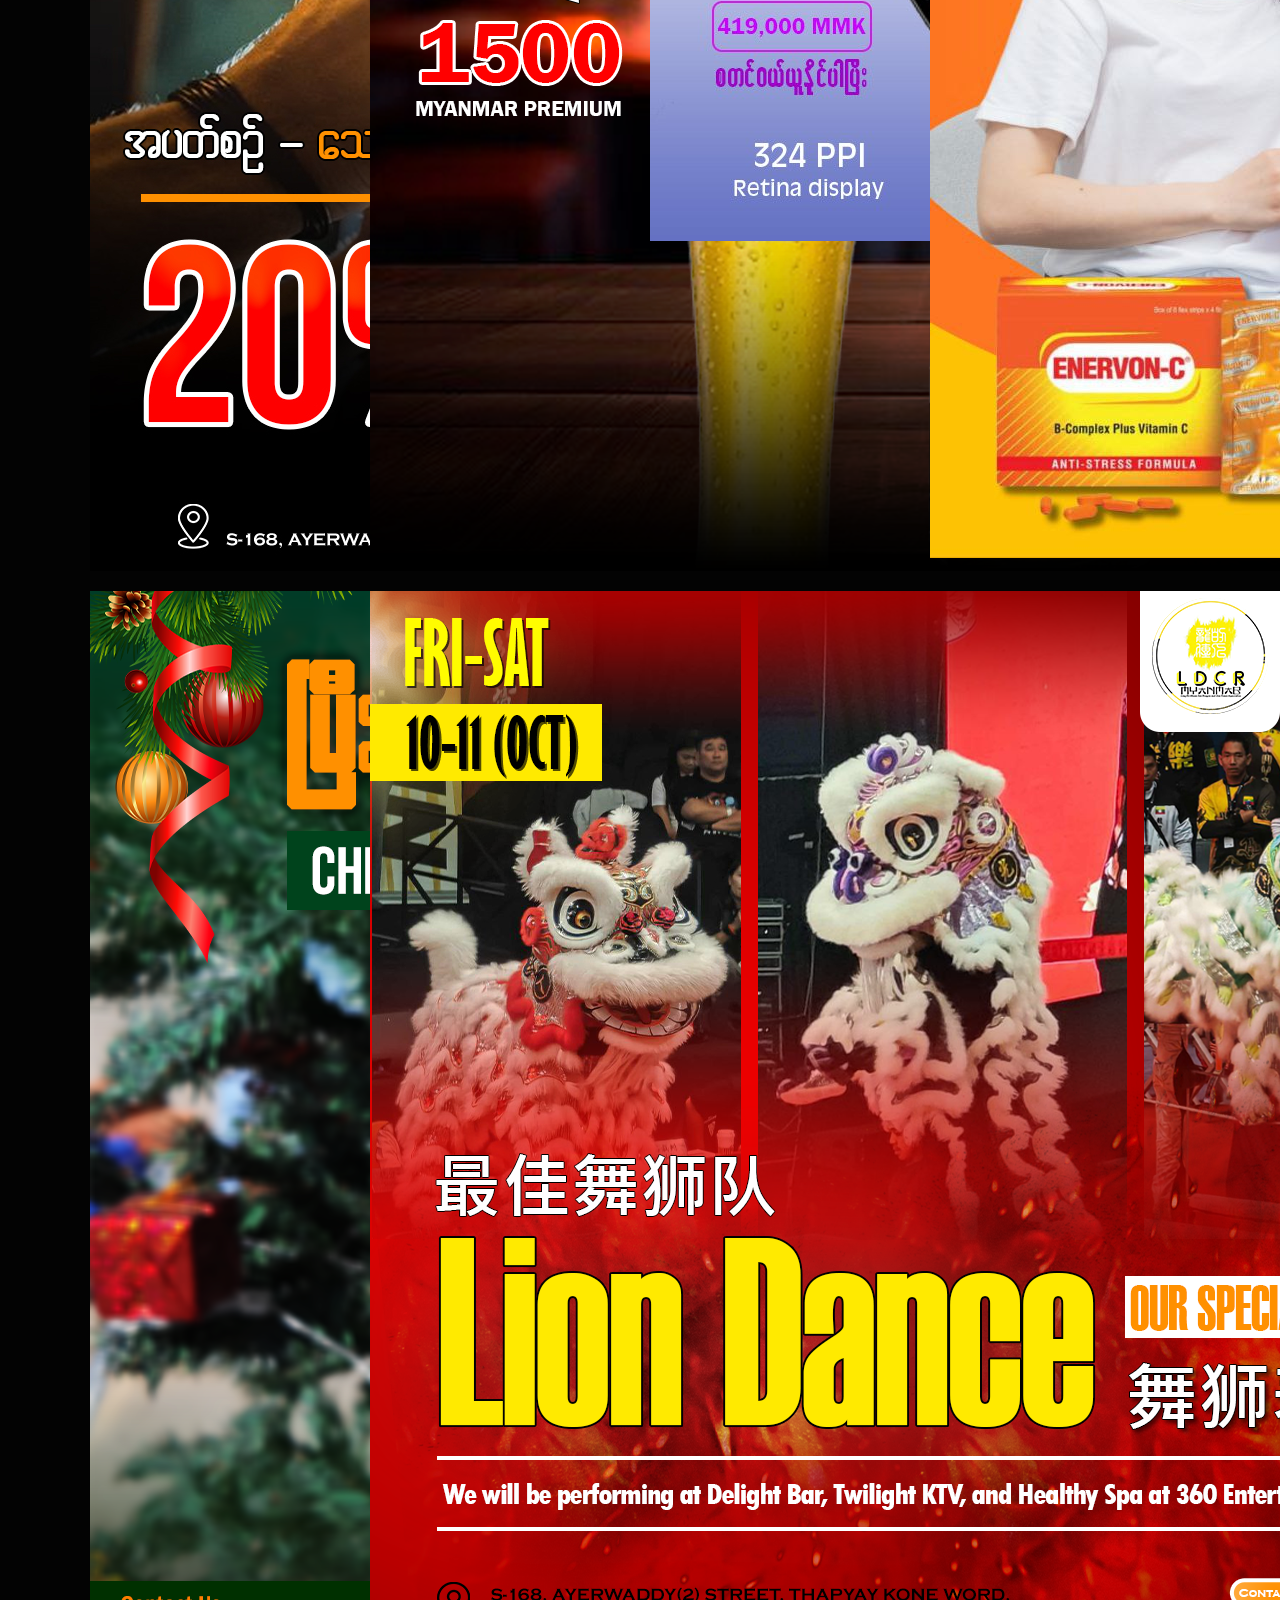
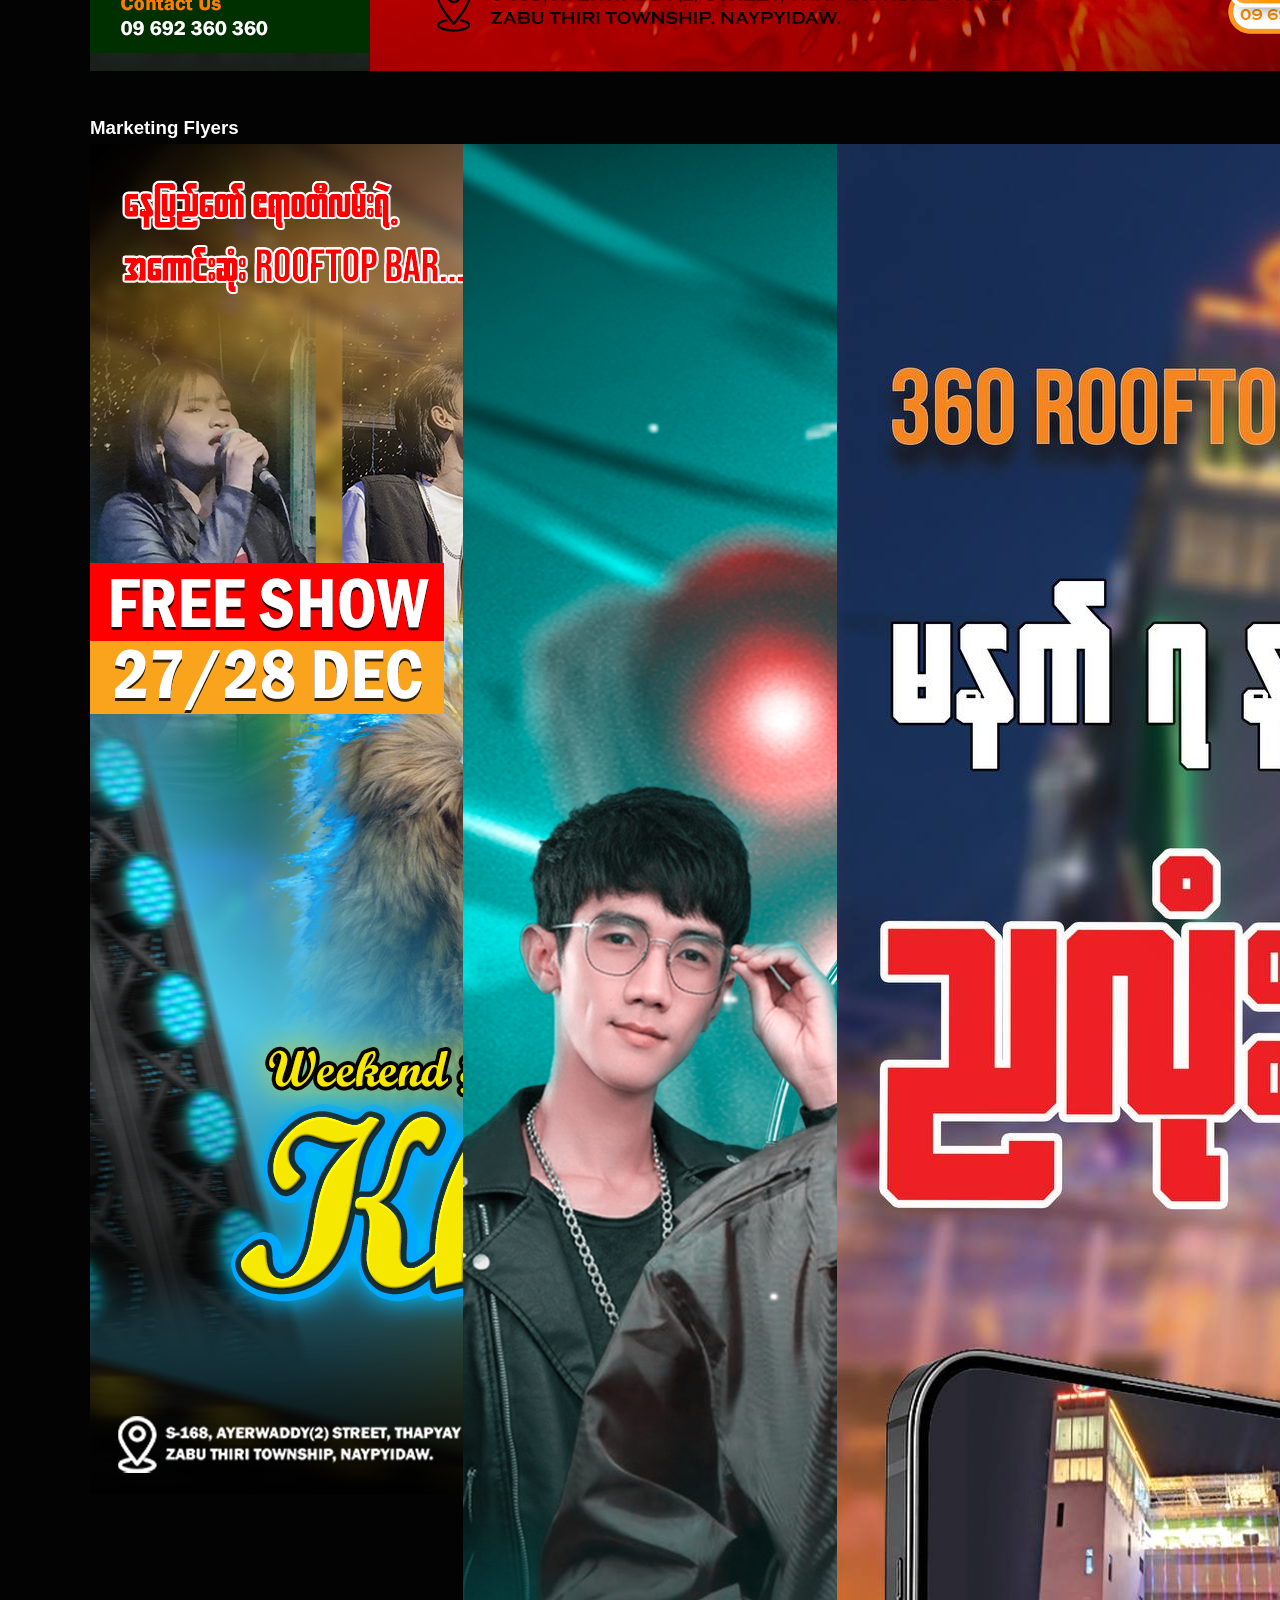
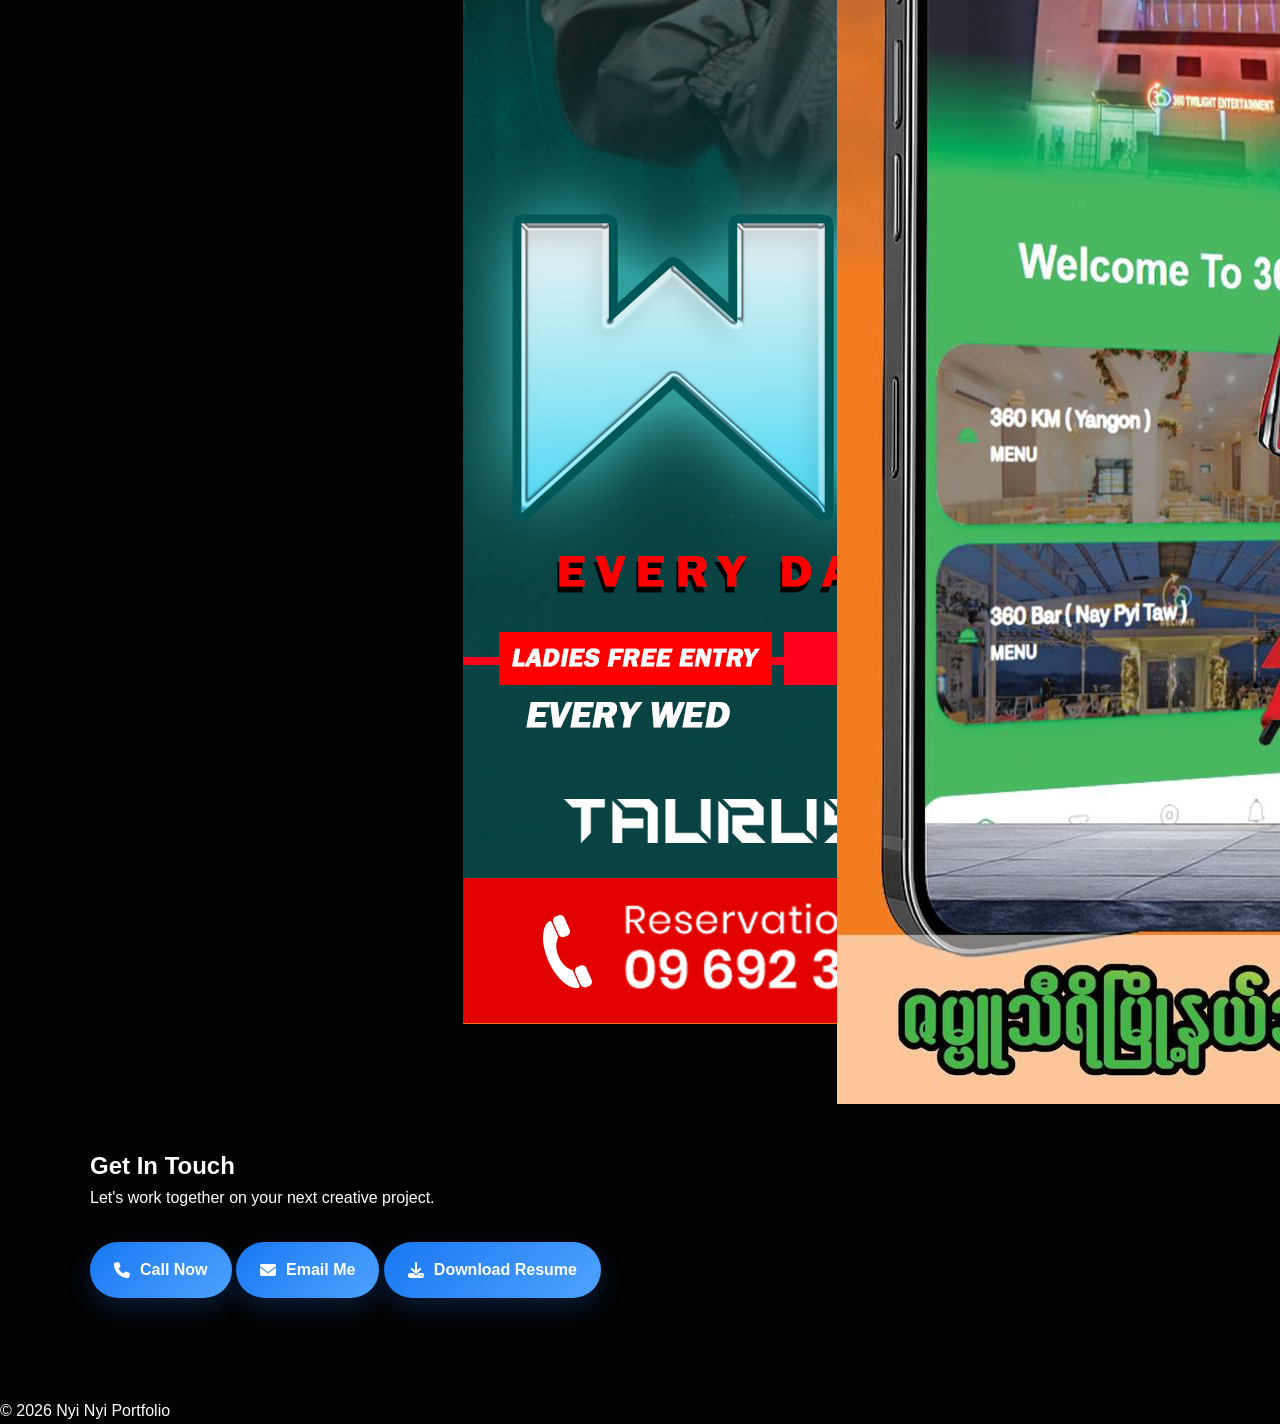
==== commit b3af1786: "Enhance index.html with SEO and content updates Updated portfolio details, added meta tags for SEO, " ====
--- a/index.html
+++ b/index.html
@@ -10,19 +10,88 @@
   gtag('js', new Date());
   gtag('config', 'G-NS5KHD3N3X');
 </script>
-<script>
-  window.dataLayer = window.dataLayer || [];
-  function gtag(){dataLayer.push(arguments);}
-  gtag('js', new Date());
-  gtag('config', 'G-NS5KHD3N3X');
-</script>
     <meta name="viewport" content="width=device-width, initial-scale=1.0">
-    <title>Nyi Nyi | Digital Marketing Specialist & Visual Strategist</title>
-
+    <title>NYI NYI KYAW THU | Creative Marketer, Graphic Designer & AI-Powered Web Developer </title>
+   <meta name="description" 
+      content="Official portfolio of Nyi Nyi Kyaw Thu - Creative Marketer, Graphic Designer, AI-Powered Web Developer specializing in Digital Marketing, Branding, SEO, Google Analytics, and Business Strategy.">
+<meta name="keywords" content="Nyi Nyi Kyaw Thu, Digital Marketing Myanmar, Graphic Designer Myanmar, AI Web Developer, Portfolio, Creative Marketer, Google Analytics, SEO">
+   
     <link rel="stylesheet" href="https://cdnjs.cloudflare.com/ajax/libs/font-awesome/6.4.0/css/all.min.css">
     <link rel="preload" href="style.css" as="style">
     <link rel="stylesheet" href="style.css">
     <link rel="stylesheet" href="https://unpkg.com/aos@next/dist/aos.css" />
+
+   <script type="application/ld+json">
+{
+  "@context":"https://schema.org",
+  "@type":"Person",
+
+  "name":"Nyi Nyi Kyaw Thu",
+  "givenName":"Nyi Nyi",
+  "familyName":"Kyaw Thu",
+
+  "birthDate":"2004-02",
+  "nationality":"Myanmar",
+
+  "jobTitle":"Digital Marketing Executive",
+
+  "worksFor":{
+    "@type":"Organization",
+    "name":"TradeNest Distribution Co., Ltd."
+  },
+
+  "founder":{
+    "@type":"Organization",
+    "name":"Nexus Solutions",
+    "url":"https://nyinyi205763.github.io/Nexus-Solutions-/"
+  },
+
+  "description":"Myanmar Digital Marketing Executive, Founder of Nexus Solutions, specializing in digital marketing, marketing analytics, AI-powered website development, graphic design, business strategy, customer behavior analysis, and data-driven marketing.",
+
+  "alumniOf":[
+    {
+      "@type":"EducationalOrganization",
+      "name":"MIBA University",
+      "description":"Diploma in Marketing Management"
+    },
+    {
+      "@type":"EducationalOrganization",
+      "name":"MIBA University",
+      "description":"Diploma in International Business Administration (Current)"
+    }
+  ],
+
+  "knowsAbout":[
+    "Digital Marketing",
+    "Marketing Strategy",
+    "Marketing Analytics",
+    "Google Analytics",
+    "SEO",
+    "Graphic Design",
+    "AI-Powered Website Development",
+    "HTML",
+    "CSS",
+    "JavaScript",
+    "SWOT Analysis",
+    "Competition Analysis",
+    "Customer Buying Behavior",
+    "Business Administration",
+    "Content Strategy",
+    "Brand Development",
+    "ROI Analysis",
+    "ROAS",
+    "CAC",
+    "CLTV"
+  ],
+
+  "url":"https://nyinyi205763.github.io",
+
+  "sameAs":[
+    "https://nyinyi205763.github.io",
+    "https://nyinyi205763.github.io/Nexus-Solutions-/"
+  ]
+}
+</script>
 
 <style>
   body { 
@@ -82,7 +151,7 @@
         <div class="header-main-content" data-aos="zoom-out" data-aos-duration="1500">
             
             <div class="header-text-block">
-                <h1>NYI NYI</h1>
+                <h1>NYI NYI KYAW THU </h1>
                 <div class="subtitle" id="typewriter"></div>
                 
                 <div class="hero-socials">
--- a/style.css
+++ b/style.css
@@ -1,309 +1,807 @@
 :root {
-    --glass-bg: rgba(255, 255, 255, 0.05);
-    --glass-border: rgba(255, 255, 255, 0.1);
-    --primary-blue: #03fcb6;
-    --primary-purple: #9d50bb;
-    --neon-blue: #00f2fe;
-    --text-white: #ffffff;
-    --glow-blue: rgba(0, 210, 255, 0.3);
-}
-
-html { scroll-behavior: smooth; }
-* { margin: 0; padding: 0; box-sizing: border-box; }
-
-body { 
-    background: ##000000;
-    color: var(--text-white); 
-    font-family: 'Segoe UI', Roboto, sans-serif; 
-    overflow-x: hidden;
-    line-height: 1.6;
-}
-
-/* style.css ထဲမှာ အစားထိုးရန် */
-.liquid-wrapper {
-    position: fixed; /* absolute အစား fixed သုံးလိုက်ရင် scroll ဆွဲလဲ လိုက်ပါလာမယ် */
-    top: 0;
+  --bg-main: #080b12;
+  --glass-bg: rgba(255, 255, 255, 0.06);
+  --glass-border: rgba(255, 255, 255, 0.14);
+
+  --brand-blue: #1877f2;
+  --brand-blue-light: #4fa3ff;
+  --brand-blue-soft: rgba(24, 119, 242, 0.28);
+
+  --text-main: #ffffff;
+  --text-muted: #d8e1f0;
+  --text-soft: #aab8d6;
+
+  --radius-lg: 30px;
+  --radius-md: 22px;
+  --transition: 0.35s ease;
+}
+
+html {
+  scroll-behavior: smooth;
+}
+
+* {
+  box-sizing: border-box;
+  margin: 0;
+  padding: 0;
+}
+
+body {
+  font-family: "Segoe UI", Roboto, sans-serif;
+  color: var(--text-main);
+  background:
+    radial-gradient(circle at top left, rgba(24, 119, 242, 0.35) 0%, transparent 35%),
+    radial-gradient(circle at bottom right, rgba(79, 163, 255, 0.22) 0%, transparent 32%),
+    linear-gradient(135deg, #05070d 0%, #0b1322 48%, #12081a 100%);
+  line-height: 1.65;
+  overflow-x: hidden;
+}
+
+/* Background Orbs */
+.bg-orb {
+  position: fixed;
+  border-radius: 50%;
+  filter: blur(120px);
+  z-index: -1;
+  pointer-events: none;
+  opacity: 0.6;
+}
+
+.orb-1 {
+  width: 420px;
+  height: 420px;
+  top: -80px;
+  left: -90px;
+  background: rgba(24, 119, 242, 0.42);
+  animation: floatOrb 16s ease-in-out infinite;
+}
+
+.orb-2 {
+  width: 420px;
+  height: 420px;
+  top: 30%;
+  right: -120px;
+  background: rgba(79, 163, 255, 0.24);
+  animation: floatOrb 18s ease-in-out infinite reverse;
+}
+
+.orb-3 {
+  width: 360px;
+  height: 360px;
+  bottom: -100px;
+  left: 25%;
+  background: rgba(24, 119, 242, 0.18);
+  animation: floatOrb 14s ease-in-out infinite;
+}
+
+@keyframes floatOrb {
+  0%, 100% { transform: translate(0, 0) scale(1); }
+  50% { transform: translate(30px, -25px) scale(1.08); }
+}
+
+/* Navigation */
+.site-nav {
+  position: fixed;
+  top: 18px;
+  left: 50%;
+  transform: translateX(-50%);
+  width: min(1100px, calc(100% - 30px));
+  z-index: 1000;
+}
+
+.nav-inner {
+  display: flex;
+  align-items: center;
+  justify-content: space-between;
+  gap: 20px;
+  padding: 16px 24px;
+  background: rgba(10, 17, 30, 0.55);
+  border: 1px solid rgba(255, 255, 255, 0.12);
+  backdrop-filter: blur(18px);
+  -webkit-backdrop-filter: blur(18px);
+  border-radius: 999px;
+  box-shadow: 0 12px 36px rgba(0, 0, 0, 0.25);
+}
+
+.brand {
+  color: #fff;
+  text-decoration: none;
+  font-size: 0.95rem;
+  font-weight: 900;
+  letter-spacing: 2px;
+}
+
+.menu-toggle {
+  display: none;
+  border: none;
+  background: transparent;
+  color: #fff;
+  font-size: 1.1rem;
+  cursor: pointer;
+}
+
+.nav-links {
+  display: flex;
+  list-style: none;
+  gap: 28px;
+}
+
+.nav-links a {
+  color: #fff;
+  text-decoration: none;
+  text-transform: uppercase;
+  font-size: 0.84rem;
+  font-weight: 800;
+  letter-spacing: 1.2px;
+  transition: var(--transition);
+}
+
+.nav-links a:hover {
+  color: var(--brand-blue-light);
+  text-shadow: 0 0 10px rgba(79, 163, 255, 0.45);
+}
+
+/* Hero */
+.hero-section {
+  min-height: 100vh;
+  display: flex;
+  align-items: center;
+  padding: 120px 20px 70px;
+}
+
+.hero-content {
+  width: min(1100px, 100%);
+  margin: 0 auto;
+  display: grid;
+  grid-template-columns: 1.15fr 0.85fr;
+  gap: 60px;
+  align-items: center;
+}
+
+.hero-text {
+  display: flex;
+  flex-direction: column;
+  align-items: flex-start;
+}
+
+.hero-kicker {
+  color: #d9e8ff;
+  font-size: 1rem;
+  letter-spacing: 1px;
+  margin-bottom: 18px;
+  text-shadow: 0 0 10px rgba(24, 119, 242, 0.18);
+}
+
+.hero-text h1 {
+  font-size: clamp(3.1rem, 8vw, 6.2rem);
+  line-height: 0.95;
+  letter-spacing: 12px;
+  font-weight: 900;
+  margin-bottom: 14px;
+  background: linear-gradient(180deg, #ffffff 0%, #d6e6ff 50%, #90bfff 100%);
+  -webkit-background-clip: text;
+  -webkit-text-fill-color: transparent;
+  text-shadow: 0 0 28px rgba(24, 119, 242, 0.22);
+}
+
+.subtitle {
+  min-height: 1.6em;
+  margin-bottom: 18px;
+  color: var(--brand-blue-light);
+  font-size: 1.15rem;
+  font-weight: 800;
+  letter-spacing: 3px;
+  text-transform: uppercase;
+  text-shadow: 0 0 12px rgba(24, 119, 242, 0.55);
+}
+
+.hero-description {
+  max-width: 620px;
+  color: #f3f8ff;
+  font-size: 1.05rem;
+  margin-bottom: 28px;
+}
+
+.hero-buttons {
+  display: flex;
+  flex-wrap: wrap;
+  gap: 14px;
+  margin-bottom: 30px;
+}
+
+.btn {
+  display: inline-flex;
+  align-items: center;
+  justify-content: center;
+  min-width: 180px;
+  padding: 14px 26px;
+  border-radius: 999px;
+  text-decoration: none;
+  font-weight: 800;
+  transition: var(--transition);
+}
+
+.btn-primary {
+  background: linear-gradient(135deg, var(--brand-blue), var(--brand-blue-light));
+  color: white;
+  box-shadow: 0 0 22px rgba(24, 119, 242, 0.42);
+}
+
+.btn-primary:hover {
+  transform: translateY(-4px);
+  box-shadow: 0 12px 34px rgba(24, 119, 242, 0.35);
+}
+
+.btn-secondary {
+  background: rgba(255, 255, 255, 0.06);
+  border: 1px solid var(--glass-border);
+  color: #fff;
+}
+
+.btn-secondary:hover {
+  transform: translateY(-4px);
+  border-color: rgba(79, 163, 255, 0.5);
+  box-shadow: 0 12px 30px rgba(79, 163, 255, 0.16);
+}
+
+.hero-profile {
+  display: flex;
+  justify-content: center;
+}
+
+.profile-frame {
+  width: min(360px, 100%);
+  aspect-ratio: 1 / 1;
+  padding: 10px;
+  border-radius: 28px;
+  background: rgba(255, 255, 255, 0.05);
+  border: 1px solid rgba(79, 163, 255, 0.32);
+  backdrop-filter: blur(16px);
+  box-shadow: 0 0 28px rgba(24, 119, 242, 0.22);
+}
+
+.profile-image {
+  width: 100%;
+  height: 100%;
+  display: block;
+  object-fit: cover;
+  border-radius: 20px;
+}
+
+/* Social Bar */
+.social-glass-bar {
+  width: 100%;
+}
+
+.glass-line {
+  width: 280px;
+  max-width: 70%;
+  height: 2px;
+  margin: 0 0 24px;
+  border-radius: 999px;
+  background: linear-gradient(to right, transparent, rgba(79, 163, 255, 0.95), transparent);
+  box-shadow: 0 0 18px rgba(24, 119, 242, 0.42);
+}
+
+.pulse-line {
+  animation: pulseGlow 2.2s infinite ease-in-out;
+}
+
+@keyframes pulseGlow {
+  0%, 100% {
+    opacity: 0.65;
+    transform: scaleX(1);
+    box-shadow: 0 0 10px rgba(24, 119, 242, 0.28);
+  }
+  50% {
+    opacity: 1;
+    transform: scaleX(1.05);
+    box-shadow: 0 0 24px rgba(24, 119, 242, 0.62);
+  }
+}
+
+.social-icons {
+  display: flex;
+  gap: 18px;
+  align-items: center;
+}
+
+.social-icons a {
+  width: 54px;
+  height: 54px;
+  display: inline-flex;
+  align-items: center;
+  justify-content: center;
+  position: relative;
+  overflow: hidden;
+  border-radius: 50%;
+  color: white;
+  text-decoration: none;
+  background: rgba(255, 255, 255, 0.08);
+  border: 1px solid rgba(79, 163, 255, 0.22);
+  backdrop-filter: blur(12px);
+  transition: var(--transition);
+}
+
+.social-icons a i {
+  font-size: 20px;
+}
+
+.social-icons a:hover {
+  transform: translateY(-6px) scale(1.08);
+  background: rgba(24, 119, 242, 0.2);
+  border-color: rgba(79, 163, 255, 0.62);
+  box-shadow: 0 10px 24px rgba(24, 119, 242, 0.32);
+}
+
+.stagger-icons a {
+  opacity: 0;
+  transform: translateY(22px) scale(0.92);
+}
+
+.stagger-icons.show a {
+  animation: staggerReveal 0.6s ease forwards;
+}
+
+.stagger-icons.show a:nth-child(1) { animation-delay: 0.08s; }
+.stagger-icons.show a:nth-child(2) { animation-delay: 0.18s; }
+.stagger-icons.show a:nth-child(3) { animation-delay: 0.28s; }
+.stagger-icons.show a:nth-child(4) { animation-delay: 0.38s; }
+
+@keyframes staggerReveal {
+  to {
+    opacity: 1;
+    transform: translateY(0) scale(1);
+  }
+}
+
+.ripple-btn .ripple {
+  position: absolute;
+  border-radius: 50%;
+  transform: scale(0);
+  background: rgba(255, 255, 255, 0.45);
+  animation: rippleEffect 0.65s linear;
+  pointer-events: none;
+}
+
+@keyframes rippleEffect {
+  to {
+    transform: scale(4);
+    opacity: 0;
+  }
+}
+
+/* Main */
+.main-content {
+  position: relative;
+  z-index: 1;
+  padding-bottom: 100px;
+}
+
+.container {
+  width: min(1100px, calc(100% - 40px));
+  margin: 0 auto;
+}
+
+.section {
+  margin-top: 74px;
+}
+
+.section h2 {
+  margin-bottom: 28px;
+  padding-left: 18px;
+  border-left: 6px solid var(--brand-blue);
+  color: var(--brand-blue-light);
+  font-size: clamp(1.9rem, 4vw, 2.4rem);
+  text-transform: uppercase;
+  letter-spacing: 1px;
+}
+
+.sub-heading {
+  margin: 12px 0 18px;
+  color: #d8e4ff;
+  text-transform: uppercase;
+  font-size: 1rem;
+  letter-spacing: 1.5px;
+}
+
+/* Glass Card */
+.glass-card {
+  padding: 34px;
+  border-radius: var(--radius-lg);
+  background: var(--glass-bg);
+  border: 1px solid var(--glass-border);
+  backdrop-filter: blur(18px);
+  box-shadow: 0 16px 44px rgba(0, 0, 0, 0.24);
+}
+
+.glass-card p {
+  color: var(--text-muted);
+}
+
+.glass-card p + p {
+  margin-top: 18px;
+}
+
+/* Timeline */
+.timeline {
+  display: flex;
+  flex-direction: column;
+  gap: 24px;
+}
+
+.timeline-item {
+  position: relative;
+  padding-left: 28px;
+  border-left: 1px solid rgba(255, 255, 255, 0.12);
+}
+
+.timeline-item::before {
+  content: "";
+  position: absolute;
+  top: 8px;
+  left: -6px;
+  width: 10px;
+  height: 10px;
+  border-radius: 50%;
+  background: var(--brand-blue-light);
+  box-shadow: 0 0 14px rgba(79, 163, 255, 0.65);
+}
+
+.timeline-item strong {
+  display: block;
+  margin-bottom: 4px;
+  color: white;
+}
+
+.timeline-item span {
+  color: var(--text-muted);
+  font-size: 0.95rem;
+}
+
+/* Projects */
+.project-list {
+  display: flex;
+  flex-direction: column;
+  gap: 26px;
+}
+
+.project-card {
+  display: grid;
+  grid-template-columns: 300px 1fr;
+  gap: 30px;
+  align-items: center;
+  padding: 22px;
+  border-radius: 28px;
+  background: rgba(255, 255, 255, 0.05);
+  border: 1px solid rgba(79, 163, 255, 0.18);
+  box-shadow: 0 14px 36px rgba(0, 0, 0, 0.22);
+  overflow: hidden;
+}
+
+a.project-card {
+  text-decoration: none;
+  transition: var(--transition);
+}
+
+a.project-card:hover {
+  transform: translateY(-8px);
+  border-color: rgba(79, 163, 255, 0.55);
+  box-shadow: 0 18px 44px rgba(24, 119, 242, 0.14);
+}
+
+.project-image-wrap {
+  position: relative;
+  width: 100%;
+}
+
+.project-image-wrap img {
+  width: 100%;
+  aspect-ratio: 1 / 1;
+  object-fit: cover;
+  display: block;
+  border-radius: 20px;
+}
+
+.project-label {
+  display: inline-block;
+  margin-bottom: 12px;
+  color: #9fc2ff;
+  font-weight: 800;
+  font-size: 0.92rem;
+}
+
+.project-info h3 {
+  margin-bottom: 12px;
+  color: white;
+  font-size: clamp(1.35rem, 2.8vw, 2.3rem);
+  line-height: 1.18;
+}
+
+.project-en {
+  color: #f1f6ff;
+  margin-bottom: 10px;
+}
+
+.project-mm {
+  color: #c4d4ef;
+}
+
+.demo-note {
+  margin-top: 12px;
+  color: #7fc1ff;
+  font-size: 0.93rem;
+}
+
+.coming-soon-card .project-image-wrap img {
+  filter: brightness(0.72) blur(0.5px);
+}
+
+.coming-soon-badge {
+  position: absolute;
+  top: 16px;
+  right: 16px;
+  padding: 10px 18px;
+  border-radius: 999px;
+  color: white;
+  font-size: 0.88rem;
+  font-weight: 800;
+  background: rgba(255, 255, 255, 0.12);
+  border: 1px solid rgba(255, 255, 255, 0.22);
+  backdrop-filter: blur(10px);
+  box-shadow: 0 8px 24px rgba(0, 0, 0, 0.22);
+}
+
+/* Skills */
+.skills-grid {
+  display: grid;
+  grid-template-columns: repeat(3, minmax(0, 1fr));
+  gap: 22px;
+}
+
+.skill-box {
+  padding: 30px 24px;
+  border-radius: 24px;
+  background: rgba(255, 255, 255, 0.05);
+  border: 1px solid rgba(79, 163, 255, 0.14);
+  text-align: center;
+  backdrop-filter: blur(14px);
+  transition: var(--transition);
+}
+
+.skill-box:hover {
+  transform: translateY(-8px);
+  border-color: rgba(79, 163, 255, 0.48);
+  box-shadow: 0 14px 34px rgba(24, 119, 242, 0.12);
+}
+
+.skill-box i {
+  font-size: 2.8rem;
+  color: var(--brand-blue-light);
+  margin-bottom: 16px;
+}
+
+.skill-box h3 {
+  margin-bottom: 10px;
+  color: white;
+}
+
+.skill-box p {
+  color: var(--text-muted);
+  font-size: 0.95rem;
+}
+
+/* Portfolio */
+.portfolio-grid {
+  display: grid;
+  gap: 20px;
+  margin-bottom: 42px;
+}
+
+.grid-sq {
+  grid-template-columns: repeat(auto-fit, minmax(220px, 1fr));
+}
+
+.grid-flyer {
+  grid-template-columns: repeat(auto-fit, minmax(240px, 1fr));
+}
+
+.gallery-item {
+  width: 100%;
+  display: block;
+  border-radius: 20px;
+  border: 1px solid rgba(79, 163, 255, 0.16);
+  cursor: pointer;
+  filter: grayscale(28%);
+  transition: 0.45s ease;
+}
+
+.gallery-item:hover {
+  transform: scale(1.04);
+  filter: grayscale(0%);
+  border-color: rgba(79, 163, 255, 0.48);
+  box-shadow: 0 16px 40px rgba(24, 119, 242, 0.1);
+}
+
+.img-sq {
+  aspect-ratio: 1 / 1;
+  object-fit: cover;
+}
+
+.img-flyer {
+  aspect-ratio: 1 / 1.414;
+  object-fit: cover;
+}
+
+/* Contact */
+.contact-section {
+  padding: 56px 24px;
+  border-radius: 36px;
+  text-align: center;
+  background: linear-gradient(135deg, rgba(24, 119, 242, 0.08), rgba(79, 163, 255, 0.06));
+  border: 1px solid rgba(79, 163, 255, 0.16);
+  backdrop-filter: blur(16px);
+}
+
+.contact-copy {
+  max-width: 720px;
+  margin: 0 auto 28px;
+  color: var(--text-muted);
+}
+
+.contact-actions {
+  display: flex;
+  flex-wrap: wrap;
+  justify-content: center;
+  gap: 14px;
+}
+
+.contact-btn {
+  display: inline-flex;
+  align-items: center;
+  gap: 10px;
+  padding: 15px 24px;
+  border-radius: 999px;
+  text-decoration: none;
+  font-weight: 800;
+  background: linear-gradient(135deg, var(--brand-blue), var(--brand-blue-light));
+  color: white;
+  transition: var(--transition);
+  box-shadow: 0 10px 24px rgba(24, 119, 242, 0.22);
+}
+
+.contact-btn:hover {
+  transform: translateY(-4px);
+  box-shadow: 0 16px 34px rgba(24, 119, 242, 0.28);
+}
+
+/* Lightbox */
+.lightbox-modal {
+  position: fixed;
+  inset: 0;
+  display: none;
+  align-items: center;
+  justify-content: center;
+  padding: 24px;
+  background: rgba(0, 0, 0, 0.88);
+  z-index: 2000;
+}
+
+.lightbox-modal.active {
+  display: flex;
+}
+
+#lightbox-img {
+  max-width: min(1000px, 95vw);
+  max-height: 88vh;
+  border-radius: 18px;
+  box-shadow: 0 20px 60px rgba(0, 0, 0, 0.55);
+}
+
+.close-btn {
+  position: absolute;
+  top: 22px;
+  right: 24px;
+  width: 48px;
+  height: 48px;
+  border: none;
+  border-radius: 50%;
+  background: rgba(255, 255, 255, 0.12);
+  color: #fff;
+  font-size: 1.8rem;
+  cursor: pointer;
+}
+
+/* Footer */
+.site-footer {
+  padding: 28px 20px 36px;
+  text-align: center;
+  color: #a9a9a9;
+  font-size: 0.95rem;
+}
+
+/* Responsive */
+@media (max-width: 980px) {
+  .hero-content {
+    grid-template-columns: 1fr;
+    gap: 34px;
+    text-align: center;
+  }
+
+  .hero-text {
+    align-items: center;
+  }
+
+  .glass-line {
+    margin-left: auto;
+    margin-right: auto;
+  }
+
+  .social-icons {
+    justify-content: center;
+  }
+
+  .project-card {
+    grid-template-columns: 1fr;
+  }
+
+  .skills-grid {
+    grid-template-columns: repeat(2, minmax(0, 1fr));
+  }
+}
+
+@media (max-width: 760px) {
+  .site-nav {
+    top: 14px;
+  }
+
+  .nav-inner {
+    padding: 14px 16px;
+    border-radius: 26px;
+  }
+
+  .menu-toggle {
+    display: inline-flex;
+  }
+
+  .nav-links {
+    position: absolute;
+    top: calc(100% + 10px);
     left: 0;
+    right: 0;
+    display: none;
+    flex-direction: column;
+    gap: 14px;
+    padding: 18px;
+    border-radius: 24px;
+    background: rgba(8, 11, 18, 0.94);
+    border: 1px solid rgba(255, 255, 255, 0.12);
+    backdrop-filter: blur(16px);
+  }
+
+  .nav-links.open {
+    display: flex;
+  }
+
+  .hero-section {
+    padding-top: 120px;
+  }
+
+  .hero-text h1 {
+    letter-spacing: 6px;
+  }
+
+  .subtitle {
+    letter-spacing: 2px;
+    font-size: 1rem;
+  }
+
+  .skills-grid {
+    grid-template-columns: 1fr;
+  }
+
+  .contact-btn {
     width: 100%;
-    height: 100vh; /* Screen အပြည့်ယူထားမယ် */
-    z-index: -1;
-    background: #000000;
-    overflow: hidden;
-}
-
-/* Line 35 ကနေ 50 အထိကို ဒါလေးနဲ့ အစားထိုးပါ */
-.liquid-blob {
-    position: absolute;
-    width: 1000px;
-    height: 1000px;
-    filter: blur(120px); /* Blur အရမ်းများရင် အရောင်ပျောက်တတ်လို့ ၁၂၀ အထိ ပြန်လျှော့လိုက်မယ် */
-    opacity: 0.60;       /* Opacity ကို ၀.၁၅ ကနေ ၀.၃၅ အထိ မြှင့်လိုက်ပါ (ဒါဆို Mobile မှာ အရောင်ပေါ်လာမယ်) */
-    border-radius: 50%;
-    z-index: -1;
-}
-
-/* နေရာတွေကို Screen အလယ်နား ပိုရောက်အောင် စုပေးမယ် */
-.blob-1 { top: -10%; left: -10%; background: var(--primary-blue); }
-.blob-2 { top: 25%; right: -5%; background: var(--primary-purple); }
-.blob-3 { top: 55%; left: 0%; background: var(--neon-blue); }
-.blob-4 { top: 80%; right: -5%; background: var(--primary-purple); }
-@keyframes move-liquid {
-    0% { transform: translate(0, 0) scale(1) rotate(0deg); }
-    33% { transform: translate(30vw, 20vh) scale(1.2) rotate(120deg); }
-    66% { transform: translate(-10vw, 50vh) scale(0.8) rotate(240deg); }
-    100% { transform: translate(10vw, -10vh) scale(1.1) rotate(360deg); }
-}
-
-/* --- 📱 Glass Floating Navigation --- */
-nav {
-    position: fixed;
-    top: 20px; left: 50%;
-    transform: translateX(-50%);
-    width: 90%; max-width: 600px;
-    z-index: 1000;
-    background: rgba(255, 255, 255, 0.05);
-    backdrop-filter: blur(15px) saturate(150%);
-    -webkit-backdrop-filter: blur(15px) saturate(150%);
-    border: 1px solid var(--glass-border);
-    border-radius: 50px;
-    padding: 12px 20px;
-    box-shadow: 0 4px 30px rgba(0, 0, 0, 0.1);
-}
-
-.nav-links {
-    display: flex; justify-content: space-around;
-    list-style: none;
-}
-
-.nav-links a {
-    text-decoration: none; color: white;
-    font-size: 0.8em; font-weight: 600;
-    text-transform: uppercase; letter-spacing: 1.5px;
-    transition: 0.3s;
-}
-.nav-links a:hover { color: var(--neon-blue); text-shadow: 0 0 10px var(--neon-blue); }
-
-/* --- 🚀 Hero Section --- */
-header {
-    height: 100vh;
-    display: flex; flex-direction: column;
-    justify-content: center; align-items: center;
-    padding: 0 20px;
-    position: relative;
-}
-
-.header-main-content {
-    display: flex;
-    align-items: center;
     justify-content: center;
-    gap: 50px;
-    width: 100%;
-    max-width: 1100px;
-    z-index: 10;
-}
-
-.header-text-block {
-    text-align: right;
-    display: flex;
-    flex-direction: column;
-    align-items: flex-end;
-    flex: 1;
-}
-
-header h1 { 
-    font-size: clamp(3.5em, 8vw, 6em); 
-    letter-spacing: 12px; font-weight: 900;
-    background: linear-gradient(to bottom, #fff, #888);
-    -webkit-background-clip: text; -webkit-text-fill-color: transparent;
-    filter: drop-shadow(0 0 15px rgba(0, 210, 255, 0.3));
-    margin-bottom: 5px;
-}
-
-.subtitle { font-size: 1.1em; color: var(--neon-blue); font-weight: bold; letter-spacing: 4px; min-height: 1.5em; text-transform: uppercase; }
-
-.hero-socials { 
-    margin-top: 25px; 
-    display: flex; 
-    gap: 20px; 
-    justify-content: center; 
-    align-items: center; 
-}
-.hero-socials a { 
-    color: var(--neon-blue); 
-    font-size: 1.6em; 
-    transition: 0.4s; 
-    text-shadow: 0 0 10px var(--neon-blue);
-}
-.hero-socials a:hover { transform: translateY(-5px); }
-
-.header-profile-block {
-    display: flex;
-    justify-content: center;
-    align-items: center;
-    flex: 0 0 35%;
-}
-
-.header-profile-frame {
-    width: 100%;
-    max-width: 300px;
-    aspect-ratio: 1/1;
-    border-radius: 20px;
-    border: 2px solid var(--neon-blue);
-    box-shadow: 0 0 20px var(--glow-blue);
-    background: rgba(0, 0, 0, 0.5);
-    overflow: hidden;
-    display: flex;
-    justify-content: center;
-    align-items: center;
-    transition: 0.3s ease;
-}
-.header-profile-frame:hover {
-    border-color: #fff;
-    box-shadow: 0 0 30px rgba(255, 255, 255, 0.3);
-    transform: scale(1.02);
-}
-
-.header-profile-image {
-    width: 100%;
-    height: 100%;
-    background: url('profile.PNG') center/cover no-repeat;
-    filter: brightness(0.9);
-    border-radius: 18px;
-}
-
-/* --- 🧊 Glass Container Styles --- */
-.container { max-width: 1000px; margin: auto; padding: 0 25px; }
-.main-content { position: relative; z-index: 1; padding-bottom: 100px; }
-
-h2 { font-size: 2.2em; margin: 80px 0 35px; color: var(--neon-blue); text-transform: uppercase; border-left: 6px solid var(--primary-blue); padding-left: 20px; }
-h3 { margin: 30px 0 15px; color: #ccc; font-weight: 400; text-transform: uppercase; letter-spacing: 2px; }
-
-.glass-card { 
-    background: var(--glass-bg);
-    backdrop-filter: blur(25px) saturate(180%);
-    -webkit-backdrop-filter: blur(25px) saturate(180%);
-    border: 1px solid var(--glass-border);
-    padding: 40px; border-radius: 30px; 
-    margin-bottom: 30px;
-    box-shadow: 0 10px 40px rgba(0,0,0,0.4);
-}
-/* Line 189 ရဲ့ အောက်မှာ ဒါလေးကို အစားထိုးထည့်ပါ */
-
-.education-list {
-    margin-top: 20px;
-}
-
-.edu-item {
-    position: relative;
-    padding-left: 30px;
-    margin-bottom: 25px;
-    /* အရင် Experience တွေမှာ သုံးထားတဲ့ Border အတိုင်းပါ */
-    border-left: 1px solid rgba(255,255,255,0.1); 
-}
-
-/* အရင် Experience အစက်လေးတွေနဲ့ ပုံစံတူအောင် ညှိထားတာပါ */
-.edu-item::before {
-    content: "";
-    position: absolute;
-    left: -6px; /* Border ရဲ့ အလယ်တည့်တည့် ရောက်ဖို့ */
-    top: 8px;
-    width: 10px;
-    height: 10px;
-    background: var(--neon-blue);
-    border-radius: 50%;
-    box-shadow: 0 0 15px var(--neon-blue);
-}
-
-.edu-title {
-    font-size: 1.1em;
-    font-weight: 700;
-    color: #ffffff;
-    display: block;
-}
-
-.edu-university {
-    font-size: 0.9em;
-    color: #ccc;
-    display: block;
-}
-/* --- 📅 Timeline & Experience --- */
-.timeline-item { position: relative; padding-left: 30px; margin-bottom: 25px; border-left: 1px solid rgba(255,255,255,0.1); }
-.timeline-item::before { content: ""; position: absolute; left: -6px; top: 8px; width: 10px; height: 10px; background: var(--neon-blue); border-radius: 50%; box-shadow: 0 0 15px var(--neon-blue); }
-
-.exp-item {
-    margin-bottom: 35px;
-    padding-left: 20px;
-    border-left: 2px solid var(--glass-border);
-    transition: 0.3s;
-}
-.exp-item:hover {
-    border-left-color: var(--neon-blue);
-    background: rgba(255, 255, 255, 0.02);
-}
-
-.job-row { display: flex; justify-content: space-between; align-items: center; flex-wrap: wrap; gap: 10px; }
-.job-title { color: var(--neon-blue); font-weight: 700; font-size: 1.15em; }
-.company-info { color: #fff; font-size: 1em; margin: 5px 0; opacity: 0.9; }
-.work-tag { font-size: 0.75em; background: rgba(0, 242, 254, 0.15); color: var(--neon-blue); padding: 3px 12px; border-radius: 20px; font-weight: bold; }
-.exp-location { font-size: 0.85em; color: #888; display: block; margin-top: 4px; }
-
-/* --- ⚡ Skills Grid --- */
-.skills-grid { display: grid; grid-template-columns: repeat(auto-fit, minmax(250px, 1fr)); gap: 25px; margin-top: 20px; }
-.skill-box { 
-    background: var(--glass-bg); 
-    backdrop-filter: blur(15px);
-    -webkit-backdrop-filter: blur(15px);
-    padding: 35px; border-radius: 25px; text-align: center;
-    border: 1px solid var(--glass-border); transition: 0.4s;
-}
-.skill-box:hover { transform: translateY(-10px); border-color: var(--neon-blue); background: rgba(255,255,255,0.08); }
-.skill-box i { font-size: 3em; color: var(--primary-blue); margin-bottom: 20px; }
-
-/* --- 🖼️ Portfolio Grid --- */
-.portfolio-grid { display: grid; gap: 20px; margin-bottom: 50px; }
-.grid-sq { grid-template-columns: repeat(auto-fit, minmax(240px, 1fr)); }
-.grid-flyer { grid-template-columns: repeat(auto-fit, minmax(280px, 1fr)); }
-
-.portfolio-grid img { 
-    width: 100%; border-radius: 20px; border: 1px solid var(--glass-border);
-    transition: 0.6s cubic-bezier(0.23, 1, 0.32, 1); cursor: pointer; filter: grayscale(40%);
-}
-.portfolio-grid img:hover { transform: scale(1.05); filter: grayscale(0%); border-color: var(--neon-blue); box-shadow: 0 15px 40px rgba(0,0,0,0.6); }
-.img-sq { aspect-ratio: 1/1; object-fit: cover; }
-.img-flyer { aspect-ratio: 1/1.414; object-fit: cover; }
-
-/* --- ✉️ Contact Area --- */
-.contact-area { 
-    background: linear-gradient(135deg, rgba(0, 210, 255, 0.05), rgba(157, 80, 187, 0.05));
-    backdrop-filter: blur(20px);
-    padding: 80px 20px; text-align: center; border-radius: 40px; 
-    margin: 100px 0; border: 1px solid var(--glass-border);
-}
-.contact-btn { 
-    display: inline-block; background: var(--primary-blue); color: white; 
-    padding: 18px 40px; margin: 12px; text-decoration: none; 
-    border-radius: 60px; font-weight: bold; transition: 0.3s;
-    box-shadow: 0 0 20px rgba(0, 210, 255, 0.3);
-}
-.contact-btn:hover { background: white; color: black; transform: scale(1.1); box-shadow: 0 0 30px white; }
-
-/* Mobile အတွက် သီးသန့် */
-@media (max-width: 768px) {
-    .liquid-blob {
-        width: 600px;
-        height: 600px;
-        filter: blur(80px); /* Mobile မှာ blur နည်းနည်းပဲ သုံးမှ အရောင်တောက်မှာပါ */
-        opacity: 0.45;      /* အရောင်ကို ပိုတောက်အောင် လုပ်လိုက်တာ */
-    }
-}
-@media (min-width: 1024px) {
-    .liquid-blob {
-        width: 1000px;
-        height: 1000px;
-        filter: blur(200px); /* Screen ကြီးလေ Blur ပိုများလေ Gradient ပိုလှလေပဲ */
-    }
-}
-        
-        right: 20px;
-    }
-}
+  }
+}
--- a/style.css
+++ b/style.css
@@ -1,309 +1,807 @@
 :root {
-    --glass-bg: rgba(255, 255, 255, 0.05);
-    --glass-border: rgba(255, 255, 255, 0.1);
-    --primary-blue: #03fcb6;
-    --primary-purple: #9d50bb;
-    --neon-blue: #00f2fe;
-    --text-white: #ffffff;
-    --glow-blue: rgba(0, 210, 255, 0.3);
-}
-
-html { scroll-behavior: smooth; }
-* { margin: 0; padding: 0; box-sizing: border-box; }
-
-body { 
-    background: ##000000;
-    color: var(--text-white); 
-    font-family: 'Segoe UI', Roboto, sans-serif; 
-    overflow-x: hidden;
-    line-height: 1.6;
-}
-
-/* style.css ထဲမှာ အစားထိုးရန် */
-.liquid-wrapper {
-    position: fixed; /* absolute အစား fixed သုံးလိုက်ရင် scroll ဆွဲလဲ လိုက်ပါလာမယ် */
-    top: 0;
+  --bg-main: #080b12;
+  --glass-bg: rgba(255, 255, 255, 0.06);
+  --glass-border: rgba(255, 255, 255, 0.14);
+
+  --brand-blue: #1877f2;
+  --brand-blue-light: #4fa3ff;
+  --brand-blue-soft: rgba(24, 119, 242, 0.28);
+
+  --text-main: #ffffff;
+  --text-muted: #d8e1f0;
+  --text-soft: #aab8d6;
+
+  --radius-lg: 30px;
+  --radius-md: 22px;
+  --transition: 0.35s ease;
+}
+
+html {
+  scroll-behavior: smooth;
+}
+
+* {
+  box-sizing: border-box;
+  margin: 0;
+  padding: 0;
+}
+
+body {
+  font-family: "Segoe UI", Roboto, sans-serif;
+  color: var(--text-main);
+  background:
+    radial-gradient(circle at top left, rgba(24, 119, 242, 0.35) 0%, transparent 35%),
+    radial-gradient(circle at bottom right, rgba(79, 163, 255, 0.22) 0%, transparent 32%),
+    linear-gradient(135deg, #05070d 0%, #0b1322 48%, #12081a 100%);
+  line-height: 1.65;
+  overflow-x: hidden;
+}
+
+/* Background Orbs */
+.bg-orb {
+  position: fixed;
+  border-radius: 50%;
+  filter: blur(120px);
+  z-index: -1;
+  pointer-events: none;
+  opacity: 0.6;
+}
+
+.orb-1 {
+  width: 420px;
+  height: 420px;
+  top: -80px;
+  left: -90px;
+  background: rgba(24, 119, 242, 0.42);
+  animation: floatOrb 16s ease-in-out infinite;
+}
+
+.orb-2 {
+  width: 420px;
+  height: 420px;
+  top: 30%;
+  right: -120px;
+  background: rgba(79, 163, 255, 0.24);
+  animation: floatOrb 18s ease-in-out infinite reverse;
+}
+
+.orb-3 {
+  width: 360px;
+  height: 360px;
+  bottom: -100px;
+  left: 25%;
+  background: rgba(24, 119, 242, 0.18);
+  animation: floatOrb 14s ease-in-out infinite;
+}
+
+@keyframes floatOrb {
+  0%, 100% { transform: translate(0, 0) scale(1); }
+  50% { transform: translate(30px, -25px) scale(1.08); }
+}
+
+/* Navigation */
+.site-nav {
+  position: fixed;
+  top: 18px;
+  left: 50%;
+  transform: translateX(-50%);
+  width: min(1100px, calc(100% - 30px));
+  z-index: 1000;
+}
+
+.nav-inner {
+  display: flex;
+  align-items: center;
+  justify-content: space-between;
+  gap: 20px;
+  padding: 16px 24px;
+  background: rgba(10, 17, 30, 0.55);
+  border: 1px solid rgba(255, 255, 255, 0.12);
+  backdrop-filter: blur(18px);
+  -webkit-backdrop-filter: blur(18px);
+  border-radius: 999px;
+  box-shadow: 0 12px 36px rgba(0, 0, 0, 0.25);
+}
+
+.brand {
+  color: #fff;
+  text-decoration: none;
+  font-size: 0.95rem;
+  font-weight: 900;
+  letter-spacing: 2px;
+}
+
+.menu-toggle {
+  display: none;
+  border: none;
+  background: transparent;
+  color: #fff;
+  font-size: 1.1rem;
+  cursor: pointer;
+}
+
+.nav-links {
+  display: flex;
+  list-style: none;
+  gap: 28px;
+}
+
+.nav-links a {
+  color: #fff;
+  text-decoration: none;
+  text-transform: uppercase;
+  font-size: 0.84rem;
+  font-weight: 800;
+  letter-spacing: 1.2px;
+  transition: var(--transition);
+}
+
+.nav-links a:hover {
+  color: var(--brand-blue-light);
+  text-shadow: 0 0 10px rgba(79, 163, 255, 0.45);
+}
+
+/* Hero */
+.hero-section {
+  min-height: 100vh;
+  display: flex;
+  align-items: center;
+  padding: 120px 20px 70px;
+}
+
+.hero-content {
+  width: min(1100px, 100%);
+  margin: 0 auto;
+  display: grid;
+  grid-template-columns: 1.15fr 0.85fr;
+  gap: 60px;
+  align-items: center;
+}
+
+.hero-text {
+  display: flex;
+  flex-direction: column;
+  align-items: flex-start;
+}
+
+.hero-kicker {
+  color: #d9e8ff;
+  font-size: 1rem;
+  letter-spacing: 1px;
+  margin-bottom: 18px;
+  text-shadow: 0 0 10px rgba(24, 119, 242, 0.18);
+}
+
+.hero-text h1 {
+  font-size: clamp(3.1rem, 8vw, 6.2rem);
+  line-height: 0.95;
+  letter-spacing: 12px;
+  font-weight: 900;
+  margin-bottom: 14px;
+  background: linear-gradient(180deg, #ffffff 0%, #d6e6ff 50%, #90bfff 100%);
+  -webkit-background-clip: text;
+  -webkit-text-fill-color: transparent;
+  text-shadow: 0 0 28px rgba(24, 119, 242, 0.22);
+}
+
+.subtitle {
+  min-height: 1.6em;
+  margin-bottom: 18px;
+  color: var(--brand-blue-light);
+  font-size: 1.15rem;
+  font-weight: 800;
+  letter-spacing: 3px;
+  text-transform: uppercase;
+  text-shadow: 0 0 12px rgba(24, 119, 242, 0.55);
+}
+
+.hero-description {
+  max-width: 620px;
+  color: #f3f8ff;
+  font-size: 1.05rem;
+  margin-bottom: 28px;
+}
+
+.hero-buttons {
+  display: flex;
+  flex-wrap: wrap;
+  gap: 14px;
+  margin-bottom: 30px;
+}
+
+.btn {
+  display: inline-flex;
+  align-items: center;
+  justify-content: center;
+  min-width: 180px;
+  padding: 14px 26px;
+  border-radius: 999px;
+  text-decoration: none;
+  font-weight: 800;
+  transition: var(--transition);
+}
+
+.btn-primary {
+  background: linear-gradient(135deg, var(--brand-blue), var(--brand-blue-light));
+  color: white;
+  box-shadow: 0 0 22px rgba(24, 119, 242, 0.42);
+}
+
+.btn-primary:hover {
+  transform: translateY(-4px);
+  box-shadow: 0 12px 34px rgba(24, 119, 242, 0.35);
+}
+
+.btn-secondary {
+  background: rgba(255, 255, 255, 0.06);
+  border: 1px solid var(--glass-border);
+  color: #fff;
+}
+
+.btn-secondary:hover {
+  transform: translateY(-4px);
+  border-color: rgba(79, 163, 255, 0.5);
+  box-shadow: 0 12px 30px rgba(79, 163, 255, 0.16);
+}
+
+.hero-profile {
+  display: flex;
+  justify-content: center;
+}
+
+.profile-frame {
+  width: min(360px, 100%);
+  aspect-ratio: 1 / 1;
+  padding: 10px;
+  border-radius: 28px;
+  background: rgba(255, 255, 255, 0.05);
+  border: 1px solid rgba(79, 163, 255, 0.32);
+  backdrop-filter: blur(16px);
+  box-shadow: 0 0 28px rgba(24, 119, 242, 0.22);
+}
+
+.profile-image {
+  width: 100%;
+  height: 100%;
+  display: block;
+  object-fit: cover;
+  border-radius: 20px;
+}
+
+/* Social Bar */
+.social-glass-bar {
+  width: 100%;
+}
+
+.glass-line {
+  width: 280px;
+  max-width: 70%;
+  height: 2px;
+  margin: 0 0 24px;
+  border-radius: 999px;
+  background: linear-gradient(to right, transparent, rgba(79, 163, 255, 0.95), transparent);
+  box-shadow: 0 0 18px rgba(24, 119, 242, 0.42);
+}
+
+.pulse-line {
+  animation: pulseGlow 2.2s infinite ease-in-out;
+}
+
+@keyframes pulseGlow {
+  0%, 100% {
+    opacity: 0.65;
+    transform: scaleX(1);
+    box-shadow: 0 0 10px rgba(24, 119, 242, 0.28);
+  }
+  50% {
+    opacity: 1;
+    transform: scaleX(1.05);
+    box-shadow: 0 0 24px rgba(24, 119, 242, 0.62);
+  }
+}
+
+.social-icons {
+  display: flex;
+  gap: 18px;
+  align-items: center;
+}
+
+.social-icons a {
+  width: 54px;
+  height: 54px;
+  display: inline-flex;
+  align-items: center;
+  justify-content: center;
+  position: relative;
+  overflow: hidden;
+  border-radius: 50%;
+  color: white;
+  text-decoration: none;
+  background: rgba(255, 255, 255, 0.08);
+  border: 1px solid rgba(79, 163, 255, 0.22);
+  backdrop-filter: blur(12px);
+  transition: var(--transition);
+}
+
+.social-icons a i {
+  font-size: 20px;
+}
+
+.social-icons a:hover {
+  transform: translateY(-6px) scale(1.08);
+  background: rgba(24, 119, 242, 0.2);
+  border-color: rgba(79, 163, 255, 0.62);
+  box-shadow: 0 10px 24px rgba(24, 119, 242, 0.32);
+}
+
+.stagger-icons a {
+  opacity: 0;
+  transform: translateY(22px) scale(0.92);
+}
+
+.stagger-icons.show a {
+  animation: staggerReveal 0.6s ease forwards;
+}
+
+.stagger-icons.show a:nth-child(1) { animation-delay: 0.08s; }
+.stagger-icons.show a:nth-child(2) { animation-delay: 0.18s; }
+.stagger-icons.show a:nth-child(3) { animation-delay: 0.28s; }
+.stagger-icons.show a:nth-child(4) { animation-delay: 0.38s; }
+
+@keyframes staggerReveal {
+  to {
+    opacity: 1;
+    transform: translateY(0) scale(1);
+  }
+}
+
+.ripple-btn .ripple {
+  position: absolute;
+  border-radius: 50%;
+  transform: scale(0);
+  background: rgba(255, 255, 255, 0.45);
+  animation: rippleEffect 0.65s linear;
+  pointer-events: none;
+}
+
+@keyframes rippleEffect {
+  to {
+    transform: scale(4);
+    opacity: 0;
+  }
+}
+
+/* Main */
+.main-content {
+  position: relative;
+  z-index: 1;
+  padding-bottom: 100px;
+}
+
+.container {
+  width: min(1100px, calc(100% - 40px));
+  margin: 0 auto;
+}
+
+.section {
+  margin-top: 74px;
+}
+
+.section h2 {
+  margin-bottom: 28px;
+  padding-left: 18px;
+  border-left: 6px solid var(--brand-blue);
+  color: var(--brand-blue-light);
+  font-size: clamp(1.9rem, 4vw, 2.4rem);
+  text-transform: uppercase;
+  letter-spacing: 1px;
+}
+
+.sub-heading {
+  margin: 12px 0 18px;
+  color: #d8e4ff;
+  text-transform: uppercase;
+  font-size: 1rem;
+  letter-spacing: 1.5px;
+}
+
+/* Glass Card */
+.glass-card {
+  padding: 34px;
+  border-radius: var(--radius-lg);
+  background: var(--glass-bg);
+  border: 1px solid var(--glass-border);
+  backdrop-filter: blur(18px);
+  box-shadow: 0 16px 44px rgba(0, 0, 0, 0.24);
+}
+
+.glass-card p {
+  color: var(--text-muted);
+}
+
+.glass-card p + p {
+  margin-top: 18px;
+}
+
+/* Timeline */
+.timeline {
+  display: flex;
+  flex-direction: column;
+  gap: 24px;
+}
+
+.timeline-item {
+  position: relative;
+  padding-left: 28px;
+  border-left: 1px solid rgba(255, 255, 255, 0.12);
+}
+
+.timeline-item::before {
+  content: "";
+  position: absolute;
+  top: 8px;
+  left: -6px;
+  width: 10px;
+  height: 10px;
+  border-radius: 50%;
+  background: var(--brand-blue-light);
+  box-shadow: 0 0 14px rgba(79, 163, 255, 0.65);
+}
+
+.timeline-item strong {
+  display: block;
+  margin-bottom: 4px;
+  color: white;
+}
+
+.timeline-item span {
+  color: var(--text-muted);
+  font-size: 0.95rem;
+}
+
+/* Projects */
+.project-list {
+  display: flex;
+  flex-direction: column;
+  gap: 26px;
+}
+
+.project-card {
+  display: grid;
+  grid-template-columns: 300px 1fr;
+  gap: 30px;
+  align-items: center;
+  padding: 22px;
+  border-radius: 28px;
+  background: rgba(255, 255, 255, 0.05);
+  border: 1px solid rgba(79, 163, 255, 0.18);
+  box-shadow: 0 14px 36px rgba(0, 0, 0, 0.22);
+  overflow: hidden;
+}
+
+a.project-card {
+  text-decoration: none;
+  transition: var(--transition);
+}
+
+a.project-card:hover {
+  transform: translateY(-8px);
+  border-color: rgba(79, 163, 255, 0.55);
+  box-shadow: 0 18px 44px rgba(24, 119, 242, 0.14);
+}
+
+.project-image-wrap {
+  position: relative;
+  width: 100%;
+}
+
+.project-image-wrap img {
+  width: 100%;
+  aspect-ratio: 1 / 1;
+  object-fit: cover;
+  display: block;
+  border-radius: 20px;
+}
+
+.project-label {
+  display: inline-block;
+  margin-bottom: 12px;
+  color: #9fc2ff;
+  font-weight: 800;
+  font-size: 0.92rem;
+}
+
+.project-info h3 {
+  margin-bottom: 12px;
+  color: white;
+  font-size: clamp(1.35rem, 2.8vw, 2.3rem);
+  line-height: 1.18;
+}
+
+.project-en {
+  color: #f1f6ff;
+  margin-bottom: 10px;
+}
+
+.project-mm {
+  color: #c4d4ef;
+}
+
+.demo-note {
+  margin-top: 12px;
+  color: #7fc1ff;
+  font-size: 0.93rem;
+}
+
+.coming-soon-card .project-image-wrap img {
+  filter: brightness(0.72) blur(0.5px);
+}
+
+.coming-soon-badge {
+  position: absolute;
+  top: 16px;
+  right: 16px;
+  padding: 10px 18px;
+  border-radius: 999px;
+  color: white;
+  font-size: 0.88rem;
+  font-weight: 800;
+  background: rgba(255, 255, 255, 0.12);
+  border: 1px solid rgba(255, 255, 255, 0.22);
+  backdrop-filter: blur(10px);
+  box-shadow: 0 8px 24px rgba(0, 0, 0, 0.22);
+}
+
+/* Skills */
+.skills-grid {
+  display: grid;
+  grid-template-columns: repeat(3, minmax(0, 1fr));
+  gap: 22px;
+}
+
+.skill-box {
+  padding: 30px 24px;
+  border-radius: 24px;
+  background: rgba(255, 255, 255, 0.05);
+  border: 1px solid rgba(79, 163, 255, 0.14);
+  text-align: center;
+  backdrop-filter: blur(14px);
+  transition: var(--transition);
+}
+
+.skill-box:hover {
+  transform: translateY(-8px);
+  border-color: rgba(79, 163, 255, 0.48);
+  box-shadow: 0 14px 34px rgba(24, 119, 242, 0.12);
+}
+
+.skill-box i {
+  font-size: 2.8rem;
+  color: var(--brand-blue-light);
+  margin-bottom: 16px;
+}
+
+.skill-box h3 {
+  margin-bottom: 10px;
+  color: white;
+}
+
+.skill-box p {
+  color: var(--text-muted);
+  font-size: 0.95rem;
+}
+
+/* Portfolio */
+.portfolio-grid {
+  display: grid;
+  gap: 20px;
+  margin-bottom: 42px;
+}
+
+.grid-sq {
+  grid-template-columns: repeat(auto-fit, minmax(220px, 1fr));
+}
+
+.grid-flyer {
+  grid-template-columns: repeat(auto-fit, minmax(240px, 1fr));
+}
+
+.gallery-item {
+  width: 100%;
+  display: block;
+  border-radius: 20px;
+  border: 1px solid rgba(79, 163, 255, 0.16);
+  cursor: pointer;
+  filter: grayscale(28%);
+  transition: 0.45s ease;
+}
+
+.gallery-item:hover {
+  transform: scale(1.04);
+  filter: grayscale(0%);
+  border-color: rgba(79, 163, 255, 0.48);
+  box-shadow: 0 16px 40px rgba(24, 119, 242, 0.1);
+}
+
+.img-sq {
+  aspect-ratio: 1 / 1;
+  object-fit: cover;
+}
+
+.img-flyer {
+  aspect-ratio: 1 / 1.414;
+  object-fit: cover;
+}
+
+/* Contact */
+.contact-section {
+  padding: 56px 24px;
+  border-radius: 36px;
+  text-align: center;
+  background: linear-gradient(135deg, rgba(24, 119, 242, 0.08), rgba(79, 163, 255, 0.06));
+  border: 1px solid rgba(79, 163, 255, 0.16);
+  backdrop-filter: blur(16px);
+}
+
+.contact-copy {
+  max-width: 720px;
+  margin: 0 auto 28px;
+  color: var(--text-muted);
+}
+
+.contact-actions {
+  display: flex;
+  flex-wrap: wrap;
+  justify-content: center;
+  gap: 14px;
+}
+
+.contact-btn {
+  display: inline-flex;
+  align-items: center;
+  gap: 10px;
+  padding: 15px 24px;
+  border-radius: 999px;
+  text-decoration: none;
+  font-weight: 800;
+  background: linear-gradient(135deg, var(--brand-blue), var(--brand-blue-light));
+  color: white;
+  transition: var(--transition);
+  box-shadow: 0 10px 24px rgba(24, 119, 242, 0.22);
+}
+
+.contact-btn:hover {
+  transform: translateY(-4px);
+  box-shadow: 0 16px 34px rgba(24, 119, 242, 0.28);
+}
+
+/* Lightbox */
+.lightbox-modal {
+  position: fixed;
+  inset: 0;
+  display: none;
+  align-items: center;
+  justify-content: center;
+  padding: 24px;
+  background: rgba(0, 0, 0, 0.88);
+  z-index: 2000;
+}
+
+.lightbox-modal.active {
+  display: flex;
+}
+
+#lightbox-img {
+  max-width: min(1000px, 95vw);
+  max-height: 88vh;
+  border-radius: 18px;
+  box-shadow: 0 20px 60px rgba(0, 0, 0, 0.55);
+}
+
+.close-btn {
+  position: absolute;
+  top: 22px;
+  right: 24px;
+  width: 48px;
+  height: 48px;
+  border: none;
+  border-radius: 50%;
+  background: rgba(255, 255, 255, 0.12);
+  color: #fff;
+  font-size: 1.8rem;
+  cursor: pointer;
+}
+
+/* Footer */
+.site-footer {
+  padding: 28px 20px 36px;
+  text-align: center;
+  color: #a9a9a9;
+  font-size: 0.95rem;
+}
+
+/* Responsive */
+@media (max-width: 980px) {
+  .hero-content {
+    grid-template-columns: 1fr;
+    gap: 34px;
+    text-align: center;
+  }
+
+  .hero-text {
+    align-items: center;
+  }
+
+  .glass-line {
+    margin-left: auto;
+    margin-right: auto;
+  }
+
+  .social-icons {
+    justify-content: center;
+  }
+
+  .project-card {
+    grid-template-columns: 1fr;
+  }
+
+  .skills-grid {
+    grid-template-columns: repeat(2, minmax(0, 1fr));
+  }
+}
+
+@media (max-width: 760px) {
+  .site-nav {
+    top: 14px;
+  }
+
+  .nav-inner {
+    padding: 14px 16px;
+    border-radius: 26px;
+  }
+
+  .menu-toggle {
+    display: inline-flex;
+  }
+
+  .nav-links {
+    position: absolute;
+    top: calc(100% + 10px);
     left: 0;
+    right: 0;
+    display: none;
+    flex-direction: column;
+    gap: 14px;
+    padding: 18px;
+    border-radius: 24px;
+    background: rgba(8, 11, 18, 0.94);
+    border: 1px solid rgba(255, 255, 255, 0.12);
+    backdrop-filter: blur(16px);
+  }
+
+  .nav-links.open {
+    display: flex;
+  }
+
+  .hero-section {
+    padding-top: 120px;
+  }
+
+  .hero-text h1 {
+    letter-spacing: 6px;
+  }
+
+  .subtitle {
+    letter-spacing: 2px;
+    font-size: 1rem;
+  }
+
+  .skills-grid {
+    grid-template-columns: 1fr;
+  }
+
+  .contact-btn {
     width: 100%;
-    height: 100vh; /* Screen အပြည့်ယူထားမယ် */
-    z-index: -1;
-    background: #000000;
-    overflow: hidden;
-}
-
-/* Line 35 ကနေ 50 အထိကို ဒါလေးနဲ့ အစားထိုးပါ */
-.liquid-blob {
-    position: absolute;
-    width: 1000px;
-    height: 1000px;
-    filter: blur(120px); /* Blur အရမ်းများရင် အရောင်ပျောက်တတ်လို့ ၁၂၀ အထိ ပြန်လျှော့လိုက်မယ် */
-    opacity: 0.60;       /* Opacity ကို ၀.၁၅ ကနေ ၀.၃၅ အထိ မြှင့်လိုက်ပါ (ဒါဆို Mobile မှာ အရောင်ပေါ်လာမယ်) */
-    border-radius: 50%;
-    z-index: -1;
-}
-
-/* နေရာတွေကို Screen အလယ်နား ပိုရောက်အောင် စုပေးမယ် */
-.blob-1 { top: -10%; left: -10%; background: var(--primary-blue); }
-.blob-2 { top: 25%; right: -5%; background: var(--primary-purple); }
-.blob-3 { top: 55%; left: 0%; background: var(--neon-blue); }
-.blob-4 { top: 80%; right: -5%; background: var(--primary-purple); }
-@keyframes move-liquid {
-    0% { transform: translate(0, 0) scale(1) rotate(0deg); }
-    33% { transform: translate(30vw, 20vh) scale(1.2) rotate(120deg); }
-    66% { transform: translate(-10vw, 50vh) scale(0.8) rotate(240deg); }
-    100% { transform: translate(10vw, -10vh) scale(1.1) rotate(360deg); }
-}
-
-/* --- 📱 Glass Floating Navigation --- */
-nav {
-    position: fixed;
-    top: 20px; left: 50%;
-    transform: translateX(-50%);
-    width: 90%; max-width: 600px;
-    z-index: 1000;
-    background: rgba(255, 255, 255, 0.05);
-    backdrop-filter: blur(15px) saturate(150%);
-    -webkit-backdrop-filter: blur(15px) saturate(150%);
-    border: 1px solid var(--glass-border);
-    border-radius: 50px;
-    padding: 12px 20px;
-    box-shadow: 0 4px 30px rgba(0, 0, 0, 0.1);
-}
-
-.nav-links {
-    display: flex; justify-content: space-around;
-    list-style: none;
-}
-
-.nav-links a {
-    text-decoration: none; color: white;
-    font-size: 0.8em; font-weight: 600;
-    text-transform: uppercase; letter-spacing: 1.5px;
-    transition: 0.3s;
-}
-.nav-links a:hover { color: var(--neon-blue); text-shadow: 0 0 10px var(--neon-blue); }
-
-/* --- 🚀 Hero Section --- */
-header {
-    height: 100vh;
-    display: flex; flex-direction: column;
-    justify-content: center; align-items: center;
-    padding: 0 20px;
-    position: relative;
-}
-
-.header-main-content {
-    display: flex;
-    align-items: center;
     justify-content: center;
-    gap: 50px;
-    width: 100%;
-    max-width: 1100px;
-    z-index: 10;
-}
-
-.header-text-block {
-    text-align: right;
-    display: flex;
-    flex-direction: column;
-    align-items: flex-end;
-    flex: 1;
-}
-
-header h1 { 
-    font-size: clamp(3.5em, 8vw, 6em); 
-    letter-spacing: 12px; font-weight: 900;
-    background: linear-gradient(to bottom, #fff, #888);
-    -webkit-background-clip: text; -webkit-text-fill-color: transparent;
-    filter: drop-shadow(0 0 15px rgba(0, 210, 255, 0.3));
-    margin-bottom: 5px;
-}
-
-.subtitle { font-size: 1.1em; color: var(--neon-blue); font-weight: bold; letter-spacing: 4px; min-height: 1.5em; text-transform: uppercase; }
-
-.hero-socials { 
-    margin-top: 25px; 
-    display: flex; 
-    gap: 20px; 
-    justify-content: center; 
-    align-items: center; 
-}
-.hero-socials a { 
-    color: var(--neon-blue); 
-    font-size: 1.6em; 
-    transition: 0.4s; 
-    text-shadow: 0 0 10px var(--neon-blue);
-}
-.hero-socials a:hover { transform: translateY(-5px); }
-
-.header-profile-block {
-    display: flex;
-    justify-content: center;
-    align-items: center;
-    flex: 0 0 35%;
-}
-
-.header-profile-frame {
-    width: 100%;
-    max-width: 300px;
-    aspect-ratio: 1/1;
-    border-radius: 20px;
-    border: 2px solid var(--neon-blue);
-    box-shadow: 0 0 20px var(--glow-blue);
-    background: rgba(0, 0, 0, 0.5);
-    overflow: hidden;
-    display: flex;
-    justify-content: center;
-    align-items: center;
-    transition: 0.3s ease;
-}
-.header-profile-frame:hover {
-    border-color: #fff;
-    box-shadow: 0 0 30px rgba(255, 255, 255, 0.3);
-    transform: scale(1.02);
-}
-
-.header-profile-image {
-    width: 100%;
-    height: 100%;
-    background: url('profile.PNG') center/cover no-repeat;
-    filter: brightness(0.9);
-    border-radius: 18px;
-}
-
-/* --- 🧊 Glass Container Styles --- */
-.container { max-width: 1000px; margin: auto; padding: 0 25px; }
-.main-content { position: relative; z-index: 1; padding-bottom: 100px; }
-
-h2 { font-size: 2.2em; margin: 80px 0 35px; color: var(--neon-blue); text-transform: uppercase; border-left: 6px solid var(--primary-blue); padding-left: 20px; }
-h3 { margin: 30px 0 15px; color: #ccc; font-weight: 400; text-transform: uppercase; letter-spacing: 2px; }
-
-.glass-card { 
-    background: var(--glass-bg);
-    backdrop-filter: blur(25px) saturate(180%);
-    -webkit-backdrop-filter: blur(25px) saturate(180%);
-    border: 1px solid var(--glass-border);
-    padding: 40px; border-radius: 30px; 
-    margin-bottom: 30px;
-    box-shadow: 0 10px 40px rgba(0,0,0,0.4);
-}
-/* Line 189 ရဲ့ အောက်မှာ ဒါလေးကို အစားထိုးထည့်ပါ */
-
-.education-list {
-    margin-top: 20px;
-}
-
-.edu-item {
-    position: relative;
-    padding-left: 30px;
-    margin-bottom: 25px;
-    /* အရင် Experience တွေမှာ သုံးထားတဲ့ Border အတိုင်းပါ */
-    border-left: 1px solid rgba(255,255,255,0.1); 
-}
-
-/* အရင် Experience အစက်လေးတွေနဲ့ ပုံစံတူအောင် ညှိထားတာပါ */
-.edu-item::before {
-    content: "";
-    position: absolute;
-    left: -6px; /* Border ရဲ့ အလယ်တည့်တည့် ရောက်ဖို့ */
-    top: 8px;
-    width: 10px;
-    height: 10px;
-    background: var(--neon-blue);
-    border-radius: 50%;
-    box-shadow: 0 0 15px var(--neon-blue);
-}
-
-.edu-title {
-    font-size: 1.1em;
-    font-weight: 700;
-    color: #ffffff;
-    display: block;
-}
-
-.edu-university {
-    font-size: 0.9em;
-    color: #ccc;
-    display: block;
-}
-/* --- 📅 Timeline & Experience --- */
-.timeline-item { position: relative; padding-left: 30px; margin-bottom: 25px; border-left: 1px solid rgba(255,255,255,0.1); }
-.timeline-item::before { content: ""; position: absolute; left: -6px; top: 8px; width: 10px; height: 10px; background: var(--neon-blue); border-radius: 50%; box-shadow: 0 0 15px var(--neon-blue); }
-
-.exp-item {
-    margin-bottom: 35px;
-    padding-left: 20px;
-    border-left: 2px solid var(--glass-border);
-    transition: 0.3s;
-}
-.exp-item:hover {
-    border-left-color: var(--neon-blue);
-    background: rgba(255, 255, 255, 0.02);
-}
-
-.job-row { display: flex; justify-content: space-between; align-items: center; flex-wrap: wrap; gap: 10px; }
-.job-title { color: var(--neon-blue); font-weight: 700; font-size: 1.15em; }
-.company-info { color: #fff; font-size: 1em; margin: 5px 0; opacity: 0.9; }
-.work-tag { font-size: 0.75em; background: rgba(0, 242, 254, 0.15); color: var(--neon-blue); padding: 3px 12px; border-radius: 20px; font-weight: bold; }
-.exp-location { font-size: 0.85em; color: #888; display: block; margin-top: 4px; }
-
-/* --- ⚡ Skills Grid --- */
-.skills-grid { display: grid; grid-template-columns: repeat(auto-fit, minmax(250px, 1fr)); gap: 25px; margin-top: 20px; }
-.skill-box { 
-    background: var(--glass-bg); 
-    backdrop-filter: blur(15px);
-    -webkit-backdrop-filter: blur(15px);
-    padding: 35px; border-radius: 25px; text-align: center;
-    border: 1px solid var(--glass-border); transition: 0.4s;
-}
-.skill-box:hover { transform: translateY(-10px); border-color: var(--neon-blue); background: rgba(255,255,255,0.08); }
-.skill-box i { font-size: 3em; color: var(--primary-blue); margin-bottom: 20px; }
-
-/* --- 🖼️ Portfolio Grid --- */
-.portfolio-grid { display: grid; gap: 20px; margin-bottom: 50px; }
-.grid-sq { grid-template-columns: repeat(auto-fit, minmax(240px, 1fr)); }
-.grid-flyer { grid-template-columns: repeat(auto-fit, minmax(280px, 1fr)); }
-
-.portfolio-grid img { 
-    width: 100%; border-radius: 20px; border: 1px solid var(--glass-border);
-    transition: 0.6s cubic-bezier(0.23, 1, 0.32, 1); cursor: pointer; filter: grayscale(40%);
-}
-.portfolio-grid img:hover { transform: scale(1.05); filter: grayscale(0%); border-color: var(--neon-blue); box-shadow: 0 15px 40px rgba(0,0,0,0.6); }
-.img-sq { aspect-ratio: 1/1; object-fit: cover; }
-.img-flyer { aspect-ratio: 1/1.414; object-fit: cover; }
-
-/* --- ✉️ Contact Area --- */
-.contact-area { 
-    background: linear-gradient(135deg, rgba(0, 210, 255, 0.05), rgba(157, 80, 187, 0.05));
-    backdrop-filter: blur(20px);
-    padding: 80px 20px; text-align: center; border-radius: 40px; 
-    margin: 100px 0; border: 1px solid var(--glass-border);
-}
-.contact-btn { 
-    display: inline-block; background: var(--primary-blue); color: white; 
-    padding: 18px 40px; margin: 12px; text-decoration: none; 
-    border-radius: 60px; font-weight: bold; transition: 0.3s;
-    box-shadow: 0 0 20px rgba(0, 210, 255, 0.3);
-}
-.contact-btn:hover { background: white; color: black; transform: scale(1.1); box-shadow: 0 0 30px white; }
-
-/* Mobile အတွက် သီးသန့် */
-@media (max-width: 768px) {
-    .liquid-blob {
-        width: 600px;
-        height: 600px;
-        filter: blur(80px); /* Mobile မှာ blur နည်းနည်းပဲ သုံးမှ အရောင်တောက်မှာပါ */
-        opacity: 0.45;      /* အရောင်ကို ပိုတောက်အောင် လုပ်လိုက်တာ */
-    }
-}
-@media (min-width: 1024px) {
-    .liquid-blob {
-        width: 1000px;
-        height: 1000px;
-        filter: blur(200px); /* Screen ကြီးလေ Blur ပိုများလေ Gradient ပိုလှလေပဲ */
-    }
-}
-        
-        right: 20px;
-    }
-}
+  }
+}
